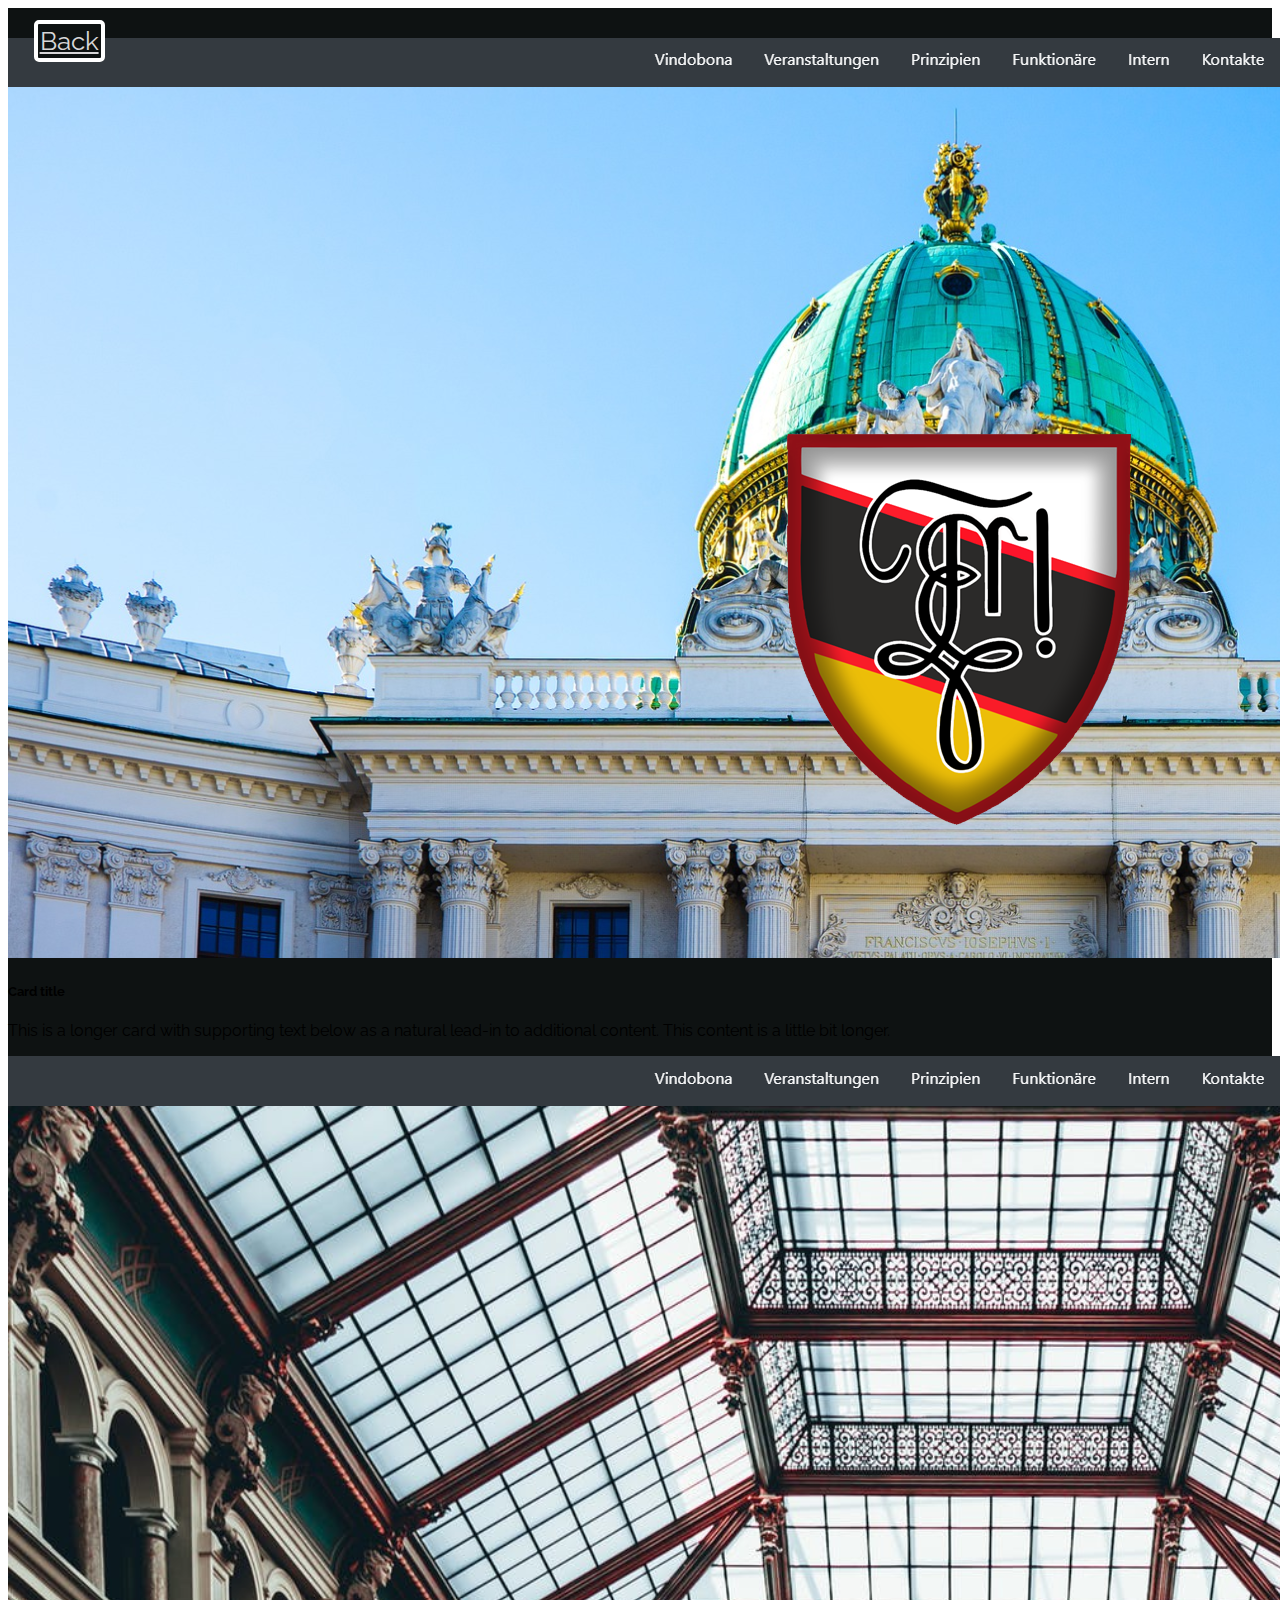
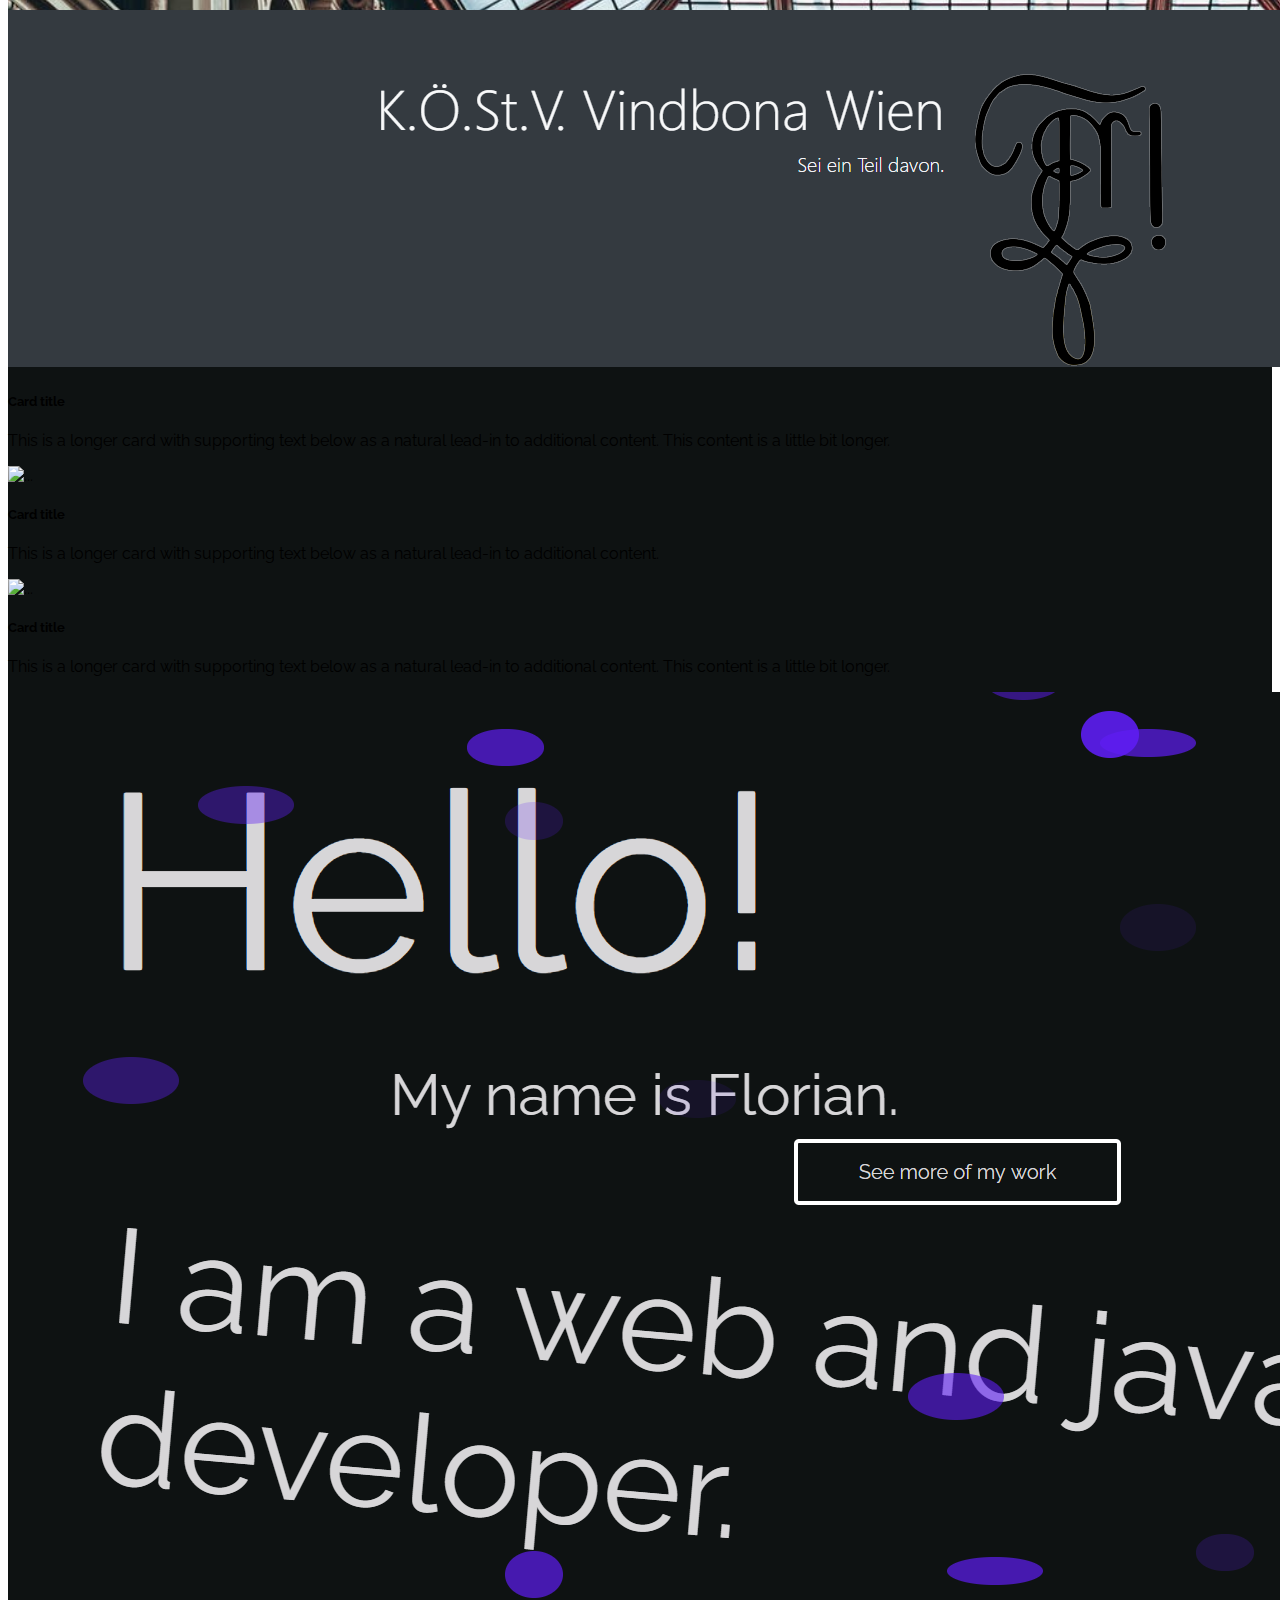
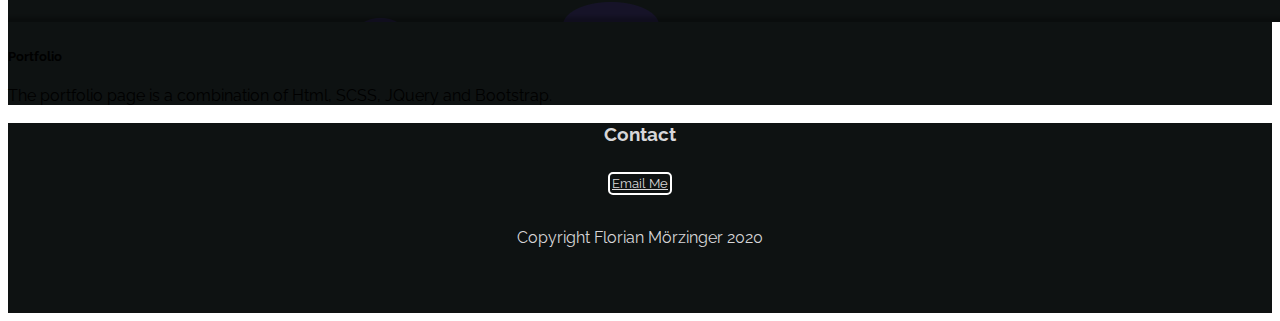
==== projects.html @ 65e634c9 "dasdf" ====
<!DOCTYPE html>
<html>
<head>
  <meta charset="UTF-8">

	<title>Projects</title>

	<link href="https://fonts.googleapis.com/css2?family=Raleway&display=swap" rel="stylesheet">
	<link rel="stylesheet" href="JS/jquery-ui/jquery-ui.css">
	<link rel="stylesheet" href="Css/main.css">
	<link rel="stylesheet" href="https://cdn.jsdelivr.net/npm/bootstrap@4.5.3/dist/css/bootstrap.min.css" integrity="sha384-TX8t27EcRE3e/ihU7zmQxVncDAy5uIKz4rEkgIXeMed4M0jlfIDPvg6uqKI2xXr2" crossorigin="anonymous">
</head>
<body>
  
<main id="mainProjects">	
  <div>
  	<a href="index.html" id="backBtn" class="mainButtonStyle" type="button">Back</a>
  </div>

  <div class= "container-fluid">
  	<div class ="container">
      <div class="row row-cols-1 row-cols-md-2">
        <div class="col mb-4">
          <div class="card">
            <img src="Img/webEx1.png" class="card-img-top" alt="...">
            <div class="card-body">
              <h5 class="card-title">Card title</h5>
              <p class="card-text">This is a longer card with supporting text below as a natural lead-in to additional content. This content is a little bit longer.</p>
            </div>
          </div>
        </div>
        <div class="col mb-4">
          <div class="card">
            <img src="Img/webEx2.png" class="card-img-top" alt="...">
            <div class="card-body">
              <h5 class="card-title">Card title</h5>
              <p class="card-text">This is a longer card with supporting text below as a natural lead-in to additional content. This content is a little bit longer.</p>
            </div>
          </div>
        </div>
        <div class="col mb-4">
          <div class="card">
            <img src="..." class="card-img-top" alt="...">
            <div class="card-body">
              <h5 class="card-title">Card title</h5>
              <p class="card-text">This is a longer card with supporting text below as a natural lead-in to additional content.</p>
            </div>
          </div>
        </div>
        <div class="col mb-4">
          <div class="card">
            <img src="..." class="card-img-top" alt="...">
            <div class="card-body">
              <h5 class="card-title">Card title</h5>
              <p class="card-text">This is a longer card with supporting text below as a natural lead-in to additional content. This content is a little bit longer.</p>
            </div>
          </div>
        </div>
      </div>			
  	</div> <!--container-->
    <div class="row row-cols-1 row-cols-md-2 justify-content-center">
      <div class="col mb-4">
        <div class="card">
          <img src="Img/PortfolioPage.png" class="card-img-top" alt="...">
          <div class="card-body">
            <h5 class="card-title">Portfolio</h5>
            <p class="card-text">The portfolio page is a combination of Html, SCSS, JQuery and Bootstrap. </p>
          </div>
        </div>
      </div>
    </div>	
  </div><!--container fluid-->
</main>
<footer>
  <h3>Contact</h3>
  <a href="mailto: flo.moerzinger@gmx.at" class=" linkButtonStyle">Email Me</a>
  <p>Copyright Florian Mörzinger 2020</p>
</footer>


<script src="https://code.jquery.com/jquery-3.5.1.slim.min.js" integrity="sha384-DfXdz2htPH0lsSSs5nCTpuj/zy4C+OGpamoFVy38MVBnE+IbbVYUew+OrCXaRkfj" crossorigin="anonymous"></script>
<script src="https://cdn.jsdelivr.net/npm/popper.js@1.16.1/dist/umd/popper.min.js" integrity="sha384-9/reFTGAW83EW2RDu2S0VKaIzap3H66lZH81PoYlFhbGU+6BZp6G7niu735Sk7lN" crossorigin="anonymous"></script>
<script src = "JS/jquery.min.js"></script>
<script src = "JS/main.js" type="text/javascript"></script>
	<script src="JS/jquery-ui/jquery-ui.js" type="text/javascript"></script>
  <script src="JS/waypoints/lib/jquery.waypoints.js" type="text/javascript" ></script>

<script src="https://cdn.jsdelivr.net/npm/bootstrap@4.5.3/dist/js/bootstrap.min.js" integrity="sha384-w1Q4orYjBQndcko6MimVbzY0tgp4pWB4lZ7lr30WKz0vr/aWKhXdBNmNb5D92v7s" crossorigin="anonymous"></script>
</body>
</html>
---- Css/main.css ----
#headerButton, .mainButtonStyle, .linkButtonStyle, #skillsWindow, #closeBtn, #aboutMe {
  border-radius: 5px; }

body {
  display: none; }

*:focus {
  outline: 0 !important; }

* {
  font-family: 'Raleway', sans-serif; }

#indexHead {
  background-color: #0E1212;
  height: 100vh;
  position: relative;
  z-index: 1;
  display: flex;
  justify-content: center;
  align-items: center; }

.headerText {
  color: #D7D6D8; }

#hText1 {
  position: absolute;
  top: 5vh;
  left: 5vw;
  font-size: 13vw; }

#hText2 {
  position: absolute;
  left: 20vw;
  top: 40vh;
  font-size: 3vw; }

#hText3 {
  position: absolute;
  transform: rotate(5deg);
  top: 60vh;
  left: 5vw;
  font-size: 7vw; }

#headerButton {
  position: relative;
  display: flex;
  flex-direction: row;
  justify-content: center;
  align-items: center;
  margin-top: 4vh;
  height: 7vh;
  width: 12vw;
  font-size: 20px;
  border: 4px solid white;
  background-color: #0E1212;
  color: #D7D6D8;
  z-index: 3;
  outline: none;
  transition: background-color 1s; }
  #headerButton:hover {
    background-color: #7AC3B1;
    animation-name: headerButton;
    animation-duration: 2s; }

@keyframes headerButton {
  0% {
    border-left-color: #FFBA39; }
  50% {
    border-bottom-color: #FFBA39;
    border-top-color: #FFBA39; }
  100% {
    border-right-color: #FFBA39; } }
@media only screen and (max-width: 600px) {
  #headerButton {
    width: 50vw; }

  #hText1 {
    font-size: 20vw; }

  #hText2 {
    font-size: 10vw;
    top: 25vh; }

  #hText3 {
    font-size: 10vw;
    top: 70vh; } }
@media only screen and (min-width: 601px) {
  #headerButton {
    width: 35vw; }

  #hText2 {
    top: 30vh;
    font-size: 6vw; } }
@media only screen and (min-width: 1000px) {
  #headerButton {
    width: 17vw; }

  #hText2 {
    font-size: 3vw;
    top: 40vh; } }
#particle:nth-child(1) {
  background-color: #5E1DF3;
  border-radius: 15px;
  border-radius: 50%;
  position: absolute;
  z-index: 2;
  top: 130vh;
  opacity: 0.2;
  width: 5vw;
  height: 4vh;
  left: 9vw;
  animation-name: particle1;
  animation-timing-function: ease(in-out-circ);
  animation-iteration-count: infinite;
  animation-delay: 2.5s;
  animation-duration: 5s; }

@keyframes particle1 {
  0% {
    top: 100vh; }
  100% {
    top: -30vh; } }
#particle:nth-child(2) {
  background-color: #5E1DF3;
  border-radius: 15px;
  border-radius: 50%;
  position: absolute;
  z-index: 2;
  top: 130vh;
  opacity: 0.3;
  width: 4vw;
  height: 3vh;
  left: 32vw;
  animation-name: particle1;
  animation-timing-function: ease(in-out-circ);
  animation-iteration-count: infinite;
  animation-delay: 1.5s;
  animation-duration: 6s; }

@keyframes particle1 {
  0% {
    top: 100vh; }
  100% {
    top: -30vh; } }
#particle:nth-child(3) {
  background-color: #5E1DF3;
  border-radius: 15px;
  border-radius: 50%;
  position: absolute;
  z-index: 2;
  top: 130vh;
  opacity: 0.9;
  width: 3vw;
  height: 4vh;
  left: 11vw;
  animation-name: particle1;
  animation-timing-function: ease(in-out-circ);
  animation-iteration-count: infinite;
  animation-delay: 1s;
  animation-duration: 4s; }

@keyframes particle1 {
  0% {
    top: 100vh; }
  100% {
    top: -30vh; } }
#particle:nth-child(4) {
  background-color: #5E1DF3;
  border-radius: 15px;
  border-radius: 50%;
  position: absolute;
  z-index: 2;
  top: 130vh;
  opacity: 0.5;
  width: 3vw;
  height: 3vh;
  left: 88vw;
  animation-name: particle1;
  animation-timing-function: ease(in-out-circ);
  animation-iteration-count: infinite;
  animation-delay: 0.3333333333s;
  animation-duration: 6s; }

@keyframes particle1 {
  0% {
    top: 100vh; }
  100% {
    top: -30vh; } }
#particle:nth-child(5) {
  background-color: #5E1DF3;
  border-radius: 15px;
  border-radius: 50%;
  position: absolute;
  z-index: 2;
  top: 130vh;
  opacity: 0.6;
  width: 3vw;
  height: 3vh;
  left: 8vw;
  animation-name: particle1;
  animation-timing-function: ease(in-out-circ);
  animation-iteration-count: infinite;
  animation-delay: 0.3333333333s;
  animation-duration: 8s; }

@keyframes particle1 {
  0% {
    top: 100vh; }
  100% {
    top: -30vh; } }
#particle:nth-child(6) {
  background-color: #5E1DF3;
  border-radius: 15px;
  border-radius: 50%;
  position: absolute;
  z-index: 2;
  top: 130vh;
  opacity: 0.3;
  width: 4vw;
  height: 4vh;
  left: 41vw;
  animation-name: particle1;
  animation-timing-function: ease(in-out-circ);
  animation-iteration-count: infinite;
  animation-delay: 1s;
  animation-duration: 8s; }

@keyframes particle1 {
  0% {
    top: 100vh; }
  100% {
    top: -30vh; } }
#particle:nth-child(7) {
  background-color: #5E1DF3;
  border-radius: 15px;
  border-radius: 50%;
  position: absolute;
  z-index: 2;
  top: 130vh;
  opacity: 0.5;
  width: 5vw;
  height: 4vh;
  left: 53vw;
  animation-name: particle1;
  animation-timing-function: ease(in-out-circ);
  animation-iteration-count: infinite;
  animation-delay: 3.5s;
  animation-duration: 3.75s; }

@keyframes particle1 {
  0% {
    top: 100vh; }
  100% {
    top: -30vh; } }
#particle:nth-child(8) {
  background-color: #5E1DF3;
  border-radius: 15px;
  border-radius: 50%;
  position: absolute;
  z-index: 2;
  top: 130vh;
  opacity: 0.3;
  width: 5vw;
  height: 3vh;
  left: 43vw;
  animation-name: particle1;
  animation-timing-function: ease(in-out-circ);
  animation-iteration-count: infinite;
  animation-delay: 1.3333333333s;
  animation-duration: 3.25s; }

@keyframes particle1 {
  0% {
    top: 100vh; }
  100% {
    top: -30vh; } }
#particle:nth-child(9) {
  background-color: #5E1DF3;
  border-radius: 15px;
  border-radius: 50%;
  position: absolute;
  z-index: 2;
  top: 130vh;
  opacity: 0.2;
  width: 5vw;
  height: 5vh;
  left: 2vw;
  animation-name: particle1;
  animation-timing-function: ease(in-out-circ);
  animation-iteration-count: infinite;
  animation-delay: 0.75s;
  animation-duration: 4.25s; }

@keyframes particle1 {
  0% {
    top: 100vh; }
  100% {
    top: -30vh; } }
#particle:nth-child(10) {
  background-color: #5E1DF3;
  border-radius: 15px;
  border-radius: 50%;
  position: absolute;
  z-index: 2;
  top: 130vh;
  opacity: 0.1;
  width: 5vw;
  height: 3vh;
  left: 5vw;
  animation-name: particle1;
  animation-timing-function: ease(in-out-circ);
  animation-iteration-count: infinite;
  animation-delay: 0.5s;
  animation-duration: 3.75s; }

@keyframes particle1 {
  0% {
    top: 100vh; }
  100% {
    top: -30vh; } }
#particle:nth-child(11) {
  background-color: #5E1DF3;
  border-radius: 15px;
  border-radius: 50%;
  position: absolute;
  z-index: 2;
  top: 130vh;
  opacity: 0.7;
  width: 4vw;
  height: 3vh;
  left: 15vw;
  animation-name: particle1;
  animation-timing-function: ease(in-out-circ);
  animation-iteration-count: infinite;
  animation-delay: 0.1666666667s;
  animation-duration: 9s; }

@keyframes particle1 {
  0% {
    top: 100vh; }
  100% {
    top: -30vh; } }
#particle:nth-child(12) {
  background-color: #5E1DF3;
  border-radius: 15px;
  border-radius: 50%;
  position: absolute;
  z-index: 2;
  top: 130vh;
  opacity: 0.5;
  width: 3vw;
  height: 4vh;
  left: 25vw;
  animation-name: particle1;
  animation-timing-function: ease(in-out-circ);
  animation-iteration-count: infinite;
  animation-delay: 1.3333333333s;
  animation-duration: 7s; }

@keyframes particle1 {
  0% {
    top: 100vh; }
  100% {
    top: -30vh; } }
#particle:nth-child(13) {
  background-color: #5E1DF3;
  border-radius: 15px;
  border-radius: 50%;
  position: absolute;
  z-index: 2;
  top: 130vh;
  opacity: 0.8;
  width: 5vw;
  height: 5vh;
  left: 48vw;
  animation-name: particle1;
  animation-timing-function: ease(in-out-circ);
  animation-iteration-count: infinite;
  animation-delay: 0.7777777778s;
  animation-duration: 4.3333333333s; }

@keyframes particle1 {
  0% {
    top: 100vh; }
  100% {
    top: -30vh; } }
#particle:nth-child(14) {
  background-color: #5E1DF3;
  border-radius: 15px;
  border-radius: 50%;
  position: absolute;
  z-index: 2;
  top: 130vh;
  opacity: 0.3;
  width: 3vw;
  height: 4vh;
  left: 61vw;
  animation-name: particle1;
  animation-timing-function: ease(in-out-circ);
  animation-iteration-count: infinite;
  animation-delay: 0.7777777778s;
  animation-duration: 4.3333333333s; }

@keyframes particle1 {
  0% {
    top: 100vh; }
  100% {
    top: -30vh; } }
#particle:nth-child(15) {
  background-color: #5E1DF3;
  border-radius: 15px;
  border-radius: 50%;
  position: absolute;
  z-index: 2;
  top: 130vh;
  opacity: 0.8;
  width: 4vw;
  height: 4vh;
  left: 62vw;
  animation-name: particle1;
  animation-timing-function: ease(in-out-circ);
  animation-iteration-count: infinite;
  animation-delay: 3s;
  animation-duration: 8s; }

@keyframes particle1 {
  0% {
    top: 100vh; }
  100% {
    top: -30vh; } }
#particle:nth-child(16) {
  background-color: #5E1DF3;
  border-radius: 15px;
  border-radius: 50%;
  position: absolute;
  z-index: 2;
  top: 130vh;
  opacity: 0.1;
  width: 5vw;
  height: 5vh;
  left: 8vw;
  animation-name: particle1;
  animation-timing-function: ease(in-out-circ);
  animation-iteration-count: infinite;
  animation-delay: 9s;
  animation-duration: 5.5s; }

@keyframes particle1 {
  0% {
    top: 100vh; }
  100% {
    top: -30vh; } }
#particle:nth-child(17) {
  background-color: #5E1DF3;
  border-radius: 15px;
  border-radius: 50%;
  position: absolute;
  z-index: 2;
  top: 130vh;
  opacity: 0.7;
  width: 5vw;
  height: 5vh;
  left: 80vw;
  animation-name: particle1;
  animation-timing-function: ease(in-out-circ);
  animation-iteration-count: infinite;
  animation-delay: 2.3333333333s;
  animation-duration: 5s; }

@keyframes particle1 {
  0% {
    top: 100vh; }
  100% {
    top: -30vh; } }
#particle:nth-child(18) {
  background-color: #5E1DF3;
  border-radius: 15px;
  border-radius: 50%;
  position: absolute;
  z-index: 2;
  top: 130vh;
  opacity: 0.6;
  width: 3vw;
  height: 4vh;
  left: 71vw;
  animation-name: particle1;
  animation-timing-function: ease(in-out-circ);
  animation-iteration-count: infinite;
  animation-delay: 3.3333333333s;
  animation-duration: 6s; }

@keyframes particle1 {
  0% {
    top: 100vh; }
  100% {
    top: -30vh; } }
#particle:nth-child(19) {
  background-color: #5E1DF3;
  border-radius: 15px;
  border-radius: 50%;
  position: absolute;
  z-index: 2;
  top: 130vh;
  opacity: 0.1;
  width: 3vw;
  height: 3vh;
  left: 46vw;
  animation-name: particle1;
  animation-timing-function: ease(in-out-circ);
  animation-iteration-count: infinite;
  animation-delay: 1.75s;
  animation-duration: 3.3333333333s; }

@keyframes particle1 {
  0% {
    top: 100vh; }
  100% {
    top: -30vh; } }
#particle:nth-child(20) {
  background-color: #5E1DF3;
  border-radius: 15px;
  border-radius: 50%;
  position: absolute;
  z-index: 2;
  top: 130vh;
  opacity: 0.1;
  width: 3vw;
  height: 5vh;
  left: 67vw;
  animation-name: particle1;
  animation-timing-function: ease(in-out-circ);
  animation-iteration-count: infinite;
  animation-delay: 0.2857142857s;
  animation-duration: 4s; }

@keyframes particle1 {
  0% {
    top: 100vh; }
  100% {
    top: -30vh; } }
#particle:nth-child(21) {
  background-color: #5E1DF3;
  border-radius: 15px;
  border-radius: 50%;
  position: absolute;
  z-index: 2;
  top: 130vh;
  opacity: 0.1;
  width: 5vw;
  height: 5vh;
  left: 82vw;
  animation-name: particle1;
  animation-timing-function: ease(in-out-circ);
  animation-iteration-count: infinite;
  animation-delay: 1.3333333333s;
  animation-duration: 4s; }

@keyframes particle1 {
  0% {
    top: 100vh; }
  100% {
    top: -30vh; } }
#particle:nth-child(22) {
  background-color: #5E1DF3;
  border-radius: 15px;
  border-radius: 50%;
  position: absolute;
  z-index: 2;
  top: 130vh;
  opacity: 0.5;
  width: 5vw;
  height: 5vh;
  left: 51vw;
  animation-name: particle1;
  animation-timing-function: ease(in-out-circ);
  animation-iteration-count: infinite;
  animation-delay: 4s;
  animation-duration: 3.25s; }

@keyframes particle1 {
  0% {
    top: 100vh; }
  100% {
    top: -30vh; } }
#particle:nth-child(23) {
  background-color: #5E1DF3;
  border-radius: 15px;
  border-radius: 50%;
  position: absolute;
  z-index: 2;
  top: 130vh;
  opacity: 0.7;
  width: 5vw;
  height: 4vh;
  left: 20vw;
  animation-name: particle1;
  animation-timing-function: ease(in-out-circ);
  animation-iteration-count: infinite;
  animation-delay: 0.3333333333s;
  animation-duration: 4s; }

@keyframes particle1 {
  0% {
    top: 100vh; }
  100% {
    top: -30vh; } }
#particle:nth-child(24) {
  background-color: #5E1DF3;
  border-radius: 15px;
  border-radius: 50%;
  position: absolute;
  z-index: 2;
  top: 130vh;
  opacity: 0.4;
  width: 5vw;
  height: 3vh;
  left: 15vw;
  animation-name: particle1;
  animation-timing-function: ease(in-out-circ);
  animation-iteration-count: infinite;
  animation-delay: 1.25s;
  animation-duration: 4s; }

@keyframes particle1 {
  0% {
    top: 100vh; }
  100% {
    top: -30vh; } }
#particle:nth-child(25) {
  background-color: #5E1DF3;
  border-radius: 15px;
  border-radius: 50%;
  position: absolute;
  z-index: 2;
  top: 130vh;
  opacity: 0.1;
  width: 5vw;
  height: 3vh;
  left: 70vw;
  animation-name: particle1;
  animation-timing-function: ease(in-out-circ);
  animation-iteration-count: infinite;
  animation-delay: 0.1428571429s;
  animation-duration: 8s; }

@keyframes particle1 {
  0% {
    top: 100vh; }
  100% {
    top: -30vh; } }
#particle:nth-child(26) {
  background-color: #5E1DF3;
  border-radius: 15px;
  border-radius: 50%;
  position: absolute;
  z-index: 2;
  top: 130vh;
  opacity: 0.6;
  width: 4vw;
  height: 4vh;
  left: 82vw;
  animation-name: particle1;
  animation-timing-function: ease(in-out-circ);
  animation-iteration-count: infinite;
  animation-delay: 0.3333333333s;
  animation-duration: 4s; }

@keyframes particle1 {
  0% {
    top: 100vh; }
  100% {
    top: -30vh; } }
#particle:nth-child(27) {
  background-color: #5E1DF3;
  border-radius: 15px;
  border-radius: 50%;
  position: absolute;
  z-index: 2;
  top: 130vh;
  opacity: 0.5;
  width: 4vw;
  height: 4vh;
  left: 89vw;
  animation-name: particle1;
  animation-timing-function: ease(in-out-circ);
  animation-iteration-count: infinite;
  animation-delay: 3.3333333333s;
  animation-duration: 3.75s; }

@keyframes particle1 {
  0% {
    top: 100vh; }
  100% {
    top: -30vh; } }
#particle:nth-child(28) {
  background-color: #5E1DF3;
  border-radius: 15px;
  border-radius: 50%;
  position: absolute;
  z-index: 2;
  top: 130vh;
  opacity: 0.7;
  width: 4vw;
  height: 5vh;
  left: 68vw;
  animation-name: particle1;
  animation-timing-function: ease(in-out-circ);
  animation-iteration-count: infinite;
  animation-delay: 1s;
  animation-duration: 5.5s; }

@keyframes particle1 {
  0% {
    top: 100vh; }
  100% {
    top: -30vh; } }
#particle:nth-child(29) {
  background-color: #5E1DF3;
  border-radius: 15px;
  border-radius: 50%;
  position: absolute;
  z-index: 2;
  top: 130vh;
  opacity: 0.9;
  width: 5vw;
  height: 5vh;
  left: 5vw;
  animation-name: particle1;
  animation-timing-function: ease(in-out-circ);
  animation-iteration-count: infinite;
  animation-delay: 0.625s;
  animation-duration: 3.3333333333s; }

@keyframes particle1 {
  0% {
    top: 100vh; }
  100% {
    top: -30vh; } }
#particle:nth-child(30) {
  background-color: #5E1DF3;
  border-radius: 15px;
  border-radius: 50%;
  position: absolute;
  z-index: 2;
  top: 130vh;
  opacity: 0.5;
  width: 3vw;
  height: 5vh;
  left: 70vw;
  animation-name: particle1;
  animation-timing-function: ease(in-out-circ);
  animation-iteration-count: infinite;
  animation-delay: 2s;
  animation-duration: 4.3333333333s; }

@keyframes particle1 {
  0% {
    top: 100vh; }
  100% {
    top: -30vh; } }
#particle:nth-child(31) {
  background-color: #5E1DF3;
  border-radius: 15px;
  border-radius: 50%;
  position: absolute;
  z-index: 2;
  top: 130vh;
  opacity: 0.5;
  width: 3vw;
  height: 5vh;
  left: 25vw;
  animation-name: particle1;
  animation-timing-function: ease(in-out-circ);
  animation-iteration-count: infinite;
  animation-delay: 0.4285714286s;
  animation-duration: 4.6666666667s; }

@keyframes particle1 {
  0% {
    top: 100vh; }
  100% {
    top: -30vh; } }
#particle:nth-child(32) {
  background-color: #5E1DF3;
  border-radius: 15px;
  border-radius: 50%;
  position: absolute;
  z-index: 2;
  top: 130vh;
  opacity: 0.1;
  width: 4vw;
  height: 5vh;
  left: 73vw;
  animation-name: particle1;
  animation-timing-function: ease(in-out-circ);
  animation-iteration-count: infinite;
  animation-delay: 1.5s;
  animation-duration: 3.3333333333s; }

@keyframes particle1 {
  0% {
    top: 100vh; }
  100% {
    top: -30vh; } }
#particle:nth-child(33) {
  background-color: #5E1DF3;
  border-radius: 15px;
  border-radius: 50%;
  position: absolute;
  z-index: 2;
  top: 130vh;
  opacity: 0.3;
  width: 3vw;
  height: 4vh;
  left: 81vw;
  animation-name: particle1;
  animation-timing-function: ease(in-out-circ);
  animation-iteration-count: infinite;
  animation-delay: 0.625s;
  animation-duration: 9s; }

@keyframes particle1 {
  0% {
    top: 100vh; }
  100% {
    top: -30vh; } }
#particle:nth-child(34) {
  background-color: #5E1DF3;
  border-radius: 15px;
  border-radius: 50%;
  position: absolute;
  z-index: 2;
  top: 130vh;
  opacity: 0.7;
  width: 5vw;
  height: 3vh;
  left: 54vw;
  animation-name: particle1;
  animation-timing-function: ease(in-out-circ);
  animation-iteration-count: infinite;
  animation-delay: 0.875s;
  animation-duration: 9s; }

@keyframes particle1 {
  0% {
    top: 100vh; }
  100% {
    top: -30vh; } }
#particle:nth-child(35) {
  background-color: #5E1DF3;
  border-radius: 15px;
  border-radius: 50%;
  position: absolute;
  z-index: 2;
  top: 130vh;
  opacity: 0.8;
  width: 5vw;
  height: 4vh;
  left: 88vw;
  animation-name: particle1;
  animation-timing-function: ease(in-out-circ);
  animation-iteration-count: infinite;
  animation-delay: 2.5s;
  animation-duration: 9s; }

@keyframes particle1 {
  0% {
    top: 100vh; }
  100% {
    top: -30vh; } }
#particle:nth-child(36) {
  background-color: #5E1DF3;
  border-radius: 15px;
  border-radius: 50%;
  position: absolute;
  z-index: 2;
  top: 130vh;
  opacity: 0.7;
  width: 3vw;
  height: 5vh;
  left: 11vw;
  animation-name: particle1;
  animation-timing-function: ease(in-out-circ);
  animation-iteration-count: infinite;
  animation-delay: 1.3333333333s;
  animation-duration: 4s; }

@keyframes particle1 {
  0% {
    top: 100vh; }
  100% {
    top: -30vh; } }
#particle:nth-child(37) {
  background-color: #5E1DF3;
  border-radius: 15px;
  border-radius: 50%;
  position: absolute;
  z-index: 2;
  top: 130vh;
  opacity: 0.8;
  width: 3vw;
  height: 4vh;
  left: 56vw;
  animation-name: particle1;
  animation-timing-function: ease(in-out-circ);
  animation-iteration-count: infinite;
  animation-delay: 1.6666666667s;
  animation-duration: 4.5s; }

@keyframes particle1 {
  0% {
    top: 100vh; }
  100% {
    top: -30vh; } }
#particle:nth-child(38) {
  background-color: #5E1DF3;
  border-radius: 15px;
  border-radius: 50%;
  position: absolute;
  z-index: 2;
  top: 130vh;
  opacity: 0.8;
  width: 3vw;
  height: 4vh;
  left: 30vw;
  animation-name: particle1;
  animation-timing-function: ease(in-out-circ);
  animation-iteration-count: infinite;
  animation-delay: 0.3333333333s;
  animation-duration: 3.25s; }

@keyframes particle1 {
  0% {
    top: 100vh; }
  100% {
    top: -30vh; } }
#particle:nth-child(39) {
  background-color: #5E1DF3;
  border-radius: 15px;
  border-radius: 50%;
  position: absolute;
  z-index: 2;
  top: 130vh;
  opacity: 0.5;
  width: 4vw;
  height: 4vh;
  left: 6vw;
  animation-name: particle1;
  animation-timing-function: ease(in-out-circ);
  animation-iteration-count: infinite;
  animation-delay: 3s;
  animation-duration: 4s; }

@keyframes particle1 {
  0% {
    top: 100vh; }
  100% {
    top: -30vh; } }
#particle:nth-child(40) {
  background-color: #5E1DF3;
  border-radius: 15px;
  border-radius: 50%;
  position: absolute;
  z-index: 2;
  top: 130vh;
  opacity: 0.8;
  width: 4vw;
  height: 3vh;
  left: 82vw;
  animation-name: particle1;
  animation-timing-function: ease(in-out-circ);
  animation-iteration-count: infinite;
  animation-delay: 1.6666666667s;
  animation-duration: 5s; }

@keyframes particle1 {
  0% {
    top: 100vh; }
  100% {
    top: -30vh; } }
#particle:nth-child(41) {
  background-color: #5E1DF3;
  border-radius: 15px;
  border-radius: 50%;
  position: absolute;
  z-index: 2;
  top: 130vh;
  opacity: 0.2;
  width: 4vw;
  height: 4vh;
  left: 3vw;
  animation-name: particle1;
  animation-timing-function: ease(in-out-circ);
  animation-iteration-count: infinite;
  animation-delay: 7s;
  animation-duration: 9s; }

@keyframes particle1 {
  0% {
    top: 100vh; }
  100% {
    top: -30vh; } }
#particle:nth-child(42) {
  background-color: #5E1DF3;
  border-radius: 15px;
  border-radius: 50%;
  position: absolute;
  z-index: 2;
  top: 130vh;
  opacity: 0.8;
  width: 3vw;
  height: 4vh;
  left: 10vw;
  animation-name: particle1;
  animation-timing-function: ease(in-out-circ);
  animation-iteration-count: infinite;
  animation-delay: 0.5555555556s;
  animation-duration: 3.5s; }

@keyframes particle1 {
  0% {
    top: 100vh; }
  100% {
    top: -30vh; } }
#particle:nth-child(43) {
  background-color: #5E1DF3;
  border-radius: 15px;
  border-radius: 50%;
  position: absolute;
  z-index: 2;
  top: 130vh;
  opacity: 0.4;
  width: 4vw;
  height: 5vh;
  left: 9vw;
  animation-name: particle1;
  animation-timing-function: ease(in-out-circ);
  animation-iteration-count: infinite;
  animation-delay: 2.6666666667s;
  animation-duration: 3.5s; }

@keyframes particle1 {
  0% {
    top: 100vh; }
  100% {
    top: -30vh; } }
#particle:nth-child(44) {
  background-color: #5E1DF3;
  border-radius: 15px;
  border-radius: 50%;
  position: absolute;
  z-index: 2;
  top: 130vh;
  opacity: 0.1;
  width: 3vw;
  height: 3vh;
  left: 5vw;
  animation-name: particle1;
  animation-timing-function: ease(in-out-circ);
  animation-iteration-count: infinite;
  animation-delay: 1.25s;
  animation-duration: 4s; }

@keyframes particle1 {
  0% {
    top: 100vh; }
  100% {
    top: -30vh; } }
#particle:nth-child(45) {
  background-color: #5E1DF3;
  border-radius: 15px;
  border-radius: 50%;
  position: absolute;
  z-index: 2;
  top: 130vh;
  opacity: 0.9;
  width: 3vw;
  height: 5vh;
  left: 70vw;
  animation-name: particle1;
  animation-timing-function: ease(in-out-circ);
  animation-iteration-count: infinite;
  animation-delay: 1.2s;
  animation-duration: 3.5s; }

@keyframes particle1 {
  0% {
    top: 100vh; }
  100% {
    top: -30vh; } }
#particle:nth-child(46) {
  background-color: #5E1DF3;
  border-radius: 15px;
  border-radius: 50%;
  position: absolute;
  z-index: 2;
  top: 130vh;
  opacity: 0.6;
  width: 3vw;
  height: 3vh;
  left: 67vw;
  animation-name: particle1;
  animation-timing-function: ease(in-out-circ);
  animation-iteration-count: infinite;
  animation-delay: 1s;
  animation-duration: 4s; }

@keyframes particle1 {
  0% {
    top: 100vh; }
  100% {
    top: -30vh; } }
#particle:nth-child(47) {
  background-color: #5E1DF3;
  border-radius: 15px;
  border-radius: 50%;
  position: absolute;
  z-index: 2;
  top: 130vh;
  opacity: 0.4;
  width: 4vw;
  height: 5vh;
  left: 35vw;
  animation-name: particle1;
  animation-timing-function: ease(in-out-circ);
  animation-iteration-count: infinite;
  animation-delay: 1.125s;
  animation-duration: 4.25s; }

@keyframes particle1 {
  0% {
    top: 100vh; }
  100% {
    top: -30vh; } }
#particle:nth-child(48) {
  background-color: #5E1DF3;
  border-radius: 15px;
  border-radius: 50%;
  position: absolute;
  z-index: 2;
  top: 130vh;
  opacity: 0.7;
  width: 3vw;
  height: 5vh;
  left: 77vw;
  animation-name: particle1;
  animation-timing-function: ease(in-out-circ);
  animation-iteration-count: infinite;
  animation-delay: 2.25s;
  animation-duration: 3.3333333333s; }

@keyframes particle1 {
  0% {
    top: 100vh; }
  100% {
    top: -30vh; } }
#particle:nth-child(49) {
  background-color: #5E1DF3;
  border-radius: 15px;
  border-radius: 50%;
  position: absolute;
  z-index: 2;
  top: 130vh;
  opacity: 0.6;
  width: 4vw;
  height: 3vh;
  left: 50vw;
  animation-name: particle1;
  animation-timing-function: ease(in-out-circ);
  animation-iteration-count: infinite;
  animation-delay: 6s;
  animation-duration: 9s; }

@keyframes particle1 {
  0% {
    top: 100vh; }
  100% {
    top: -30vh; } }
#particle:nth-child(50) {
  background-color: #5E1DF3;
  border-radius: 15px;
  border-radius: 50%;
  position: absolute;
  z-index: 2;
  top: 130vh;
  opacity: 0.2;
  width: 3vw;
  height: 3vh;
  left: 26vw;
  animation-name: particle1;
  animation-timing-function: ease(in-out-circ);
  animation-iteration-count: infinite;
  animation-delay: 0.5s;
  animation-duration: 4s; }

@keyframes particle1 {
  0% {
    top: 100vh; }
  100% {
    top: -30vh; } }
#particle:nth-child(51) {
  background-color: #5E1DF3;
  border-radius: 15px;
  border-radius: 50%;
  position: absolute;
  z-index: 2;
  top: 130vh;
  opacity: 0.2;
  width: 3vw;
  height: 3vh;
  left: 9vw;
  animation-name: particle1;
  animation-timing-function: ease(in-out-circ);
  animation-iteration-count: infinite;
  animation-delay: 1.3333333333s;
  animation-duration: 4.5s; }

@keyframes particle1 {
  0% {
    top: 100vh; }
  100% {
    top: -30vh; } }
#particle:nth-child(52) {
  background-color: #5E1DF3;
  border-radius: 15px;
  border-radius: 50%;
  position: absolute;
  z-index: 2;
  top: 130vh;
  opacity: 0.6;
  width: 5vw;
  height: 3vh;
  left: 58vw;
  animation-name: particle1;
  animation-timing-function: ease(in-out-circ);
  animation-iteration-count: infinite;
  animation-delay: 1.4285714286s;
  animation-duration: 4.5s; }

@keyframes particle1 {
  0% {
    top: 100vh; }
  100% {
    top: -30vh; } }
#particle:nth-child(53) {
  background-color: #5E1DF3;
  border-radius: 15px;
  border-radius: 50%;
  position: absolute;
  z-index: 2;
  top: 130vh;
  opacity: 0.9;
  width: 3vw;
  height: 5vh;
  left: 69vw;
  animation-name: particle1;
  animation-timing-function: ease(in-out-circ);
  animation-iteration-count: infinite;
  animation-delay: 1.6666666667s;
  animation-duration: 8s; }

@keyframes particle1 {
  0% {
    top: 100vh; }
  100% {
    top: -30vh; } }
#particle:nth-child(54) {
  background-color: #5E1DF3;
  border-radius: 15px;
  border-radius: 50%;
  position: absolute;
  z-index: 2;
  top: 130vh;
  opacity: 0.8;
  width: 3vw;
  height: 5vh;
  left: 7vw;
  animation-name: particle1;
  animation-timing-function: ease(in-out-circ);
  animation-iteration-count: infinite;
  animation-delay: 8s;
  animation-duration: 4s; }

@keyframes particle1 {
  0% {
    top: 100vh; }
  100% {
    top: -30vh; } }
#particle:nth-child(55) {
  background-color: #5E1DF3;
  border-radius: 15px;
  border-radius: 50%;
  position: absolute;
  z-index: 2;
  top: 130vh;
  opacity: 0.5;
  width: 4vw;
  height: 4vh;
  left: 38vw;
  animation-name: particle1;
  animation-timing-function: ease(in-out-circ);
  animation-iteration-count: infinite;
  animation-delay: 1.4s;
  animation-duration: 5s; }

@keyframes particle1 {
  0% {
    top: 100vh; }
  100% {
    top: -30vh; } }
#particle:nth-child(56) {
  background-color: #5E1DF3;
  border-radius: 15px;
  border-radius: 50%;
  position: absolute;
  z-index: 2;
  top: 130vh;
  opacity: 0.3;
  width: 5vw;
  height: 3vh;
  left: 81vw;
  animation-name: particle1;
  animation-timing-function: ease(in-out-circ);
  animation-iteration-count: infinite;
  animation-delay: 3s;
  animation-duration: 7s; }

@keyframes particle1 {
  0% {
    top: 100vh; }
  100% {
    top: -30vh; } }
#particle:nth-child(57) {
  background-color: #5E1DF3;
  border-radius: 15px;
  border-radius: 50%;
  position: absolute;
  z-index: 2;
  top: 130vh;
  opacity: 0.2;
  width: 5vw;
  height: 4vh;
  left: 59vw;
  animation-name: particle1;
  animation-timing-function: ease(in-out-circ);
  animation-iteration-count: infinite;
  animation-delay: 0.75s;
  animation-duration: 6s; }

@keyframes particle1 {
  0% {
    top: 100vh; }
  100% {
    top: -30vh; } }
#particle:nth-child(58) {
  background-color: #5E1DF3;
  border-radius: 15px;
  border-radius: 50%;
  position: absolute;
  z-index: 2;
  top: 130vh;
  opacity: 0.6;
  width: 4vw;
  height: 4vh;
  left: 71vw;
  animation-name: particle1;
  animation-timing-function: ease(in-out-circ);
  animation-iteration-count: infinite;
  animation-delay: 1.2857142857s;
  animation-duration: 4.5s; }

@keyframes particle1 {
  0% {
    top: 100vh; }
  100% {
    top: -30vh; } }
#particle:nth-child(59) {
  background-color: #5E1DF3;
  border-radius: 15px;
  border-radius: 50%;
  position: absolute;
  z-index: 2;
  top: 130vh;
  opacity: 0.3;
  width: 5vw;
  height: 4vh;
  left: 8vw;
  animation-name: particle1;
  animation-timing-function: ease(in-out-circ);
  animation-iteration-count: infinite;
  animation-delay: 0.7142857143s;
  animation-duration: 4s; }

@keyframes particle1 {
  0% {
    top: 100vh; }
  100% {
    top: -30vh; } }
#particle:nth-child(60) {
  background-color: #5E1DF3;
  border-radius: 15px;
  border-radius: 50%;
  position: absolute;
  z-index: 2;
  top: 130vh;
  opacity: 0.8;
  width: 3vw;
  height: 4vh;
  left: 64vw;
  animation-name: particle1;
  animation-timing-function: ease(in-out-circ);
  animation-iteration-count: infinite;
  animation-delay: 1.2857142857s;
  animation-duration: 4s; }

@keyframes particle1 {
  0% {
    top: 100vh; }
  100% {
    top: -30vh; } }
#particle:nth-child(61) {
  background-color: #5E1DF3;
  border-radius: 15px;
  border-radius: 50%;
  position: absolute;
  z-index: 2;
  top: 130vh;
  opacity: 0.7;
  width: 4vw;
  height: 3vh;
  left: 43vw;
  animation-name: particle1;
  animation-timing-function: ease(in-out-circ);
  animation-iteration-count: infinite;
  animation-delay: 0.3333333333s;
  animation-duration: 4s; }

@keyframes particle1 {
  0% {
    top: 100vh; }
  100% {
    top: -30vh; } }
#particle:nth-child(62) {
  background-color: #5E1DF3;
  border-radius: 15px;
  border-radius: 50%;
  position: absolute;
  z-index: 2;
  top: 130vh;
  opacity: 0.9;
  width: 4vw;
  height: 3vh;
  left: 46vw;
  animation-name: particle1;
  animation-timing-function: ease(in-out-circ);
  animation-iteration-count: infinite;
  animation-delay: 1s;
  animation-duration: 6s; }

@keyframes particle1 {
  0% {
    top: 100vh; }
  100% {
    top: -30vh; } }
#particle:nth-child(63) {
  background-color: #5E1DF3;
  border-radius: 15px;
  border-radius: 50%;
  position: absolute;
  z-index: 2;
  top: 130vh;
  opacity: 0.3;
  width: 4vw;
  height: 4vh;
  left: 64vw;
  animation-name: particle1;
  animation-timing-function: ease(in-out-circ);
  animation-iteration-count: infinite;
  animation-delay: 0.2s;
  animation-duration: 4s; }

@keyframes particle1 {
  0% {
    top: 100vh; }
  100% {
    top: -30vh; } }
#particle:nth-child(64) {
  background-color: #5E1DF3;
  border-radius: 15px;
  border-radius: 50%;
  position: absolute;
  z-index: 2;
  top: 130vh;
  opacity: 0.3;
  width: 5vw;
  height: 3vh;
  left: 2vw;
  animation-name: particle1;
  animation-timing-function: ease(in-out-circ);
  animation-iteration-count: infinite;
  animation-delay: 8s;
  animation-duration: 4.25s; }

@keyframes particle1 {
  0% {
    top: 100vh; }
  100% {
    top: -30vh; } }
#particle:nth-child(65) {
  background-color: #5E1DF3;
  border-radius: 15px;
  border-radius: 50%;
  position: absolute;
  z-index: 2;
  top: 130vh;
  opacity: 0.7;
  width: 5vw;
  height: 4vh;
  left: 28vw;
  animation-name: particle1;
  animation-timing-function: ease(in-out-circ);
  animation-iteration-count: infinite;
  animation-delay: 0.25s;
  animation-duration: 3.3333333333s; }

@keyframes particle1 {
  0% {
    top: 100vh; }
  100% {
    top: -30vh; } }
#particle:nth-child(66) {
  background-color: #5E1DF3;
  border-radius: 15px;
  border-radius: 50%;
  position: absolute;
  z-index: 2;
  top: 130vh;
  opacity: 0.5;
  width: 5vw;
  height: 4vh;
  left: 21vw;
  animation-name: particle1;
  animation-timing-function: ease(in-out-circ);
  animation-iteration-count: infinite;
  animation-delay: 0.6666666667s;
  animation-duration: 6s; }

@keyframes particle1 {
  0% {
    top: 100vh; }
  100% {
    top: -30vh; } }
#particle:nth-child(67) {
  background-color: #5E1DF3;
  border-radius: 15px;
  border-radius: 50%;
  position: absolute;
  z-index: 2;
  top: 130vh;
  opacity: 0.4;
  width: 3vw;
  height: 4vh;
  left: 48vw;
  animation-name: particle1;
  animation-timing-function: ease(in-out-circ);
  animation-iteration-count: infinite;
  animation-delay: 0.7777777778s;
  animation-duration: 7s; }

@keyframes particle1 {
  0% {
    top: 100vh; }
  100% {
    top: -30vh; } }
#particle:nth-child(68) {
  background-color: #5E1DF3;
  border-radius: 15px;
  border-radius: 50%;
  position: absolute;
  z-index: 2;
  top: 130vh;
  opacity: 0.4;
  width: 4vw;
  height: 3vh;
  left: 66vw;
  animation-name: particle1;
  animation-timing-function: ease(in-out-circ);
  animation-iteration-count: infinite;
  animation-delay: 1.2s;
  animation-duration: 4.25s; }

@keyframes particle1 {
  0% {
    top: 100vh; }
  100% {
    top: -30vh; } }
#particle:nth-child(69) {
  background-color: #5E1DF3;
  border-radius: 15px;
  border-radius: 50%;
  position: absolute;
  z-index: 2;
  top: 130vh;
  opacity: 0.4;
  width: 3vw;
  height: 4vh;
  left: 53vw;
  animation-name: particle1;
  animation-timing-function: ease(in-out-circ);
  animation-iteration-count: infinite;
  animation-delay: 1.3333333333s;
  animation-duration: 4s; }

@keyframes particle1 {
  0% {
    top: 100vh; }
  100% {
    top: -30vh; } }
#particle:nth-child(70) {
  background-color: #5E1DF3;
  border-radius: 15px;
  border-radius: 50%;
  position: absolute;
  z-index: 2;
  top: 130vh;
  opacity: 0.3;
  width: 5vw;
  height: 4vh;
  left: 87vw;
  animation-name: particle1;
  animation-timing-function: ease(in-out-circ);
  animation-iteration-count: infinite;
  animation-delay: 0.3333333333s;
  animation-duration: 4s; }

@keyframes particle1 {
  0% {
    top: 100vh; }
  100% {
    top: -30vh; } }
#particle:nth-child(71) {
  background-color: #5E1DF3;
  border-radius: 15px;
  border-radius: 50%;
  position: absolute;
  z-index: 2;
  top: 130vh;
  opacity: 0.6;
  width: 3vw;
  height: 5vh;
  left: 27vw;
  animation-name: particle1;
  animation-timing-function: ease(in-out-circ);
  animation-iteration-count: infinite;
  animation-delay: 5s;
  animation-duration: 5s; }

@keyframes particle1 {
  0% {
    top: 100vh; }
  100% {
    top: -30vh; } }
#particle:nth-child(72) {
  background-color: #5E1DF3;
  border-radius: 15px;
  border-radius: 50%;
  position: absolute;
  z-index: 2;
  top: 130vh;
  opacity: 0.3;
  width: 3vw;
  height: 4vh;
  left: 45vw;
  animation-name: particle1;
  animation-timing-function: ease(in-out-circ);
  animation-iteration-count: infinite;
  animation-delay: 1s;
  animation-duration: 4.25s; }

@keyframes particle1 {
  0% {
    top: 100vh; }
  100% {
    top: -30vh; } }
#particle:nth-child(73) {
  background-color: #5E1DF3;
  border-radius: 15px;
  border-radius: 50%;
  position: absolute;
  z-index: 2;
  top: 130vh;
  opacity: 0.2;
  width: 5vw;
  height: 4vh;
  left: 74vw;
  animation-name: particle1;
  animation-timing-function: ease(in-out-circ);
  animation-iteration-count: infinite;
  animation-delay: 3.5s;
  animation-duration: 5s; }

@keyframes particle1 {
  0% {
    top: 100vh; }
  100% {
    top: -30vh; } }
#particle:nth-child(74) {
  background-color: #5E1DF3;
  border-radius: 15px;
  border-radius: 50%;
  position: absolute;
  z-index: 2;
  top: 130vh;
  opacity: 0.8;
  width: 4vw;
  height: 5vh;
  left: 38vw;
  animation-name: particle1;
  animation-timing-function: ease(in-out-circ);
  animation-iteration-count: infinite;
  animation-delay: 0.1666666667s;
  animation-duration: 8s; }

@keyframes particle1 {
  0% {
    top: 100vh; }
  100% {
    top: -30vh; } }
#particle:nth-child(75) {
  background-color: #5E1DF3;
  border-radius: 15px;
  border-radius: 50%;
  position: absolute;
  z-index: 2;
  top: 130vh;
  opacity: 0.2;
  width: 5vw;
  height: 3vh;
  left: 17vw;
  animation-name: particle1;
  animation-timing-function: ease(in-out-circ);
  animation-iteration-count: infinite;
  animation-delay: 1.1666666667s;
  animation-duration: 3.3333333333s; }

@keyframes particle1 {
  0% {
    top: 100vh; }
  100% {
    top: -30vh; } }
#particle:nth-child(76) {
  background-color: #5E1DF3;
  border-radius: 15px;
  border-radius: 50%;
  position: absolute;
  z-index: 2;
  top: 130vh;
  opacity: 0.7;
  width: 5vw;
  height: 4vh;
  left: 67vw;
  animation-name: particle1;
  animation-timing-function: ease(in-out-circ);
  animation-iteration-count: infinite;
  animation-delay: 5s;
  animation-duration: 5.5s; }

@keyframes particle1 {
  0% {
    top: 100vh; }
  100% {
    top: -30vh; } }
#particle:nth-child(77) {
  background-color: #5E1DF3;
  border-radius: 15px;
  border-radius: 50%;
  position: absolute;
  z-index: 2;
  top: 130vh;
  opacity: 0.2;
  width: 4vw;
  height: 3vh;
  left: 23vw;
  animation-name: particle1;
  animation-timing-function: ease(in-out-circ);
  animation-iteration-count: infinite;
  animation-delay: 0.75s;
  animation-duration: 3.5s; }

@keyframes particle1 {
  0% {
    top: 100vh; }
  100% {
    top: -30vh; } }
#particle:nth-child(78) {
  background-color: #5E1DF3;
  border-radius: 15px;
  border-radius: 50%;
  position: absolute;
  z-index: 2;
  top: 130vh;
  opacity: 0.6;
  width: 3vw;
  height: 3vh;
  left: 10vw;
  animation-name: particle1;
  animation-timing-function: ease(in-out-circ);
  animation-iteration-count: infinite;
  animation-delay: 0.3333333333s;
  animation-duration: 6s; }

@keyframes particle1 {
  0% {
    top: 100vh; }
  100% {
    top: -30vh; } }
#particle:nth-child(79) {
  background-color: #5E1DF3;
  border-radius: 15px;
  border-radius: 50%;
  position: absolute;
  z-index: 2;
  top: 130vh;
  opacity: 0.5;
  width: 3vw;
  height: 5vh;
  left: 48vw;
  animation-name: particle1;
  animation-timing-function: ease(in-out-circ);
  animation-iteration-count: infinite;
  animation-delay: 0.4s;
  animation-duration: 4.3333333333s; }

@keyframes particle1 {
  0% {
    top: 100vh; }
  100% {
    top: -30vh; } }
#particle:nth-child(80) {
  background-color: #5E1DF3;
  border-radius: 15px;
  border-radius: 50%;
  position: absolute;
  z-index: 2;
  top: 130vh;
  opacity: 0.5;
  width: 5vw;
  height: 5vh;
  left: 20vw;
  animation-name: particle1;
  animation-timing-function: ease(in-out-circ);
  animation-iteration-count: infinite;
  animation-delay: 1.6s;
  animation-duration: 3.5s; }

@keyframes particle1 {
  0% {
    top: 100vh; }
  100% {
    top: -30vh; } }
#particle:nth-child(81) {
  background-color: #5E1DF3;
  border-radius: 15px;
  border-radius: 50%;
  position: absolute;
  z-index: 2;
  top: 130vh;
  opacity: 0.2;
  width: 3vw;
  height: 3vh;
  left: 65vw;
  animation-name: particle1;
  animation-timing-function: ease(in-out-circ);
  animation-iteration-count: infinite;
  animation-delay: 5s;
  animation-duration: 3.6666666667s; }

@keyframes particle1 {
  0% {
    top: 100vh; }
  100% {
    top: -30vh; } }
#particle:nth-child(82) {
  background-color: #5E1DF3;
  border-radius: 15px;
  border-radius: 50%;
  position: absolute;
  z-index: 2;
  top: 130vh;
  opacity: 0.1;
  width: 5vw;
  height: 4vh;
  left: 8vw;
  animation-name: particle1;
  animation-timing-function: ease(in-out-circ);
  animation-iteration-count: infinite;
  animation-delay: 0.5555555556s;
  animation-duration: 4.25s; }

@keyframes particle1 {
  0% {
    top: 100vh; }
  100% {
    top: -30vh; } }
#particle:nth-child(83) {
  background-color: #5E1DF3;
  border-radius: 15px;
  border-radius: 50%;
  position: absolute;
  z-index: 2;
  top: 130vh;
  opacity: 0.7;
  width: 3vw;
  height: 4vh;
  left: 90vw;
  animation-name: particle1;
  animation-timing-function: ease(in-out-circ);
  animation-iteration-count: infinite;
  animation-delay: 0.2222222222s;
  animation-duration: 4.3333333333s; }

@keyframes particle1 {
  0% {
    top: 100vh; }
  100% {
    top: -30vh; } }
#particle:nth-child(84) {
  background-color: #5E1DF3;
  border-radius: 15px;
  border-radius: 50%;
  position: absolute;
  z-index: 2;
  top: 130vh;
  opacity: 0.6;
  width: 4vw;
  height: 5vh;
  left: 88vw;
  animation-name: particle1;
  animation-timing-function: ease(in-out-circ);
  animation-iteration-count: infinite;
  animation-delay: 1.3333333333s;
  animation-duration: 4s; }

@keyframes particle1 {
  0% {
    top: 100vh; }
  100% {
    top: -30vh; } }
#particle:nth-child(85) {
  background-color: #5E1DF3;
  border-radius: 15px;
  border-radius: 50%;
  position: absolute;
  z-index: 2;
  top: 130vh;
  opacity: 0.2;
  width: 5vw;
  height: 5vh;
  left: 45vw;
  animation-name: particle1;
  animation-timing-function: ease(in-out-circ);
  animation-iteration-count: infinite;
  animation-delay: 1s;
  animation-duration: 4s; }

@keyframes particle1 {
  0% {
    top: 100vh; }
  100% {
    top: -30vh; } }
#particle:nth-child(86) {
  background-color: #5E1DF3;
  border-radius: 15px;
  border-radius: 50%;
  position: absolute;
  z-index: 2;
  top: 130vh;
  opacity: 0.1;
  width: 4vw;
  height: 4vh;
  left: 5vw;
  animation-name: particle1;
  animation-timing-function: ease(in-out-circ);
  animation-iteration-count: infinite;
  animation-delay: 0.375s;
  animation-duration: 3.5s; }

@keyframes particle1 {
  0% {
    top: 100vh; }
  100% {
    top: -30vh; } }
#particle:nth-child(87) {
  background-color: #5E1DF3;
  border-radius: 15px;
  border-radius: 50%;
  position: absolute;
  z-index: 2;
  top: 130vh;
  opacity: 0.4;
  width: 4vw;
  height: 3vh;
  left: 29vw;
  animation-name: particle1;
  animation-timing-function: ease(in-out-circ);
  animation-iteration-count: infinite;
  animation-delay: 10s;
  animation-duration: 6s; }

@keyframes particle1 {
  0% {
    top: 100vh; }
  100% {
    top: -30vh; } }
#particle:nth-child(88) {
  background-color: #5E1DF3;
  border-radius: 15px;
  border-radius: 50%;
  position: absolute;
  z-index: 2;
  top: 130vh;
  opacity: 0.5;
  width: 4vw;
  height: 3vh;
  left: 75vw;
  animation-name: particle1;
  animation-timing-function: ease(in-out-circ);
  animation-iteration-count: infinite;
  animation-delay: 1.5s;
  animation-duration: 4.6666666667s; }

@keyframes particle1 {
  0% {
    top: 100vh; }
  100% {
    top: -30vh; } }
#particle:nth-child(89) {
  background-color: #5E1DF3;
  border-radius: 15px;
  border-radius: 50%;
  position: absolute;
  z-index: 2;
  top: 130vh;
  opacity: 0.7;
  width: 4vw;
  height: 5vh;
  left: 81vw;
  animation-name: particle1;
  animation-timing-function: ease(in-out-circ);
  animation-iteration-count: infinite;
  animation-delay: 3s;
  animation-duration: 4.5s; }

@keyframes particle1 {
  0% {
    top: 100vh; }
  100% {
    top: -30vh; } }
#particle:nth-child(90) {
  background-color: #5E1DF3;
  border-radius: 15px;
  border-radius: 50%;
  position: absolute;
  z-index: 2;
  top: 130vh;
  opacity: 0.1;
  width: 4vw;
  height: 4vh;
  left: 81vw;
  animation-name: particle1;
  animation-timing-function: ease(in-out-circ);
  animation-iteration-count: infinite;
  animation-delay: 1.6666666667s;
  animation-duration: 6s; }

@keyframes particle1 {
  0% {
    top: 100vh; }
  100% {
    top: -30vh; } }
#particle:nth-child(91) {
  background-color: #5E1DF3;
  border-radius: 15px;
  border-radius: 50%;
  position: absolute;
  z-index: 2;
  top: 130vh;
  opacity: 0.1;
  width: 5vw;
  height: 3vh;
  left: 18vw;
  animation-name: particle1;
  animation-timing-function: ease(in-out-circ);
  animation-iteration-count: infinite;
  animation-delay: 0.2857142857s;
  animation-duration: 5s; }

@keyframes particle1 {
  0% {
    top: 100vh; }
  100% {
    top: -30vh; } }
#particle:nth-child(92) {
  background-color: #5E1DF3;
  border-radius: 15px;
  border-radius: 50%;
  position: absolute;
  z-index: 2;
  top: 130vh;
  opacity: 0.8;
  width: 4vw;
  height: 4vh;
  left: 86vw;
  animation-name: particle1;
  animation-timing-function: ease(in-out-circ);
  animation-iteration-count: infinite;
  animation-delay: 2s;
  animation-duration: 4s; }

@keyframes particle1 {
  0% {
    top: 100vh; }
  100% {
    top: -30vh; } }
#particle:nth-child(93) {
  background-color: #5E1DF3;
  border-radius: 15px;
  border-radius: 50%;
  position: absolute;
  z-index: 2;
  top: 130vh;
  opacity: 0.9;
  width: 4vw;
  height: 4vh;
  left: 66vw;
  animation-name: particle1;
  animation-timing-function: ease(in-out-circ);
  animation-iteration-count: infinite;
  animation-delay: 1.6s;
  animation-duration: 5s; }

@keyframes particle1 {
  0% {
    top: 100vh; }
  100% {
    top: -30vh; } }
#particle:nth-child(94) {
  background-color: #5E1DF3;
  border-radius: 15px;
  border-radius: 50%;
  position: absolute;
  z-index: 2;
  top: 130vh;
  opacity: 0.7;
  width: 3vw;
  height: 3vh;
  left: 73vw;
  animation-name: particle1;
  animation-timing-function: ease(in-out-circ);
  animation-iteration-count: infinite;
  animation-delay: 9s;
  animation-duration: 4.25s; }

@keyframes particle1 {
  0% {
    top: 100vh; }
  100% {
    top: -30vh; } }
#particle:nth-child(95) {
  background-color: #5E1DF3;
  border-radius: 15px;
  border-radius: 50%;
  position: absolute;
  z-index: 2;
  top: 130vh;
  opacity: 0.6;
  width: 5vw;
  height: 5vh;
  left: 68vw;
  animation-name: particle1;
  animation-timing-function: ease(in-out-circ);
  animation-iteration-count: infinite;
  animation-delay: 6s;
  animation-duration: 3.5s; }

@keyframes particle1 {
  0% {
    top: 100vh; }
  100% {
    top: -30vh; } }
#particle:nth-child(96) {
  background-color: #5E1DF3;
  border-radius: 15px;
  border-radius: 50%;
  position: absolute;
  z-index: 2;
  top: 130vh;
  opacity: 0.3;
  width: 4vw;
  height: 4vh;
  left: 84vw;
  animation-name: particle1;
  animation-timing-function: ease(in-out-circ);
  animation-iteration-count: infinite;
  animation-delay: 1s;
  animation-duration: 3.3333333333s; }

@keyframes particle1 {
  0% {
    top: 100vh; }
  100% {
    top: -30vh; } }
#particle:nth-child(97) {
  background-color: #5E1DF3;
  border-radius: 15px;
  border-radius: 50%;
  position: absolute;
  z-index: 2;
  top: 130vh;
  opacity: 0.6;
  width: 3vw;
  height: 4vh;
  left: 40vw;
  animation-name: particle1;
  animation-timing-function: ease(in-out-circ);
  animation-iteration-count: infinite;
  animation-delay: 1.4s;
  animation-duration: 3.6666666667s; }

@keyframes particle1 {
  0% {
    top: 100vh; }
  100% {
    top: -30vh; } }
#particle:nth-child(98) {
  background-color: #5E1DF3;
  border-radius: 15px;
  border-radius: 50%;
  position: absolute;
  z-index: 2;
  top: 130vh;
  opacity: 0.1;
  width: 4vw;
  height: 5vh;
  left: 14vw;
  animation-name: particle1;
  animation-timing-function: ease(in-out-circ);
  animation-iteration-count: infinite;
  animation-delay: 4.5s;
  animation-duration: 6s; }

@keyframes particle1 {
  0% {
    top: 100vh; }
  100% {
    top: -30vh; } }
#particle:nth-child(99) {
  background-color: #5E1DF3;
  border-radius: 15px;
  border-radius: 50%;
  position: absolute;
  z-index: 2;
  top: 130vh;
  opacity: 0.1;
  width: 4vw;
  height: 4vh;
  left: 60vw;
  animation-name: particle1;
  animation-timing-function: ease(in-out-circ);
  animation-iteration-count: infinite;
  animation-delay: 2.5s;
  animation-duration: 3.3333333333s; }

@keyframes particle1 {
  0% {
    top: 100vh; }
  100% {
    top: -30vh; } }
#particle:nth-child(100) {
  background-color: #5E1DF3;
  border-radius: 15px;
  border-radius: 50%;
  position: absolute;
  z-index: 2;
  top: 130vh;
  opacity: 0.3;
  width: 4vw;
  height: 4vh;
  left: 13vw;
  animation-name: particle1;
  animation-timing-function: ease(in-out-circ);
  animation-iteration-count: infinite;
  animation-delay: 0.7142857143s;
  animation-duration: 3.3333333333s; }

@keyframes particle1 {
  0% {
    top: 100vh; }
  100% {
    top: -30vh; } }
#indexMain {
  height: 100vh;
  position: relative;
  z-index: 3;
  background-color: #0E1212;
  -webkit-box-shadow: 0px -5px 4px 0px rgba(0, 0, 0, 0.29);
  box-shadow: 0px -5px 4px 0px rgba(0, 0, 0, 0.29); }

#firstMain {
  left: -100vw;
  height: 100vh;
  position: relative;
  text-decoration: none;
  display: flex;
  flex-direction: row;
  justify-content: space-around;
  align-items: center; }

.mainButtonStyle {
  background-color: #0E1212;
  color: #D7D6D8;
  font-size: 2vw;
  outline: none;
  position: relative;
  z-index: 4;
  border: 4px solid white;
  padding: 2px;
  transition: background-color 1s; }
  .mainButtonStyle:hover {
    text-decoration: none;
    color: #D7D6D8;
    background-color: #7AC3B1;
    animation-name: headerButton;
    animation-duration: 2s; }

.linkButtonStyle {
  background-color: #0E1212;
  color: #D7D6D8;
  font-size: 1vw;
  outline: none;
  position: relative;
  z-index: 4;
  border: 2px solid white;
  padding: 2px;
  transition: background-color 1s; }
  .linkButtonStyle:hover {
    text-decoration: none;
    color: #D7D6D8;
    background-color: #7AC3B1;
    animation-name: headerButton;
    animation-duration: 2s; }

.firstMainDivs {
  width: 30%;
  display: flex;
  justify-content: center;
  align-items: center; }

#skillsWindow {
  display: none;
  position: absolute;
  z-index: 7;
  width: 50%;
  height: 70%;
  margin: 0 auto;
  background-color: #0E1212;
  color: #D7D6D8;
  border: 4px solid white;
  text-align: center; }

#closeBtn {
  top: 1%;
  left: 1%;
  height: 40px; }
  #closeBtn h1 {
    margin-top: -10px; }

#skillBoard {
  display: flex;
  align-item: center; }
  #skillBoard ul {
    display: flex;
    flex-direction: row;
    flex-wrap: wrap;
    justify-content: space-around;
    list-style-type: none; }
  #skillBoard ul li {
    padding: 3%; }

#aboutMe {
  border: 4px solid white;
  width: 30%;
  text-align: center;
  color: white;
  background-color: #0E1212;
  color: #D7D6D8;
  padding-left: 1vw;
  padding-right: 1vw; }
  #aboutMe:hover {
    animation-name: headerButton;
    animation-duration: 2s; }
  #aboutMe h1 {
    color: #5E1DF3;
    font-size: 4vw; }
  #aboutMe span {
    font-size: 1.5vw; }

#aboutMe div {
  display: flex;
  flex-direction: row;
  justify-content: space-around; }
  #aboutMe div a {
    text-decoration: none; }

@media only screen and (max-width: 600px) {
  #firstMain {
    flex-direction: column;
    justify-content: space-around;
    align-items: center; }

  .firstMainDivs {
    width: 80%; }

  #aboutMe {
    width: 100%; }
    #aboutMe h1 {
      font-size: 50px; }
    #aboutMe span {
      font-size: 20px; }

  .mainButtonStyle {
    font-size: 50px; }

  .linkButtonStyle {
    font-size: 30px; }

  #skillsWindow {
    width: 100%;
    height: 110%; } }
footer {
  background-color: #0E1212;
  text-align: center;
  height: 100%;
  padding-bottom: 50px; }
  footer p {
    margin-top: 4vh;
    color: #D7D6D8; }
  footer h3 {
    padding-bottom: 1vh;
    color: #D7D6D8; }

#mainProjects {
  background-color: #0E1212;
  min-height: 100vh; }

#backBtn {
  top: 2vh;
  left: 2vw; }

@media only screen and (max-width: 600px) {
  #backBtn {
    margin-bottom: 30px; } }

/*# sourceMappingURL=main.css.map */
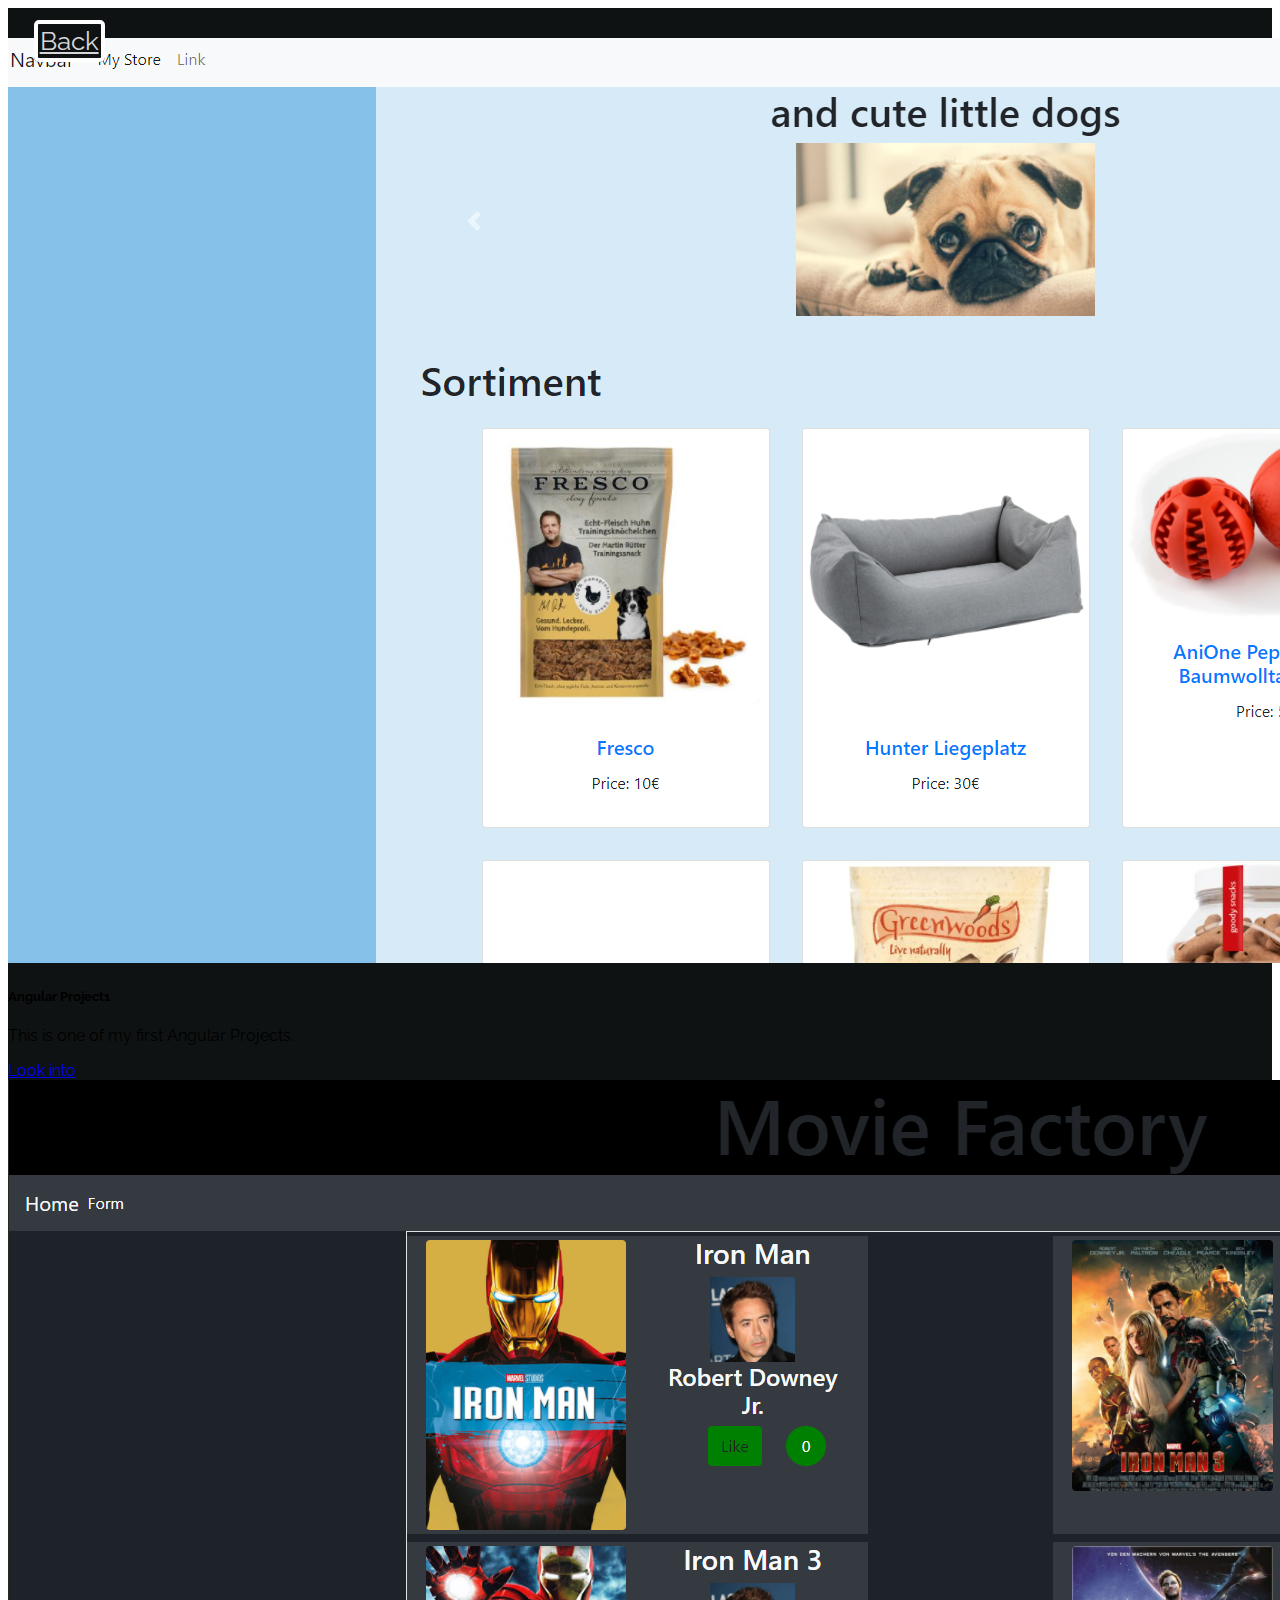
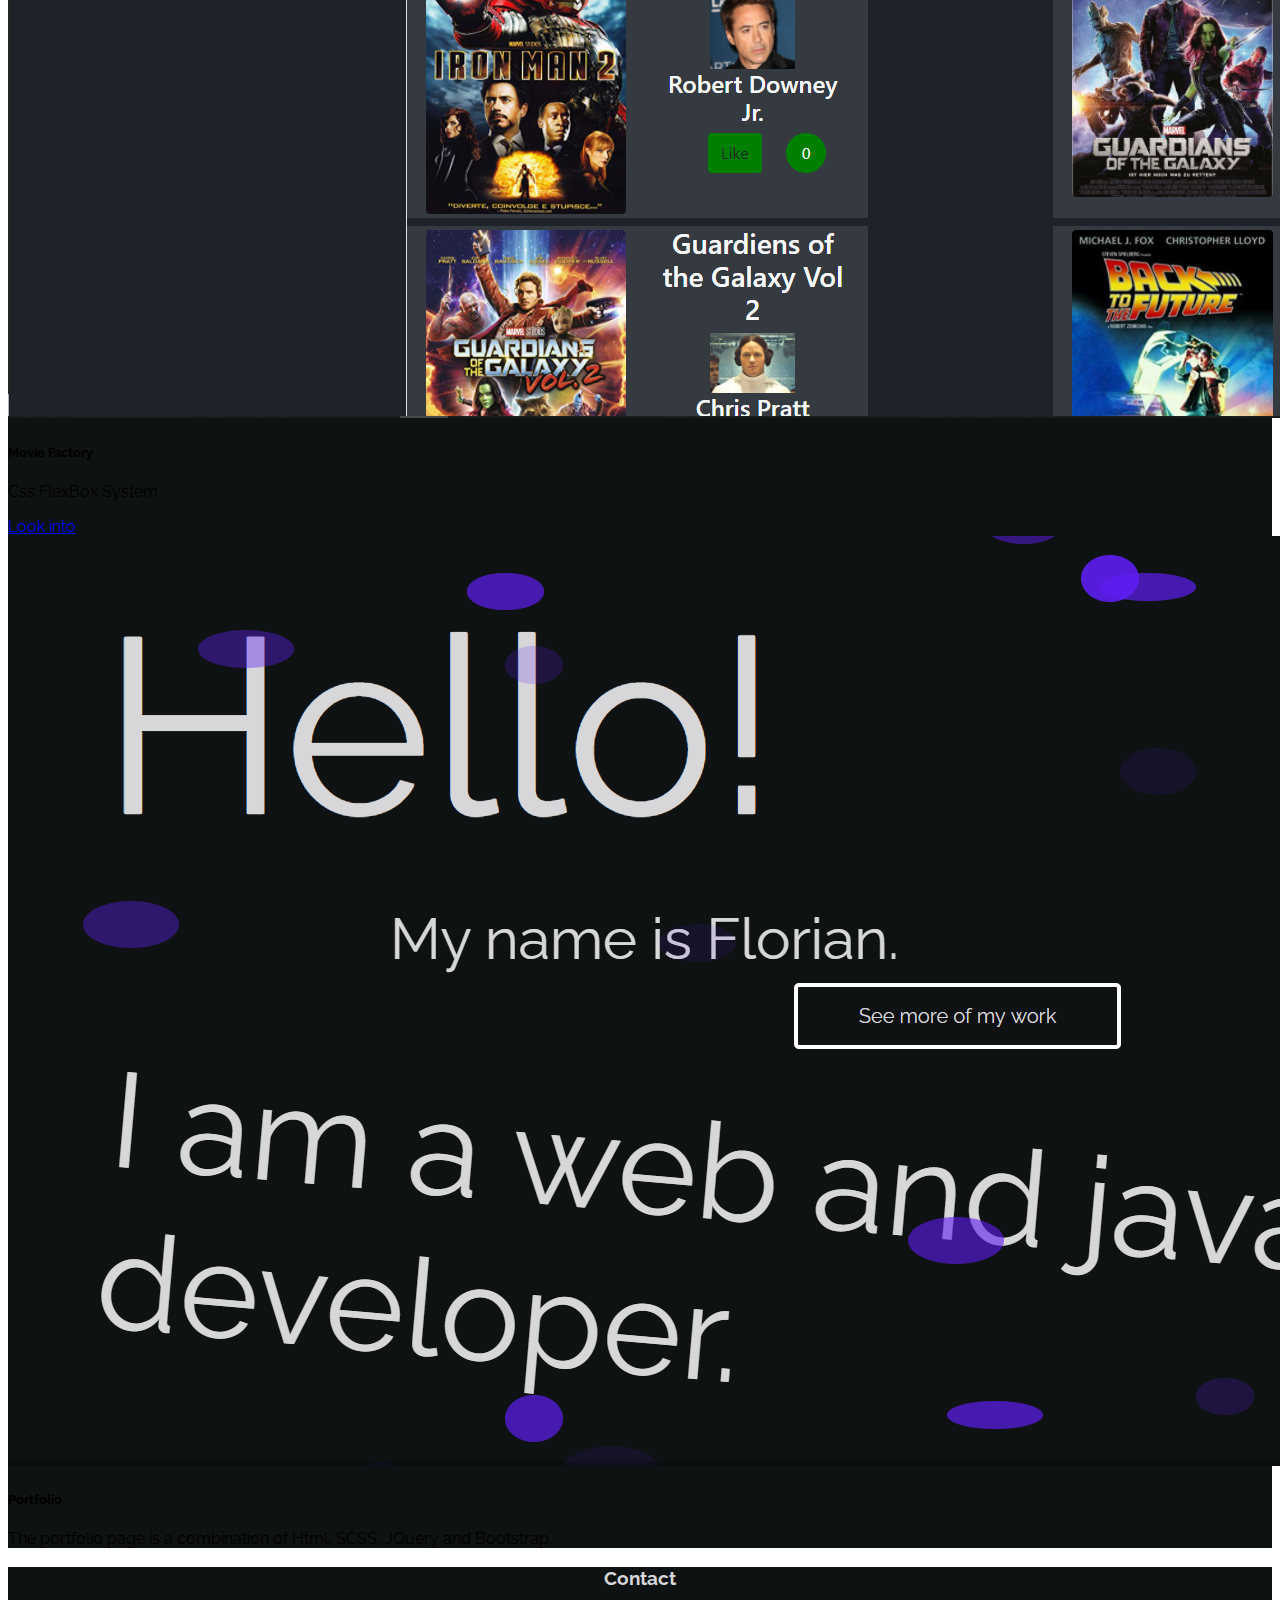
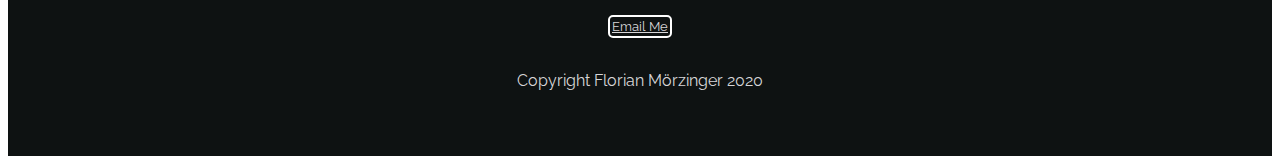
==== commit f1a8615b: "firstFinish" ====
--- a/projects.html
+++ b/projects.html
@@ -22,41 +22,25 @@
       <div class="row row-cols-1 row-cols-md-2">
         <div class="col mb-4">
           <div class="card">
-            <img src="Img/webEx1.png" class="card-img-top" alt="...">
+            <img src="Img/angularProject1.png" class="card-img-top" alt="...">
             <div class="card-body">
-              <h5 class="card-title">Card title</h5>
-              <p class="card-text">This is a longer card with supporting text below as a natural lead-in to additional content. This content is a little bit longer.</p>
+              <h5 class="card-title">Angular Project1</h5>
+              <p class="card-text">This is one of my first Angular Projects. </p>
+              <a class="btn btn-dark" href="angularProject1/" role="button">Look into</a>
             </div>
           </div>
         </div>
         <div class="col mb-4">
           <div class="card">
-            <img src="Img/webEx2.png" class="card-img-top" alt="...">
+            <img src="Img/movieFactory.png" class="card-img-top" alt="...">
             <div class="card-body">
-              <h5 class="card-title">Card title</h5>
-              <p class="card-text">This is a longer card with supporting text below as a natural lead-in to additional content. This content is a little bit longer.</p>
+              <h5 class="card-title">Movie Factory</h5>
+              <p class="card-text">Css FlexBox System</p>
+              <a class="btn btn-dark" href="CodeReview5/index.html" role="button">Look into</a>
             </div>
           </div>
         </div>
-        <div class="col mb-4">
-          <div class="card">
-            <img src="..." class="card-img-top" alt="...">
-            <div class="card-body">
-              <h5 class="card-title">Card title</h5>
-              <p class="card-text">This is a longer card with supporting text below as a natural lead-in to additional content.</p>
-            </div>
-          </div>
-        </div>
-        <div class="col mb-4">
-          <div class="card">
-            <img src="..." class="card-img-top" alt="...">
-            <div class="card-body">
-              <h5 class="card-title">Card title</h5>
-              <p class="card-text">This is a longer card with supporting text below as a natural lead-in to additional content. This content is a little bit longer.</p>
-            </div>
-          </div>
-        </div>
-      </div>			
+		
   	</div> <!--container-->
     <div class="row row-cols-1 row-cols-md-2 justify-content-center">
       <div class="col mb-4">
--- a/Css/main.css
+++ b/Css/main.css
@@ -30,9 +30,7 @@
 
 #hText2 {
   position: absolute;
-  left: 20vw;
-  top: 40vh;
-  font-size: 3vw; }
+  left: 20vw; }
 
 #hText3 {
   position: absolute;
@@ -49,7 +47,6 @@
   align-items: center;
   margin-top: 4vh;
   height: 7vh;
-  width: 12vw;
   font-size: 20px;
   border: 4px solid white;
   background-color: #0E1212;
@@ -91,9 +88,9 @@
   #hText2 {
     top: 30vh;
     font-size: 6vw; } }
-@media only screen and (min-width: 1000px) {
+@media only screen and (min-width: 1030px) {
   #headerButton {
-    width: 17vw; }
+    width: 18vw; }
 
   #hText2 {
     font-size: 3vw;
@@ -105,14 +102,322 @@
   position: absolute;
   z-index: 2;
   top: 130vh;
+  opacity: 0.4;
+  width: 3vw;
+  height: 5vh;
+  left: 57vw;
+  animation-name: particle1;
+  animation-timing-function: ease(in-out-circ);
+  animation-iteration-count: infinite;
+  animation-delay: 0.4s;
+  animation-duration: 3.75s; }
+
+@keyframes particle1 {
+  0% {
+    top: 100vh; }
+  100% {
+    top: -30vh; } }
+#particle:nth-child(2) {
+  background-color: #5E1DF3;
+  border-radius: 15px;
+  border-radius: 50%;
+  position: absolute;
+  z-index: 2;
+  top: 130vh;
+  opacity: 0.9;
+  width: 3vw;
+  height: 4vh;
+  left: 17vw;
+  animation-name: particle1;
+  animation-timing-function: ease(in-out-circ);
+  animation-iteration-count: infinite;
+  animation-delay: 1.4s;
+  animation-duration: 4s; }
+
+@keyframes particle1 {
+  0% {
+    top: 100vh; }
+  100% {
+    top: -30vh; } }
+#particle:nth-child(3) {
+  background-color: #5E1DF3;
+  border-radius: 15px;
+  border-radius: 50%;
+  position: absolute;
+  z-index: 2;
+  top: 130vh;
+  opacity: 0.7;
+  width: 3vw;
+  height: 4vh;
+  left: 4vw;
+  animation-name: particle1;
+  animation-timing-function: ease(in-out-circ);
+  animation-iteration-count: infinite;
+  animation-delay: 0.5s;
+  animation-duration: 4s; }
+
+@keyframes particle1 {
+  0% {
+    top: 100vh; }
+  100% {
+    top: -30vh; } }
+#particle:nth-child(4) {
+  background-color: #5E1DF3;
+  border-radius: 15px;
+  border-radius: 50%;
+  position: absolute;
+  z-index: 2;
+  top: 130vh;
+  opacity: 0.4;
+  width: 4vw;
+  height: 3vh;
+  left: 72vw;
+  animation-name: particle1;
+  animation-timing-function: ease(in-out-circ);
+  animation-iteration-count: infinite;
+  animation-delay: 3s;
+  animation-duration: 4.6666666667s; }
+
+@keyframes particle1 {
+  0% {
+    top: 100vh; }
+  100% {
+    top: -30vh; } }
+#particle:nth-child(5) {
+  background-color: #5E1DF3;
+  border-radius: 15px;
+  border-radius: 50%;
+  position: absolute;
+  z-index: 2;
+  top: 130vh;
+  opacity: 0.7;
+  width: 4vw;
+  height: 3vh;
+  left: 83vw;
+  animation-name: particle1;
+  animation-timing-function: ease(in-out-circ);
+  animation-iteration-count: infinite;
+  animation-delay: 6s;
+  animation-duration: 3.5s; }
+
+@keyframes particle1 {
+  0% {
+    top: 100vh; }
+  100% {
+    top: -30vh; } }
+#particle:nth-child(6) {
+  background-color: #5E1DF3;
+  border-radius: 15px;
+  border-radius: 50%;
+  position: absolute;
+  z-index: 2;
+  top: 130vh;
+  opacity: 0.3;
+  width: 5vw;
+  height: 3vh;
+  left: 60vw;
+  animation-name: particle1;
+  animation-timing-function: ease(in-out-circ);
+  animation-iteration-count: infinite;
+  animation-delay: 1.1428571429s;
+  animation-duration: 4.5s; }
+
+@keyframes particle1 {
+  0% {
+    top: 100vh; }
+  100% {
+    top: -30vh; } }
+#particle:nth-child(7) {
+  background-color: #5E1DF3;
+  border-radius: 15px;
+  border-radius: 50%;
+  position: absolute;
+  z-index: 2;
+  top: 130vh;
+  opacity: 0.7;
+  width: 4vw;
+  height: 3vh;
+  left: 37vw;
+  animation-name: particle1;
+  animation-timing-function: ease(in-out-circ);
+  animation-iteration-count: infinite;
+  animation-delay: 3s;
+  animation-duration: 4s; }
+
+@keyframes particle1 {
+  0% {
+    top: 100vh; }
+  100% {
+    top: -30vh; } }
+#particle:nth-child(8) {
+  background-color: #5E1DF3;
+  border-radius: 15px;
+  border-radius: 50%;
+  position: absolute;
+  z-index: 2;
+  top: 130vh;
+  opacity: 0.1;
+  width: 5vw;
+  height: 4vh;
+  left: 34vw;
+  animation-name: particle1;
+  animation-timing-function: ease(in-out-circ);
+  animation-iteration-count: infinite;
+  animation-delay: 1s;
+  animation-duration: 4s; }
+
+@keyframes particle1 {
+  0% {
+    top: 100vh; }
+  100% {
+    top: -30vh; } }
+#particle:nth-child(9) {
+  background-color: #5E1DF3;
+  border-radius: 15px;
+  border-radius: 50%;
+  position: absolute;
+  z-index: 2;
+  top: 130vh;
+  opacity: 0.4;
+  width: 5vw;
+  height: 3vh;
+  left: 39vw;
+  animation-name: particle1;
+  animation-timing-function: ease(in-out-circ);
+  animation-iteration-count: infinite;
+  animation-delay: 0.2857142857s;
+  animation-duration: 5s; }
+
+@keyframes particle1 {
+  0% {
+    top: 100vh; }
+  100% {
+    top: -30vh; } }
+#particle:nth-child(10) {
+  background-color: #5E1DF3;
+  border-radius: 15px;
+  border-radius: 50%;
+  position: absolute;
+  z-index: 2;
+  top: 130vh;
+  opacity: 0.7;
+  width: 5vw;
+  height: 3vh;
+  left: 58vw;
+  animation-name: particle1;
+  animation-timing-function: ease(in-out-circ);
+  animation-iteration-count: infinite;
+  animation-delay: 0.25s;
+  animation-duration: 7s; }
+
+@keyframes particle1 {
+  0% {
+    top: 100vh; }
+  100% {
+    top: -30vh; } }
+#particle:nth-child(11) {
+  background-color: #5E1DF3;
+  border-radius: 15px;
+  border-radius: 50%;
+  position: absolute;
+  z-index: 2;
+  top: 130vh;
+  opacity: 0.9;
+  width: 4vw;
+  height: 5vh;
+  left: 60vw;
+  animation-name: particle1;
+  animation-timing-function: ease(in-out-circ);
+  animation-iteration-count: infinite;
+  animation-delay: 1.5s;
+  animation-duration: 3.5s; }
+
+@keyframes particle1 {
+  0% {
+    top: 100vh; }
+  100% {
+    top: -30vh; } }
+#particle:nth-child(12) {
+  background-color: #5E1DF3;
+  border-radius: 15px;
+  border-radius: 50%;
+  position: absolute;
+  z-index: 2;
+  top: 130vh;
+  opacity: 0.9;
+  width: 3vw;
+  height: 5vh;
+  left: 74vw;
+  animation-name: particle1;
+  animation-timing-function: ease(in-out-circ);
+  animation-iteration-count: infinite;
+  animation-delay: 1.6666666667s;
+  animation-duration: 4.25s; }
+
+@keyframes particle1 {
+  0% {
+    top: 100vh; }
+  100% {
+    top: -30vh; } }
+#particle:nth-child(13) {
+  background-color: #5E1DF3;
+  border-radius: 15px;
+  border-radius: 50%;
+  position: absolute;
+  z-index: 2;
+  top: 130vh;
   opacity: 0.2;
-  width: 5vw;
-  height: 4vh;
-  left: 9vw;
-  animation-name: particle1;
-  animation-timing-function: ease(in-out-circ);
-  animation-iteration-count: infinite;
-  animation-delay: 2.5s;
+  width: 3vw;
+  height: 3vh;
+  left: 20vw;
+  animation-name: particle1;
+  animation-timing-function: ease(in-out-circ);
+  animation-iteration-count: infinite;
+  animation-delay: 6s;
+  animation-duration: 6s; }
+
+@keyframes particle1 {
+  0% {
+    top: 100vh; }
+  100% {
+    top: -30vh; } }
+#particle:nth-child(14) {
+  background-color: #5E1DF3;
+  border-radius: 15px;
+  border-radius: 50%;
+  position: absolute;
+  z-index: 2;
+  top: 130vh;
+  opacity: 0.6;
+  width: 5vw;
+  height: 3vh;
+  left: 50vw;
+  animation-name: particle1;
+  animation-timing-function: ease(in-out-circ);
+  animation-iteration-count: infinite;
+  animation-delay: 1s;
+  animation-duration: 3.6666666667s; }
+
+@keyframes particle1 {
+  0% {
+    top: 100vh; }
+  100% {
+    top: -30vh; } }
+#particle:nth-child(15) {
+  background-color: #5E1DF3;
+  border-radius: 15px;
+  border-radius: 50%;
+  position: absolute;
+  z-index: 2;
+  top: 130vh;
+  opacity: 0.3;
+  width: 3vw;
+  height: 4vh;
+  left: 7vw;
+  animation-name: particle1;
+  animation-timing-function: ease(in-out-circ);
+  animation-iteration-count: infinite;
+  animation-delay: 8s;
   animation-duration: 5s; }
 
 @keyframes particle1 {
@@ -120,7 +425,95 @@
     top: 100vh; }
   100% {
     top: -30vh; } }
-#particle:nth-child(2) {
+#particle:nth-child(16) {
+  background-color: #5E1DF3;
+  border-radius: 15px;
+  border-radius: 50%;
+  position: absolute;
+  z-index: 2;
+  top: 130vh;
+  opacity: 0.5;
+  width: 5vw;
+  height: 5vh;
+  left: 52vw;
+  animation-name: particle1;
+  animation-timing-function: ease(in-out-circ);
+  animation-iteration-count: infinite;
+  animation-delay: 1.6666666667s;
+  animation-duration: 3.5s; }
+
+@keyframes particle1 {
+  0% {
+    top: 100vh; }
+  100% {
+    top: -30vh; } }
+#particle:nth-child(17) {
+  background-color: #5E1DF3;
+  border-radius: 15px;
+  border-radius: 50%;
+  position: absolute;
+  z-index: 2;
+  top: 130vh;
+  opacity: 0.9;
+  width: 4vw;
+  height: 4vh;
+  left: 30vw;
+  animation-name: particle1;
+  animation-timing-function: ease(in-out-circ);
+  animation-iteration-count: infinite;
+  animation-delay: 1.3333333333s;
+  animation-duration: 3.25s; }
+
+@keyframes particle1 {
+  0% {
+    top: 100vh; }
+  100% {
+    top: -30vh; } }
+#particle:nth-child(18) {
+  background-color: #5E1DF3;
+  border-radius: 15px;
+  border-radius: 50%;
+  position: absolute;
+  z-index: 2;
+  top: 130vh;
+  opacity: 0.4;
+  width: 4vw;
+  height: 5vh;
+  left: 23vw;
+  animation-name: particle1;
+  animation-timing-function: ease(in-out-circ);
+  animation-iteration-count: infinite;
+  animation-delay: 1.8s;
+  animation-duration: 4s; }
+
+@keyframes particle1 {
+  0% {
+    top: 100vh; }
+  100% {
+    top: -30vh; } }
+#particle:nth-child(19) {
+  background-color: #5E1DF3;
+  border-radius: 15px;
+  border-radius: 50%;
+  position: absolute;
+  z-index: 2;
+  top: 130vh;
+  opacity: 0.4;
+  width: 3vw;
+  height: 5vh;
+  left: 85vw;
+  animation-name: particle1;
+  animation-timing-function: ease(in-out-circ);
+  animation-iteration-count: infinite;
+  animation-delay: 2s;
+  animation-duration: 4.5s; }
+
+@keyframes particle1 {
+  0% {
+    top: 100vh; }
+  100% {
+    top: -30vh; } }
+#particle:nth-child(20) {
   background-color: #5E1DF3;
   border-radius: 15px;
   border-radius: 50%;
@@ -130,7 +523,139 @@
   opacity: 0.3;
   width: 4vw;
   height: 3vh;
-  left: 32vw;
+  left: 75vw;
+  animation-name: particle1;
+  animation-timing-function: ease(in-out-circ);
+  animation-iteration-count: infinite;
+  animation-delay: 2s;
+  animation-duration: 5s; }
+
+@keyframes particle1 {
+  0% {
+    top: 100vh; }
+  100% {
+    top: -30vh; } }
+#particle:nth-child(21) {
+  background-color: #5E1DF3;
+  border-radius: 15px;
+  border-radius: 50%;
+  position: absolute;
+  z-index: 2;
+  top: 130vh;
+  opacity: 0.9;
+  width: 4vw;
+  height: 5vh;
+  left: 45vw;
+  animation-name: particle1;
+  animation-timing-function: ease(in-out-circ);
+  animation-iteration-count: infinite;
+  animation-delay: 1.1111111111s;
+  animation-duration: 6s; }
+
+@keyframes particle1 {
+  0% {
+    top: 100vh; }
+  100% {
+    top: -30vh; } }
+#particle:nth-child(22) {
+  background-color: #5E1DF3;
+  border-radius: 15px;
+  border-radius: 50%;
+  position: absolute;
+  z-index: 2;
+  top: 130vh;
+  opacity: 0.1;
+  width: 4vw;
+  height: 4vh;
+  left: 78vw;
+  animation-name: particle1;
+  animation-timing-function: ease(in-out-circ);
+  animation-iteration-count: infinite;
+  animation-delay: 1s;
+  animation-duration: 5s; }
+
+@keyframes particle1 {
+  0% {
+    top: 100vh; }
+  100% {
+    top: -30vh; } }
+#particle:nth-child(23) {
+  background-color: #5E1DF3;
+  border-radius: 15px;
+  border-radius: 50%;
+  position: absolute;
+  z-index: 2;
+  top: 130vh;
+  opacity: 0.2;
+  width: 4vw;
+  height: 4vh;
+  left: 1vw;
+  animation-name: particle1;
+  animation-timing-function: ease(in-out-circ);
+  animation-iteration-count: infinite;
+  animation-delay: 3s;
+  animation-duration: 3.25s; }
+
+@keyframes particle1 {
+  0% {
+    top: 100vh; }
+  100% {
+    top: -30vh; } }
+#particle:nth-child(24) {
+  background-color: #5E1DF3;
+  border-radius: 15px;
+  border-radius: 50%;
+  position: absolute;
+  z-index: 2;
+  top: 130vh;
+  opacity: 0.6;
+  width: 4vw;
+  height: 3vh;
+  left: 33vw;
+  animation-name: particle1;
+  animation-timing-function: ease(in-out-circ);
+  animation-iteration-count: infinite;
+  animation-delay: 0.2s;
+  animation-duration: 5s; }
+
+@keyframes particle1 {
+  0% {
+    top: 100vh; }
+  100% {
+    top: -30vh; } }
+#particle:nth-child(25) {
+  background-color: #5E1DF3;
+  border-radius: 15px;
+  border-radius: 50%;
+  position: absolute;
+  z-index: 2;
+  top: 130vh;
+  opacity: 0.9;
+  width: 3vw;
+  height: 3vh;
+  left: 54vw;
+  animation-name: particle1;
+  animation-timing-function: ease(in-out-circ);
+  animation-iteration-count: infinite;
+  animation-delay: 2s;
+  animation-duration: 5.5s; }
+
+@keyframes particle1 {
+  0% {
+    top: 100vh; }
+  100% {
+    top: -30vh; } }
+#particle:nth-child(26) {
+  background-color: #5E1DF3;
+  border-radius: 15px;
+  border-radius: 50%;
+  position: absolute;
+  z-index: 2;
+  top: 130vh;
+  opacity: 0.4;
+  width: 3vw;
+  height: 5vh;
+  left: 13vw;
   animation-name: particle1;
   animation-timing-function: ease(in-out-circ);
   animation-iteration-count: infinite;
@@ -142,7 +667,7 @@
     top: 100vh; }
   100% {
     top: -30vh; } }
-#particle:nth-child(3) {
+#particle:nth-child(27) {
   background-color: #5E1DF3;
   border-radius: 15px;
   border-radius: 50%;
@@ -150,13 +675,1531 @@
   z-index: 2;
   top: 130vh;
   opacity: 0.9;
-  width: 3vw;
-  height: 4vh;
+  width: 5vw;
+  height: 4vh;
+  left: 77vw;
+  animation-name: particle1;
+  animation-timing-function: ease(in-out-circ);
+  animation-iteration-count: infinite;
+  animation-delay: 1.125s;
+  animation-duration: 9s; }
+
+@keyframes particle1 {
+  0% {
+    top: 100vh; }
+  100% {
+    top: -30vh; } }
+#particle:nth-child(28) {
+  background-color: #5E1DF3;
+  border-radius: 15px;
+  border-radius: 50%;
+  position: absolute;
+  z-index: 2;
+  top: 130vh;
+  opacity: 0.8;
+  width: 5vw;
+  height: 3vh;
+  left: 38vw;
+  animation-name: particle1;
+  animation-timing-function: ease(in-out-circ);
+  animation-iteration-count: infinite;
+  animation-delay: 0.2857142857s;
+  animation-duration: 5s; }
+
+@keyframes particle1 {
+  0% {
+    top: 100vh; }
+  100% {
+    top: -30vh; } }
+#particle:nth-child(29) {
+  background-color: #5E1DF3;
+  border-radius: 15px;
+  border-radius: 50%;
+  position: absolute;
+  z-index: 2;
+  top: 130vh;
+  opacity: 0.9;
+  width: 3vw;
+  height: 3vh;
+  left: 13vw;
+  animation-name: particle1;
+  animation-timing-function: ease(in-out-circ);
+  animation-iteration-count: infinite;
+  animation-delay: 0.3333333333s;
+  animation-duration: 3.5s; }
+
+@keyframes particle1 {
+  0% {
+    top: 100vh; }
+  100% {
+    top: -30vh; } }
+#particle:nth-child(30) {
+  background-color: #5E1DF3;
+  border-radius: 15px;
+  border-radius: 50%;
+  position: absolute;
+  z-index: 2;
+  top: 130vh;
+  opacity: 0.3;
+  width: 4vw;
+  height: 3vh;
+  left: 66vw;
+  animation-name: particle1;
+  animation-timing-function: ease(in-out-circ);
+  animation-iteration-count: infinite;
+  animation-delay: 0.75s;
+  animation-duration: 3.5s; }
+
+@keyframes particle1 {
+  0% {
+    top: 100vh; }
+  100% {
+    top: -30vh; } }
+#particle:nth-child(31) {
+  background-color: #5E1DF3;
+  border-radius: 15px;
+  border-radius: 50%;
+  position: absolute;
+  z-index: 2;
+  top: 130vh;
+  opacity: 0.9;
+  width: 5vw;
+  height: 5vh;
+  left: 39vw;
+  animation-name: particle1;
+  animation-timing-function: ease(in-out-circ);
+  animation-iteration-count: infinite;
+  animation-delay: 1.2857142857s;
+  animation-duration: 8s; }
+
+@keyframes particle1 {
+  0% {
+    top: 100vh; }
+  100% {
+    top: -30vh; } }
+#particle:nth-child(32) {
+  background-color: #5E1DF3;
+  border-radius: 15px;
+  border-radius: 50%;
+  position: absolute;
+  z-index: 2;
+  top: 130vh;
+  opacity: 0.8;
+  width: 4vw;
+  height: 4vh;
+  left: 70vw;
+  animation-name: particle1;
+  animation-timing-function: ease(in-out-circ);
+  animation-iteration-count: infinite;
+  animation-delay: 2.3333333333s;
+  animation-duration: 3.75s; }
+
+@keyframes particle1 {
+  0% {
+    top: 100vh; }
+  100% {
+    top: -30vh; } }
+#particle:nth-child(33) {
+  background-color: #5E1DF3;
+  border-radius: 15px;
+  border-radius: 50%;
+  position: absolute;
+  z-index: 2;
+  top: 130vh;
+  opacity: 0.3;
+  width: 3vw;
+  height: 3vh;
+  left: 63vw;
+  animation-name: particle1;
+  animation-timing-function: ease(in-out-circ);
+  animation-iteration-count: infinite;
+  animation-delay: 0.1111111111s;
+  animation-duration: 6s; }
+
+@keyframes particle1 {
+  0% {
+    top: 100vh; }
+  100% {
+    top: -30vh; } }
+#particle:nth-child(34) {
+  background-color: #5E1DF3;
+  border-radius: 15px;
+  border-radius: 50%;
+  position: absolute;
+  z-index: 2;
+  top: 130vh;
+  opacity: 0.1;
+  width: 3vw;
+  height: 5vh;
+  left: 61vw;
+  animation-name: particle1;
+  animation-timing-function: ease(in-out-circ);
+  animation-iteration-count: infinite;
+  animation-delay: 1.4285714286s;
+  animation-duration: 3.5s; }
+
+@keyframes particle1 {
+  0% {
+    top: 100vh; }
+  100% {
+    top: -30vh; } }
+#particle:nth-child(35) {
+  background-color: #5E1DF3;
+  border-radius: 15px;
+  border-radius: 50%;
+  position: absolute;
+  z-index: 2;
+  top: 130vh;
+  opacity: 0.8;
+  width: 5vw;
+  height: 5vh;
+  left: 35vw;
+  animation-name: particle1;
+  animation-timing-function: ease(in-out-circ);
+  animation-iteration-count: infinite;
+  animation-delay: 1s;
+  animation-duration: 8s; }
+
+@keyframes particle1 {
+  0% {
+    top: 100vh; }
+  100% {
+    top: -30vh; } }
+#particle:nth-child(36) {
+  background-color: #5E1DF3;
+  border-radius: 15px;
+  border-radius: 50%;
+  position: absolute;
+  z-index: 2;
+  top: 130vh;
+  opacity: 0.7;
+  width: 3vw;
+  height: 3vh;
+  left: 71vw;
+  animation-name: particle1;
+  animation-timing-function: ease(in-out-circ);
+  animation-iteration-count: infinite;
+  animation-delay: 1.1666666667s;
+  animation-duration: 6s; }
+
+@keyframes particle1 {
+  0% {
+    top: 100vh; }
+  100% {
+    top: -30vh; } }
+#particle:nth-child(37) {
+  background-color: #5E1DF3;
+  border-radius: 15px;
+  border-radius: 50%;
+  position: absolute;
+  z-index: 2;
+  top: 130vh;
+  opacity: 0.9;
+  width: 5vw;
+  height: 3vh;
+  left: 64vw;
+  animation-name: particle1;
+  animation-timing-function: ease(in-out-circ);
+  animation-iteration-count: infinite;
+  animation-delay: 8s;
+  animation-duration: 4s; }
+
+@keyframes particle1 {
+  0% {
+    top: 100vh; }
+  100% {
+    top: -30vh; } }
+#particle:nth-child(38) {
+  background-color: #5E1DF3;
+  border-radius: 15px;
+  border-radius: 50%;
+  position: absolute;
+  z-index: 2;
+  top: 130vh;
+  opacity: 0.2;
+  width: 4vw;
+  height: 4vh;
+  left: 5vw;
+  animation-name: particle1;
+  animation-timing-function: ease(in-out-circ);
+  animation-iteration-count: infinite;
+  animation-delay: 0.3333333333s;
+  animation-duration: 8s; }
+
+@keyframes particle1 {
+  0% {
+    top: 100vh; }
+  100% {
+    top: -30vh; } }
+#particle:nth-child(39) {
+  background-color: #5E1DF3;
+  border-radius: 15px;
+  border-radius: 50%;
+  position: absolute;
+  z-index: 2;
+  top: 130vh;
+  opacity: 0.9;
+  width: 4vw;
+  height: 4vh;
+  left: 3vw;
+  animation-name: particle1;
+  animation-timing-function: ease(in-out-circ);
+  animation-iteration-count: infinite;
+  animation-delay: 1.6666666667s;
+  animation-duration: 4.6666666667s; }
+
+@keyframes particle1 {
+  0% {
+    top: 100vh; }
+  100% {
+    top: -30vh; } }
+#particle:nth-child(40) {
+  background-color: #5E1DF3;
+  border-radius: 15px;
+  border-radius: 50%;
+  position: absolute;
+  z-index: 2;
+  top: 130vh;
+  opacity: 0.7;
+  width: 5vw;
+  height: 3vh;
+  left: 65vw;
+  animation-name: particle1;
+  animation-timing-function: ease(in-out-circ);
+  animation-iteration-count: infinite;
+  animation-delay: 5s;
+  animation-duration: 5s; }
+
+@keyframes particle1 {
+  0% {
+    top: 100vh; }
+  100% {
+    top: -30vh; } }
+#particle:nth-child(41) {
+  background-color: #5E1DF3;
+  border-radius: 15px;
+  border-radius: 50%;
+  position: absolute;
+  z-index: 2;
+  top: 130vh;
+  opacity: 0.6;
+  width: 5vw;
+  height: 3vh;
+  left: 72vw;
+  animation-name: particle1;
+  animation-timing-function: ease(in-out-circ);
+  animation-iteration-count: infinite;
+  animation-delay: 0.2222222222s;
+  animation-duration: 4s; }
+
+@keyframes particle1 {
+  0% {
+    top: 100vh; }
+  100% {
+    top: -30vh; } }
+#particle:nth-child(42) {
+  background-color: #5E1DF3;
+  border-radius: 15px;
+  border-radius: 50%;
+  position: absolute;
+  z-index: 2;
+  top: 130vh;
+  opacity: 0.7;
+  width: 4vw;
+  height: 5vh;
+  left: 62vw;
+  animation-name: particle1;
+  animation-timing-function: ease(in-out-circ);
+  animation-iteration-count: infinite;
+  animation-delay: 7s;
+  animation-duration: 5.5s; }
+
+@keyframes particle1 {
+  0% {
+    top: 100vh; }
+  100% {
+    top: -30vh; } }
+#particle:nth-child(43) {
+  background-color: #5E1DF3;
+  border-radius: 15px;
+  border-radius: 50%;
+  position: absolute;
+  z-index: 2;
+  top: 130vh;
+  opacity: 0.2;
+  width: 5vw;
+  height: 4vh;
+  left: 33vw;
+  animation-name: particle1;
+  animation-timing-function: ease(in-out-circ);
+  animation-iteration-count: infinite;
+  animation-delay: 0.2857142857s;
+  animation-duration: 3.75s; }
+
+@keyframes particle1 {
+  0% {
+    top: 100vh; }
+  100% {
+    top: -30vh; } }
+#particle:nth-child(44) {
+  background-color: #5E1DF3;
+  border-radius: 15px;
+  border-radius: 50%;
+  position: absolute;
+  z-index: 2;
+  top: 130vh;
+  opacity: 0.4;
+  width: 5vw;
+  height: 4vh;
+  left: 76vw;
+  animation-name: particle1;
+  animation-timing-function: ease(in-out-circ);
+  animation-iteration-count: infinite;
+  animation-delay: 0.5s;
+  animation-duration: 3.5s; }
+
+@keyframes particle1 {
+  0% {
+    top: 100vh; }
+  100% {
+    top: -30vh; } }
+#particle:nth-child(45) {
+  background-color: #5E1DF3;
+  border-radius: 15px;
+  border-radius: 50%;
+  position: absolute;
+  z-index: 2;
+  top: 130vh;
+  opacity: 0.6;
+  width: 3vw;
+  height: 4vh;
+  left: 23vw;
+  animation-name: particle1;
+  animation-timing-function: ease(in-out-circ);
+  animation-iteration-count: infinite;
+  animation-delay: 0.375s;
+  animation-duration: 6s; }
+
+@keyframes particle1 {
+  0% {
+    top: 100vh; }
+  100% {
+    top: -30vh; } }
+#particle:nth-child(46) {
+  background-color: #5E1DF3;
+  border-radius: 15px;
+  border-radius: 50%;
+  position: absolute;
+  z-index: 2;
+  top: 130vh;
+  opacity: 0.8;
+  width: 3vw;
+  height: 3vh;
+  left: 34vw;
+  animation-name: particle1;
+  animation-timing-function: ease(in-out-circ);
+  animation-iteration-count: infinite;
+  animation-delay: 0.125s;
+  animation-duration: 4s; }
+
+@keyframes particle1 {
+  0% {
+    top: 100vh; }
+  100% {
+    top: -30vh; } }
+#particle:nth-child(47) {
+  background-color: #5E1DF3;
+  border-radius: 15px;
+  border-radius: 50%;
+  position: absolute;
+  z-index: 2;
+  top: 130vh;
+  opacity: 0.3;
+  width: 3vw;
+  height: 3vh;
+  left: 84vw;
+  animation-name: particle1;
+  animation-timing-function: ease(in-out-circ);
+  animation-iteration-count: infinite;
+  animation-delay: 0.2222222222s;
+  animation-duration: 6s; }
+
+@keyframes particle1 {
+  0% {
+    top: 100vh; }
+  100% {
+    top: -30vh; } }
+#particle:nth-child(48) {
+  background-color: #5E1DF3;
+  border-radius: 15px;
+  border-radius: 50%;
+  position: absolute;
+  z-index: 2;
+  top: 130vh;
+  opacity: 0.4;
+  width: 3vw;
+  height: 3vh;
+  left: 25vw;
+  animation-name: particle1;
+  animation-timing-function: ease(in-out-circ);
+  animation-iteration-count: infinite;
+  animation-delay: 1.1428571429s;
+  animation-duration: 3.5s; }
+
+@keyframes particle1 {
+  0% {
+    top: 100vh; }
+  100% {
+    top: -30vh; } }
+#particle:nth-child(49) {
+  background-color: #5E1DF3;
+  border-radius: 15px;
+  border-radius: 50%;
+  position: absolute;
+  z-index: 2;
+  top: 130vh;
+  opacity: 0.4;
+  width: 3vw;
+  height: 5vh;
+  left: 39vw;
+  animation-name: particle1;
+  animation-timing-function: ease(in-out-circ);
+  animation-iteration-count: infinite;
+  animation-delay: 1.25s;
+  animation-duration: 4s; }
+
+@keyframes particle1 {
+  0% {
+    top: 100vh; }
+  100% {
+    top: -30vh; } }
+#particle:nth-child(50) {
+  background-color: #5E1DF3;
+  border-radius: 15px;
+  border-radius: 50%;
+  position: absolute;
+  z-index: 2;
+  top: 130vh;
+  opacity: 0.9;
+  width: 3vw;
+  height: 3vh;
+  left: 86vw;
+  animation-name: particle1;
+  animation-timing-function: ease(in-out-circ);
+  animation-iteration-count: infinite;
+  animation-delay: 0.875s;
+  animation-duration: 3.5s; }
+
+@keyframes particle1 {
+  0% {
+    top: 100vh; }
+  100% {
+    top: -30vh; } }
+#particle:nth-child(51) {
+  background-color: #5E1DF3;
+  border-radius: 15px;
+  border-radius: 50%;
+  position: absolute;
+  z-index: 2;
+  top: 130vh;
+  opacity: 0.8;
+  width: 4vw;
+  height: 4vh;
+  left: 85vw;
+  animation-name: particle1;
+  animation-timing-function: ease(in-out-circ);
+  animation-iteration-count: infinite;
+  animation-delay: 0.75s;
+  animation-duration: 4.6666666667s; }
+
+@keyframes particle1 {
+  0% {
+    top: 100vh; }
+  100% {
+    top: -30vh; } }
+#particle:nth-child(52) {
+  background-color: #5E1DF3;
+  border-radius: 15px;
+  border-radius: 50%;
+  position: absolute;
+  z-index: 2;
+  top: 130vh;
+  opacity: 0.1;
+  width: 4vw;
+  height: 3vh;
+  left: 6vw;
+  animation-name: particle1;
+  animation-timing-function: ease(in-out-circ);
+  animation-iteration-count: infinite;
+  animation-delay: 1.6666666667s;
+  animation-duration: 4.25s; }
+
+@keyframes particle1 {
+  0% {
+    top: 100vh; }
+  100% {
+    top: -30vh; } }
+#particle:nth-child(53) {
+  background-color: #5E1DF3;
+  border-radius: 15px;
+  border-radius: 50%;
+  position: absolute;
+  z-index: 2;
+  top: 130vh;
+  opacity: 0.9;
+  width: 4vw;
+  height: 4vh;
+  left: 52vw;
+  animation-name: particle1;
+  animation-timing-function: ease(in-out-circ);
+  animation-iteration-count: infinite;
+  animation-delay: 0.25s;
+  animation-duration: 5s; }
+
+@keyframes particle1 {
+  0% {
+    top: 100vh; }
+  100% {
+    top: -30vh; } }
+#particle:nth-child(54) {
+  background-color: #5E1DF3;
+  border-radius: 15px;
+  border-radius: 50%;
+  position: absolute;
+  z-index: 2;
+  top: 130vh;
+  opacity: 0.5;
+  width: 3vw;
+  height: 3vh;
+  left: 19vw;
+  animation-name: particle1;
+  animation-timing-function: ease(in-out-circ);
+  animation-iteration-count: infinite;
+  animation-delay: 0.3333333333s;
+  animation-duration: 4.25s; }
+
+@keyframes particle1 {
+  0% {
+    top: 100vh; }
+  100% {
+    top: -30vh; } }
+#particle:nth-child(55) {
+  background-color: #5E1DF3;
+  border-radius: 15px;
+  border-radius: 50%;
+  position: absolute;
+  z-index: 2;
+  top: 130vh;
+  opacity: 0.8;
+  width: 5vw;
+  height: 4vh;
+  left: 66vw;
+  animation-name: particle1;
+  animation-timing-function: ease(in-out-circ);
+  animation-iteration-count: infinite;
+  animation-delay: 0.6666666667s;
+  animation-duration: 5.5s; }
+
+@keyframes particle1 {
+  0% {
+    top: 100vh; }
+  100% {
+    top: -30vh; } }
+#particle:nth-child(56) {
+  background-color: #5E1DF3;
+  border-radius: 15px;
+  border-radius: 50%;
+  position: absolute;
+  z-index: 2;
+  top: 130vh;
+  opacity: 0.6;
+  width: 3vw;
+  height: 3vh;
+  left: 78vw;
+  animation-name: particle1;
+  animation-timing-function: ease(in-out-circ);
+  animation-iteration-count: infinite;
+  animation-delay: 1.75s;
+  animation-duration: 4.5s; }
+
+@keyframes particle1 {
+  0% {
+    top: 100vh; }
+  100% {
+    top: -30vh; } }
+#particle:nth-child(57) {
+  background-color: #5E1DF3;
+  border-radius: 15px;
+  border-radius: 50%;
+  position: absolute;
+  z-index: 2;
+  top: 130vh;
+  opacity: 0.2;
+  width: 4vw;
+  height: 5vh;
+  left: 55vw;
+  animation-name: particle1;
+  animation-timing-function: ease(in-out-circ);
+  animation-iteration-count: infinite;
+  animation-delay: 1.6666666667s;
+  animation-duration: 4s; }
+
+@keyframes particle1 {
+  0% {
+    top: 100vh; }
+  100% {
+    top: -30vh; } }
+#particle:nth-child(58) {
+  background-color: #5E1DF3;
+  border-radius: 15px;
+  border-radius: 50%;
+  position: absolute;
+  z-index: 2;
+  top: 130vh;
+  opacity: 0.9;
+  width: 5vw;
+  height: 5vh;
+  left: 18vw;
+  animation-name: particle1;
+  animation-timing-function: ease(in-out-circ);
+  animation-iteration-count: infinite;
+  animation-delay: 0.5s;
+  animation-duration: 8s; }
+
+@keyframes particle1 {
+  0% {
+    top: 100vh; }
+  100% {
+    top: -30vh; } }
+#particle:nth-child(59) {
+  background-color: #5E1DF3;
+  border-radius: 15px;
+  border-radius: 50%;
+  position: absolute;
+  z-index: 2;
+  top: 130vh;
+  opacity: 0.8;
+  width: 5vw;
+  height: 4vh;
+  left: 67vw;
+  animation-name: particle1;
+  animation-timing-function: ease(in-out-circ);
+  animation-iteration-count: infinite;
+  animation-delay: 0.8s;
+  animation-duration: 4s; }
+
+@keyframes particle1 {
+  0% {
+    top: 100vh; }
+  100% {
+    top: -30vh; } }
+#particle:nth-child(60) {
+  background-color: #5E1DF3;
+  border-radius: 15px;
+  border-radius: 50%;
+  position: absolute;
+  z-index: 2;
+  top: 130vh;
+  opacity: 0.9;
+  width: 5vw;
+  height: 3vh;
+  left: 43vw;
+  animation-name: particle1;
+  animation-timing-function: ease(in-out-circ);
+  animation-iteration-count: infinite;
+  animation-delay: 0.6s;
+  animation-duration: 4s; }
+
+@keyframes particle1 {
+  0% {
+    top: 100vh; }
+  100% {
+    top: -30vh; } }
+#particle:nth-child(61) {
+  background-color: #5E1DF3;
+  border-radius: 15px;
+  border-radius: 50%;
+  position: absolute;
+  z-index: 2;
+  top: 130vh;
+  opacity: 0.7;
+  width: 3vw;
+  height: 3vh;
+  left: 23vw;
+  animation-name: particle1;
+  animation-timing-function: ease(in-out-circ);
+  animation-iteration-count: infinite;
+  animation-delay: 0.875s;
+  animation-duration: 5s; }
+
+@keyframes particle1 {
+  0% {
+    top: 100vh; }
+  100% {
+    top: -30vh; } }
+#particle:nth-child(62) {
+  background-color: #5E1DF3;
+  border-radius: 15px;
+  border-radius: 50%;
+  position: absolute;
+  z-index: 2;
+  top: 130vh;
+  opacity: 0.6;
+  width: 3vw;
+  height: 3vh;
+  left: 75vw;
+  animation-name: particle1;
+  animation-timing-function: ease(in-out-circ);
+  animation-iteration-count: infinite;
+  animation-delay: 3s;
+  animation-duration: 3.5s; }
+
+@keyframes particle1 {
+  0% {
+    top: 100vh; }
+  100% {
+    top: -30vh; } }
+#particle:nth-child(63) {
+  background-color: #5E1DF3;
+  border-radius: 15px;
+  border-radius: 50%;
+  position: absolute;
+  z-index: 2;
+  top: 130vh;
+  opacity: 0.7;
+  width: 5vw;
+  height: 5vh;
+  left: 67vw;
+  animation-name: particle1;
+  animation-timing-function: ease(in-out-circ);
+  animation-iteration-count: infinite;
+  animation-delay: 3s;
+  animation-duration: 6s; }
+
+@keyframes particle1 {
+  0% {
+    top: 100vh; }
+  100% {
+    top: -30vh; } }
+#particle:nth-child(64) {
+  background-color: #5E1DF3;
+  border-radius: 15px;
+  border-radius: 50%;
+  position: absolute;
+  z-index: 2;
+  top: 130vh;
+  opacity: 0.2;
+  width: 5vw;
+  height: 5vh;
+  left: 79vw;
+  animation-name: particle1;
+  animation-timing-function: ease(in-out-circ);
+  animation-iteration-count: infinite;
+  animation-delay: 1s;
+  animation-duration: 4.6666666667s; }
+
+@keyframes particle1 {
+  0% {
+    top: 100vh; }
+  100% {
+    top: -30vh; } }
+#particle:nth-child(65) {
+  background-color: #5E1DF3;
+  border-radius: 15px;
+  border-radius: 50%;
+  position: absolute;
+  z-index: 2;
+  top: 130vh;
+  opacity: 0.9;
+  width: 3vw;
+  height: 5vh;
+  left: 17vw;
+  animation-name: particle1;
+  animation-timing-function: ease(in-out-circ);
+  animation-iteration-count: infinite;
+  animation-delay: 0.8s;
+  animation-duration: 4.5s; }
+
+@keyframes particle1 {
+  0% {
+    top: 100vh; }
+  100% {
+    top: -30vh; } }
+#particle:nth-child(66) {
+  background-color: #5E1DF3;
+  border-radius: 15px;
+  border-radius: 50%;
+  position: absolute;
+  z-index: 2;
+  top: 130vh;
+  opacity: 0.5;
+  width: 4vw;
+  height: 4vh;
+  left: 84vw;
+  animation-name: particle1;
+  animation-timing-function: ease(in-out-circ);
+  animation-iteration-count: infinite;
+  animation-delay: 3s;
+  animation-duration: 6s; }
+
+@keyframes particle1 {
+  0% {
+    top: 100vh; }
+  100% {
+    top: -30vh; } }
+#particle:nth-child(67) {
+  background-color: #5E1DF3;
+  border-radius: 15px;
+  border-radius: 50%;
+  position: absolute;
+  z-index: 2;
+  top: 130vh;
+  opacity: 0.2;
+  width: 4vw;
+  height: 5vh;
+  left: 14vw;
+  animation-name: particle1;
+  animation-timing-function: ease(in-out-circ);
+  animation-iteration-count: infinite;
+  animation-delay: 2s;
+  animation-duration: 5.5s; }
+
+@keyframes particle1 {
+  0% {
+    top: 100vh; }
+  100% {
+    top: -30vh; } }
+#particle:nth-child(68) {
+  background-color: #5E1DF3;
+  border-radius: 15px;
+  border-radius: 50%;
+  position: absolute;
+  z-index: 2;
+  top: 130vh;
+  opacity: 0.6;
+  width: 4vw;
+  height: 5vh;
+  left: 51vw;
+  animation-name: particle1;
+  animation-timing-function: ease(in-out-circ);
+  animation-iteration-count: infinite;
+  animation-delay: 0.5s;
+  animation-duration: 4.6666666667s; }
+
+@keyframes particle1 {
+  0% {
+    top: 100vh; }
+  100% {
+    top: -30vh; } }
+#particle:nth-child(69) {
+  background-color: #5E1DF3;
+  border-radius: 15px;
+  border-radius: 50%;
+  position: absolute;
+  z-index: 2;
+  top: 130vh;
+  opacity: 0.8;
+  width: 3vw;
+  height: 5vh;
+  left: 71vw;
+  animation-name: particle1;
+  animation-timing-function: ease(in-out-circ);
+  animation-iteration-count: infinite;
+  animation-delay: 1.2857142857s;
+  animation-duration: 4s; }
+
+@keyframes particle1 {
+  0% {
+    top: 100vh; }
+  100% {
+    top: -30vh; } }
+#particle:nth-child(70) {
+  background-color: #5E1DF3;
+  border-radius: 15px;
+  border-radius: 50%;
+  position: absolute;
+  z-index: 2;
+  top: 130vh;
+  opacity: 0.6;
+  width: 5vw;
+  height: 3vh;
+  left: 2vw;
+  animation-name: particle1;
+  animation-timing-function: ease(in-out-circ);
+  animation-iteration-count: infinite;
+  animation-delay: 0.3333333333s;
+  animation-duration: 5s; }
+
+@keyframes particle1 {
+  0% {
+    top: 100vh; }
+  100% {
+    top: -30vh; } }
+#particle:nth-child(71) {
+  background-color: #5E1DF3;
+  border-radius: 15px;
+  border-radius: 50%;
+  position: absolute;
+  z-index: 2;
+  top: 130vh;
+  opacity: 0.5;
+  width: 3vw;
+  height: 4vh;
+  left: 85vw;
+  animation-name: particle1;
+  animation-timing-function: ease(in-out-circ);
+  animation-iteration-count: infinite;
+  animation-delay: 2.25s;
+  animation-duration: 4s; }
+
+@keyframes particle1 {
+  0% {
+    top: 100vh; }
+  100% {
+    top: -30vh; } }
+#particle:nth-child(72) {
+  background-color: #5E1DF3;
+  border-radius: 15px;
+  border-radius: 50%;
+  position: absolute;
+  z-index: 2;
+  top: 130vh;
+  opacity: 0.4;
+  width: 4vw;
+  height: 3vh;
+  left: 72vw;
+  animation-name: particle1;
+  animation-timing-function: ease(in-out-circ);
+  animation-iteration-count: infinite;
+  animation-delay: 1.6666666667s;
+  animation-duration: 5s; }
+
+@keyframes particle1 {
+  0% {
+    top: 100vh; }
+  100% {
+    top: -30vh; } }
+#particle:nth-child(73) {
+  background-color: #5E1DF3;
+  border-radius: 15px;
+  border-radius: 50%;
+  position: absolute;
+  z-index: 2;
+  top: 130vh;
+  opacity: 0.1;
+  width: 3vw;
+  height: 3vh;
+  left: 20vw;
+  animation-name: particle1;
+  animation-timing-function: ease(in-out-circ);
+  animation-iteration-count: infinite;
+  animation-delay: 0.75s;
+  animation-duration: 7s; }
+
+@keyframes particle1 {
+  0% {
+    top: 100vh; }
+  100% {
+    top: -30vh; } }
+#particle:nth-child(74) {
+  background-color: #5E1DF3;
+  border-radius: 15px;
+  border-radius: 50%;
+  position: absolute;
+  z-index: 2;
+  top: 130vh;
+  opacity: 0.1;
+  width: 4vw;
+  height: 3vh;
+  left: 49vw;
+  animation-name: particle1;
+  animation-timing-function: ease(in-out-circ);
+  animation-iteration-count: infinite;
+  animation-delay: 0.75s;
+  animation-duration: 9s; }
+
+@keyframes particle1 {
+  0% {
+    top: 100vh; }
+  100% {
+    top: -30vh; } }
+#particle:nth-child(75) {
+  background-color: #5E1DF3;
+  border-radius: 15px;
+  border-radius: 50%;
+  position: absolute;
+  z-index: 2;
+  top: 130vh;
+  opacity: 0.8;
+  width: 4vw;
+  height: 5vh;
+  left: 84vw;
+  animation-name: particle1;
+  animation-timing-function: ease(in-out-circ);
+  animation-iteration-count: infinite;
+  animation-delay: 0.75s;
+  animation-duration: 3.6666666667s; }
+
+@keyframes particle1 {
+  0% {
+    top: 100vh; }
+  100% {
+    top: -30vh; } }
+#particle:nth-child(76) {
+  background-color: #5E1DF3;
+  border-radius: 15px;
+  border-radius: 50%;
+  position: absolute;
+  z-index: 2;
+  top: 130vh;
+  opacity: 0.3;
+  width: 5vw;
+  height: 4vh;
+  left: 69vw;
+  animation-name: particle1;
+  animation-timing-function: ease(in-out-circ);
+  animation-iteration-count: infinite;
+  animation-delay: 1s;
+  animation-duration: 4.3333333333s; }
+
+@keyframes particle1 {
+  0% {
+    top: 100vh; }
+  100% {
+    top: -30vh; } }
+#particle:nth-child(77) {
+  background-color: #5E1DF3;
+  border-radius: 15px;
+  border-radius: 50%;
+  position: absolute;
+  z-index: 2;
+  top: 130vh;
+  opacity: 0.3;
+  width: 5vw;
+  height: 3vh;
+  left: 23vw;
+  animation-name: particle1;
+  animation-timing-function: ease(in-out-circ);
+  animation-iteration-count: infinite;
+  animation-delay: 0.3333333333s;
+  animation-duration: 7s; }
+
+@keyframes particle1 {
+  0% {
+    top: 100vh; }
+  100% {
+    top: -30vh; } }
+#particle:nth-child(78) {
+  background-color: #5E1DF3;
+  border-radius: 15px;
+  border-radius: 50%;
+  position: absolute;
+  z-index: 2;
+  top: 130vh;
+  opacity: 0.8;
+  width: 5vw;
+  height: 4vh;
+  left: 81vw;
+  animation-name: particle1;
+  animation-timing-function: ease(in-out-circ);
+  animation-iteration-count: infinite;
+  animation-delay: 0.8333333333s;
+  animation-duration: 3.25s; }
+
+@keyframes particle1 {
+  0% {
+    top: 100vh; }
+  100% {
+    top: -30vh; } }
+#particle:nth-child(79) {
+  background-color: #5E1DF3;
+  border-radius: 15px;
+  border-radius: 50%;
+  position: absolute;
+  z-index: 2;
+  top: 130vh;
+  opacity: 0.1;
+  width: 5vw;
+  height: 5vh;
+  left: 63vw;
+  animation-name: particle1;
+  animation-timing-function: ease(in-out-circ);
+  animation-iteration-count: infinite;
+  animation-delay: 0.6666666667s;
+  animation-duration: 3.3333333333s; }
+
+@keyframes particle1 {
+  0% {
+    top: 100vh; }
+  100% {
+    top: -30vh; } }
+#particle:nth-child(80) {
+  background-color: #5E1DF3;
+  border-radius: 15px;
+  border-radius: 50%;
+  position: absolute;
+  z-index: 2;
+  top: 130vh;
+  opacity: 0.9;
+  width: 4vw;
+  height: 3vh;
+  left: 34vw;
+  animation-name: particle1;
+  animation-timing-function: ease(in-out-circ);
+  animation-iteration-count: infinite;
+  animation-delay: 0.3333333333s;
+  animation-duration: 5.5s; }
+
+@keyframes particle1 {
+  0% {
+    top: 100vh; }
+  100% {
+    top: -30vh; } }
+#particle:nth-child(81) {
+  background-color: #5E1DF3;
+  border-radius: 15px;
+  border-radius: 50%;
+  position: absolute;
+  z-index: 2;
+  top: 130vh;
+  opacity: 0.6;
+  width: 3vw;
+  height: 4vh;
+  left: 41vw;
+  animation-name: particle1;
+  animation-timing-function: ease(in-out-circ);
+  animation-iteration-count: infinite;
+  animation-delay: 0.3333333333s;
+  animation-duration: 9s; }
+
+@keyframes particle1 {
+  0% {
+    top: 100vh; }
+  100% {
+    top: -30vh; } }
+#particle:nth-child(82) {
+  background-color: #5E1DF3;
+  border-radius: 15px;
+  border-radius: 50%;
+  position: absolute;
+  z-index: 2;
+  top: 130vh;
+  opacity: 0.1;
+  width: 3vw;
+  height: 5vh;
+  left: 65vw;
+  animation-name: particle1;
+  animation-timing-function: ease(in-out-circ);
+  animation-iteration-count: infinite;
+  animation-delay: 2.5s;
+  animation-duration: 3.5s; }
+
+@keyframes particle1 {
+  0% {
+    top: 100vh; }
+  100% {
+    top: -30vh; } }
+#particle:nth-child(83) {
+  background-color: #5E1DF3;
+  border-radius: 15px;
+  border-radius: 50%;
+  position: absolute;
+  z-index: 2;
+  top: 130vh;
+  opacity: 0.4;
+  width: 3vw;
+  height: 4vh;
+  left: 75vw;
+  animation-name: particle1;
+  animation-timing-function: ease(in-out-circ);
+  animation-iteration-count: infinite;
+  animation-delay: 0.8s;
+  animation-duration: 3.5s; }
+
+@keyframes particle1 {
+  0% {
+    top: 100vh; }
+  100% {
+    top: -30vh; } }
+#particle:nth-child(84) {
+  background-color: #5E1DF3;
+  border-radius: 15px;
+  border-radius: 50%;
+  position: absolute;
+  z-index: 2;
+  top: 130vh;
+  opacity: 0.6;
+  width: 4vw;
+  height: 4vh;
+  left: 44vw;
+  animation-name: particle1;
+  animation-timing-function: ease(in-out-circ);
+  animation-iteration-count: infinite;
+  animation-delay: 0.1666666667s;
+  animation-duration: 4s; }
+
+@keyframes particle1 {
+  0% {
+    top: 100vh; }
+  100% {
+    top: -30vh; } }
+#particle:nth-child(85) {
+  background-color: #5E1DF3;
+  border-radius: 15px;
+  border-radius: 50%;
+  position: absolute;
+  z-index: 2;
+  top: 130vh;
+  opacity: 0.5;
+  width: 3vw;
+  height: 3vh;
+  left: 65vw;
+  animation-name: particle1;
+  animation-timing-function: ease(in-out-circ);
+  animation-iteration-count: infinite;
+  animation-delay: 5s;
+  animation-duration: 5s; }
+
+@keyframes particle1 {
+  0% {
+    top: 100vh; }
+  100% {
+    top: -30vh; } }
+#particle:nth-child(86) {
+  background-color: #5E1DF3;
+  border-radius: 15px;
+  border-radius: 50%;
+  position: absolute;
+  z-index: 2;
+  top: 130vh;
+  opacity: 0.4;
+  width: 4vw;
+  height: 5vh;
+  left: 32vw;
+  animation-name: particle1;
+  animation-timing-function: ease(in-out-circ);
+  animation-iteration-count: infinite;
+  animation-delay: 1.5s;
+  animation-duration: 5s; }
+
+@keyframes particle1 {
+  0% {
+    top: 100vh; }
+  100% {
+    top: -30vh; } }
+#particle:nth-child(87) {
+  background-color: #5E1DF3;
+  border-radius: 15px;
+  border-radius: 50%;
+  position: absolute;
+  z-index: 2;
+  top: 130vh;
+  opacity: 0.2;
+  width: 5vw;
+  height: 3vh;
+  left: 57vw;
+  animation-name: particle1;
+  animation-timing-function: ease(in-out-circ);
+  animation-iteration-count: infinite;
+  animation-delay: 1.1428571429s;
+  animation-duration: 6s; }
+
+@keyframes particle1 {
+  0% {
+    top: 100vh; }
+  100% {
+    top: -30vh; } }
+#particle:nth-child(88) {
+  background-color: #5E1DF3;
+  border-radius: 15px;
+  border-radius: 50%;
+  position: absolute;
+  z-index: 2;
+  top: 130vh;
+  opacity: 0.3;
+  width: 4vw;
+  height: 3vh;
+  left: 48vw;
+  animation-name: particle1;
+  animation-timing-function: ease(in-out-circ);
+  animation-iteration-count: infinite;
+  animation-delay: 0.125s;
+  animation-duration: 4s; }
+
+@keyframes particle1 {
+  0% {
+    top: 100vh; }
+  100% {
+    top: -30vh; } }
+#particle:nth-child(89) {
+  background-color: #5E1DF3;
+  border-radius: 15px;
+  border-radius: 50%;
+  position: absolute;
+  z-index: 2;
+  top: 130vh;
+  opacity: 0.5;
+  width: 3vw;
+  height: 4vh;
+  left: 70vw;
+  animation-name: particle1;
+  animation-timing-function: ease(in-out-circ);
+  animation-iteration-count: infinite;
+  animation-delay: 6s;
+  animation-duration: 4.25s; }
+
+@keyframes particle1 {
+  0% {
+    top: 100vh; }
+  100% {
+    top: -30vh; } }
+#particle:nth-child(90) {
+  background-color: #5E1DF3;
+  border-radius: 15px;
+  border-radius: 50%;
+  position: absolute;
+  z-index: 2;
+  top: 130vh;
+  opacity: 0.6;
+  width: 5vw;
+  height: 4vh;
+  left: 10vw;
+  animation-name: particle1;
+  animation-timing-function: ease(in-out-circ);
+  animation-iteration-count: infinite;
+  animation-delay: 1.1666666667s;
+  animation-duration: 3.5s; }
+
+@keyframes particle1 {
+  0% {
+    top: 100vh; }
+  100% {
+    top: -30vh; } }
+#particle:nth-child(91) {
+  background-color: #5E1DF3;
+  border-radius: 15px;
+  border-radius: 50%;
+  position: absolute;
+  z-index: 2;
+  top: 130vh;
+  opacity: 0.5;
+  width: 4vw;
+  height: 3vh;
   left: 11vw;
   animation-name: particle1;
   animation-timing-function: ease(in-out-circ);
   animation-iteration-count: infinite;
+  animation-delay: 0.3333333333s;
+  animation-duration: 3.5s; }
+
+@keyframes particle1 {
+  0% {
+    top: 100vh; }
+  100% {
+    top: -30vh; } }
+#particle:nth-child(92) {
+  background-color: #5E1DF3;
+  border-radius: 15px;
+  border-radius: 50%;
+  position: absolute;
+  z-index: 2;
+  top: 130vh;
+  opacity: 0.7;
+  width: 4vw;
+  height: 4vh;
+  left: 19vw;
+  animation-name: particle1;
+  animation-timing-function: ease(in-out-circ);
+  animation-iteration-count: infinite;
   animation-delay: 1s;
+  animation-duration: 4.5s; }
+
+@keyframes particle1 {
+  0% {
+    top: 100vh; }
+  100% {
+    top: -30vh; } }
+#particle:nth-child(93) {
+  background-color: #5E1DF3;
+  border-radius: 15px;
+  border-radius: 50%;
+  position: absolute;
+  z-index: 2;
+  top: 130vh;
+  opacity: 0.9;
+  width: 3vw;
+  height: 4vh;
+  left: 68vw;
+  animation-name: particle1;
+  animation-timing-function: ease(in-out-circ);
+  animation-iteration-count: infinite;
+  animation-delay: 1s;
+  animation-duration: 3.75s; }
+
+@keyframes particle1 {
+  0% {
+    top: 100vh; }
+  100% {
+    top: -30vh; } }
+#particle:nth-child(94) {
+  background-color: #5E1DF3;
+  border-radius: 15px;
+  border-radius: 50%;
+  position: absolute;
+  z-index: 2;
+  top: 130vh;
+  opacity: 0.7;
+  width: 4vw;
+  height: 3vh;
+  left: 51vw;
+  animation-name: particle1;
+  animation-timing-function: ease(in-out-circ);
+  animation-iteration-count: infinite;
+  animation-delay: 4s;
+  animation-duration: 7s; }
+
+@keyframes particle1 {
+  0% {
+    top: 100vh; }
+  100% {
+    top: -30vh; } }
+#particle:nth-child(95) {
+  background-color: #5E1DF3;
+  border-radius: 15px;
+  border-radius: 50%;
+  position: absolute;
+  z-index: 2;
+  top: 130vh;
+  opacity: 0.5;
+  width: 5vw;
+  height: 3vh;
+  left: 48vw;
+  animation-name: particle1;
+  animation-timing-function: ease(in-out-circ);
+  animation-iteration-count: infinite;
+  animation-delay: 1.1111111111s;
+  animation-duration: 3.25s; }
+
+@keyframes particle1 {
+  0% {
+    top: 100vh; }
+  100% {
+    top: -30vh; } }
+#particle:nth-child(96) {
+  background-color: #5E1DF3;
+  border-radius: 15px;
+  border-radius: 50%;
+  position: absolute;
+  z-index: 2;
+  top: 130vh;
+  opacity: 0.8;
+  width: 5vw;
+  height: 3vh;
+  left: 14vw;
+  animation-name: particle1;
+  animation-timing-function: ease(in-out-circ);
+  animation-iteration-count: infinite;
+  animation-delay: 0.2222222222s;
   animation-duration: 4s; }
 
 @keyframes particle1 {
@@ -164,17 +2207,61 @@
     top: 100vh; }
   100% {
     top: -30vh; } }
-#particle:nth-child(4) {
-  background-color: #5E1DF3;
-  border-radius: 15px;
-  border-radius: 50%;
-  position: absolute;
-  z-index: 2;
-  top: 130vh;
-  opacity: 0.5;
-  width: 3vw;
-  height: 3vh;
-  left: 88vw;
+#particle:nth-child(97) {
+  background-color: #5E1DF3;
+  border-radius: 15px;
+  border-radius: 50%;
+  position: absolute;
+  z-index: 2;
+  top: 130vh;
+  opacity: 0.2;
+  width: 5vw;
+  height: 5vh;
+  left: 26vw;
+  animation-name: particle1;
+  animation-timing-function: ease(in-out-circ);
+  animation-iteration-count: infinite;
+  animation-delay: 7s;
+  animation-duration: 9s; }
+
+@keyframes particle1 {
+  0% {
+    top: 100vh; }
+  100% {
+    top: -30vh; } }
+#particle:nth-child(98) {
+  background-color: #5E1DF3;
+  border-radius: 15px;
+  border-radius: 50%;
+  position: absolute;
+  z-index: 2;
+  top: 130vh;
+  opacity: 0.7;
+  width: 5vw;
+  height: 5vh;
+  left: 66vw;
+  animation-name: particle1;
+  animation-timing-function: ease(in-out-circ);
+  animation-iteration-count: infinite;
+  animation-delay: 0.25s;
+  animation-duration: 4s; }
+
+@keyframes particle1 {
+  0% {
+    top: 100vh; }
+  100% {
+    top: -30vh; } }
+#particle:nth-child(99) {
+  background-color: #5E1DF3;
+  border-radius: 15px;
+  border-radius: 50%;
+  position: absolute;
+  z-index: 2;
+  top: 130vh;
+  opacity: 0.3;
+  width: 4vw;
+  height: 4vh;
+  left: 58vw;
   animation-name: particle1;
   animation-timing-function: ease(in-out-circ);
   animation-iteration-count: infinite;
@@ -186,29 +2273,7 @@
     top: 100vh; }
   100% {
     top: -30vh; } }
-#particle:nth-child(5) {
-  background-color: #5E1DF3;
-  border-radius: 15px;
-  border-radius: 50%;
-  position: absolute;
-  z-index: 2;
-  top: 130vh;
-  opacity: 0.6;
-  width: 3vw;
-  height: 3vh;
-  left: 8vw;
-  animation-name: particle1;
-  animation-timing-function: ease(in-out-circ);
-  animation-iteration-count: infinite;
-  animation-delay: 0.3333333333s;
-  animation-duration: 8s; }
-
-@keyframes particle1 {
-  0% {
-    top: 100vh; }
-  100% {
-    top: -30vh; } }
-#particle:nth-child(6) {
+#particle:nth-child(100) {
   background-color: #5E1DF3;
   border-radius: 15px;
   border-radius: 50%;
@@ -216,2082 +2281,14 @@
   z-index: 2;
   top: 130vh;
   opacity: 0.3;
-  width: 4vw;
-  height: 4vh;
-  left: 41vw;
-  animation-name: particle1;
-  animation-timing-function: ease(in-out-circ);
-  animation-iteration-count: infinite;
-  animation-delay: 1s;
-  animation-duration: 8s; }
-
-@keyframes particle1 {
-  0% {
-    top: 100vh; }
-  100% {
-    top: -30vh; } }
-#particle:nth-child(7) {
-  background-color: #5E1DF3;
-  border-radius: 15px;
-  border-radius: 50%;
-  position: absolute;
-  z-index: 2;
-  top: 130vh;
-  opacity: 0.5;
-  width: 5vw;
-  height: 4vh;
-  left: 53vw;
-  animation-name: particle1;
-  animation-timing-function: ease(in-out-circ);
-  animation-iteration-count: infinite;
-  animation-delay: 3.5s;
-  animation-duration: 3.75s; }
-
-@keyframes particle1 {
-  0% {
-    top: 100vh; }
-  100% {
-    top: -30vh; } }
-#particle:nth-child(8) {
-  background-color: #5E1DF3;
-  border-radius: 15px;
-  border-radius: 50%;
-  position: absolute;
-  z-index: 2;
-  top: 130vh;
-  opacity: 0.3;
-  width: 5vw;
-  height: 3vh;
-  left: 43vw;
-  animation-name: particle1;
-  animation-timing-function: ease(in-out-circ);
-  animation-iteration-count: infinite;
-  animation-delay: 1.3333333333s;
-  animation-duration: 3.25s; }
-
-@keyframes particle1 {
-  0% {
-    top: 100vh; }
-  100% {
-    top: -30vh; } }
-#particle:nth-child(9) {
-  background-color: #5E1DF3;
-  border-radius: 15px;
-  border-radius: 50%;
-  position: absolute;
-  z-index: 2;
-  top: 130vh;
-  opacity: 0.2;
-  width: 5vw;
-  height: 5vh;
-  left: 2vw;
-  animation-name: particle1;
-  animation-timing-function: ease(in-out-circ);
-  animation-iteration-count: infinite;
-  animation-delay: 0.75s;
-  animation-duration: 4.25s; }
-
-@keyframes particle1 {
-  0% {
-    top: 100vh; }
-  100% {
-    top: -30vh; } }
-#particle:nth-child(10) {
-  background-color: #5E1DF3;
-  border-radius: 15px;
-  border-radius: 50%;
-  position: absolute;
-  z-index: 2;
-  top: 130vh;
-  opacity: 0.1;
-  width: 5vw;
-  height: 3vh;
-  left: 5vw;
-  animation-name: particle1;
-  animation-timing-function: ease(in-out-circ);
-  animation-iteration-count: infinite;
-  animation-delay: 0.5s;
-  animation-duration: 3.75s; }
-
-@keyframes particle1 {
-  0% {
-    top: 100vh; }
-  100% {
-    top: -30vh; } }
-#particle:nth-child(11) {
-  background-color: #5E1DF3;
-  border-radius: 15px;
-  border-radius: 50%;
-  position: absolute;
-  z-index: 2;
-  top: 130vh;
-  opacity: 0.7;
-  width: 4vw;
-  height: 3vh;
-  left: 15vw;
-  animation-name: particle1;
-  animation-timing-function: ease(in-out-circ);
-  animation-iteration-count: infinite;
-  animation-delay: 0.1666666667s;
-  animation-duration: 9s; }
-
-@keyframes particle1 {
-  0% {
-    top: 100vh; }
-  100% {
-    top: -30vh; } }
-#particle:nth-child(12) {
-  background-color: #5E1DF3;
-  border-radius: 15px;
-  border-radius: 50%;
-  position: absolute;
-  z-index: 2;
-  top: 130vh;
-  opacity: 0.5;
-  width: 3vw;
-  height: 4vh;
-  left: 25vw;
-  animation-name: particle1;
-  animation-timing-function: ease(in-out-circ);
-  animation-iteration-count: infinite;
-  animation-delay: 1.3333333333s;
-  animation-duration: 7s; }
-
-@keyframes particle1 {
-  0% {
-    top: 100vh; }
-  100% {
-    top: -30vh; } }
-#particle:nth-child(13) {
-  background-color: #5E1DF3;
-  border-radius: 15px;
-  border-radius: 50%;
-  position: absolute;
-  z-index: 2;
-  top: 130vh;
-  opacity: 0.8;
-  width: 5vw;
-  height: 5vh;
-  left: 48vw;
-  animation-name: particle1;
-  animation-timing-function: ease(in-out-circ);
-  animation-iteration-count: infinite;
-  animation-delay: 0.7777777778s;
-  animation-duration: 4.3333333333s; }
-
-@keyframes particle1 {
-  0% {
-    top: 100vh; }
-  100% {
-    top: -30vh; } }
-#particle:nth-child(14) {
-  background-color: #5E1DF3;
-  border-radius: 15px;
-  border-radius: 50%;
-  position: absolute;
-  z-index: 2;
-  top: 130vh;
-  opacity: 0.3;
-  width: 3vw;
-  height: 4vh;
-  left: 61vw;
-  animation-name: particle1;
-  animation-timing-function: ease(in-out-circ);
-  animation-iteration-count: infinite;
-  animation-delay: 0.7777777778s;
-  animation-duration: 4.3333333333s; }
-
-@keyframes particle1 {
-  0% {
-    top: 100vh; }
-  100% {
-    top: -30vh; } }
-#particle:nth-child(15) {
-  background-color: #5E1DF3;
-  border-radius: 15px;
-  border-radius: 50%;
-  position: absolute;
-  z-index: 2;
-  top: 130vh;
-  opacity: 0.8;
-  width: 4vw;
-  height: 4vh;
-  left: 62vw;
-  animation-name: particle1;
-  animation-timing-function: ease(in-out-circ);
-  animation-iteration-count: infinite;
-  animation-delay: 3s;
-  animation-duration: 8s; }
-
-@keyframes particle1 {
-  0% {
-    top: 100vh; }
-  100% {
-    top: -30vh; } }
-#particle:nth-child(16) {
-  background-color: #5E1DF3;
-  border-radius: 15px;
-  border-radius: 50%;
-  position: absolute;
-  z-index: 2;
-  top: 130vh;
-  opacity: 0.1;
-  width: 5vw;
-  height: 5vh;
-  left: 8vw;
-  animation-name: particle1;
-  animation-timing-function: ease(in-out-circ);
-  animation-iteration-count: infinite;
-  animation-delay: 9s;
-  animation-duration: 5.5s; }
-
-@keyframes particle1 {
-  0% {
-    top: 100vh; }
-  100% {
-    top: -30vh; } }
-#particle:nth-child(17) {
-  background-color: #5E1DF3;
-  border-radius: 15px;
-  border-radius: 50%;
-  position: absolute;
-  z-index: 2;
-  top: 130vh;
-  opacity: 0.7;
-  width: 5vw;
-  height: 5vh;
-  left: 80vw;
-  animation-name: particle1;
-  animation-timing-function: ease(in-out-circ);
-  animation-iteration-count: infinite;
-  animation-delay: 2.3333333333s;
+  width: 3vw;
+  height: 3vh;
+  left: 46vw;
+  animation-name: particle1;
+  animation-timing-function: ease(in-out-circ);
+  animation-iteration-count: infinite;
+  animation-delay: 1.4285714286s;
   animation-duration: 5s; }
-
-@keyframes particle1 {
-  0% {
-    top: 100vh; }
-  100% {
-    top: -30vh; } }
-#particle:nth-child(18) {
-  background-color: #5E1DF3;
-  border-radius: 15px;
-  border-radius: 50%;
-  position: absolute;
-  z-index: 2;
-  top: 130vh;
-  opacity: 0.6;
-  width: 3vw;
-  height: 4vh;
-  left: 71vw;
-  animation-name: particle1;
-  animation-timing-function: ease(in-out-circ);
-  animation-iteration-count: infinite;
-  animation-delay: 3.3333333333s;
-  animation-duration: 6s; }
-
-@keyframes particle1 {
-  0% {
-    top: 100vh; }
-  100% {
-    top: -30vh; } }
-#particle:nth-child(19) {
-  background-color: #5E1DF3;
-  border-radius: 15px;
-  border-radius: 50%;
-  position: absolute;
-  z-index: 2;
-  top: 130vh;
-  opacity: 0.1;
-  width: 3vw;
-  height: 3vh;
-  left: 46vw;
-  animation-name: particle1;
-  animation-timing-function: ease(in-out-circ);
-  animation-iteration-count: infinite;
-  animation-delay: 1.75s;
-  animation-duration: 3.3333333333s; }
-
-@keyframes particle1 {
-  0% {
-    top: 100vh; }
-  100% {
-    top: -30vh; } }
-#particle:nth-child(20) {
-  background-color: #5E1DF3;
-  border-radius: 15px;
-  border-radius: 50%;
-  position: absolute;
-  z-index: 2;
-  top: 130vh;
-  opacity: 0.1;
-  width: 3vw;
-  height: 5vh;
-  left: 67vw;
-  animation-name: particle1;
-  animation-timing-function: ease(in-out-circ);
-  animation-iteration-count: infinite;
-  animation-delay: 0.2857142857s;
-  animation-duration: 4s; }
-
-@keyframes particle1 {
-  0% {
-    top: 100vh; }
-  100% {
-    top: -30vh; } }
-#particle:nth-child(21) {
-  background-color: #5E1DF3;
-  border-radius: 15px;
-  border-radius: 50%;
-  position: absolute;
-  z-index: 2;
-  top: 130vh;
-  opacity: 0.1;
-  width: 5vw;
-  height: 5vh;
-  left: 82vw;
-  animation-name: particle1;
-  animation-timing-function: ease(in-out-circ);
-  animation-iteration-count: infinite;
-  animation-delay: 1.3333333333s;
-  animation-duration: 4s; }
-
-@keyframes particle1 {
-  0% {
-    top: 100vh; }
-  100% {
-    top: -30vh; } }
-#particle:nth-child(22) {
-  background-color: #5E1DF3;
-  border-radius: 15px;
-  border-radius: 50%;
-  position: absolute;
-  z-index: 2;
-  top: 130vh;
-  opacity: 0.5;
-  width: 5vw;
-  height: 5vh;
-  left: 51vw;
-  animation-name: particle1;
-  animation-timing-function: ease(in-out-circ);
-  animation-iteration-count: infinite;
-  animation-delay: 4s;
-  animation-duration: 3.25s; }
-
-@keyframes particle1 {
-  0% {
-    top: 100vh; }
-  100% {
-    top: -30vh; } }
-#particle:nth-child(23) {
-  background-color: #5E1DF3;
-  border-radius: 15px;
-  border-radius: 50%;
-  position: absolute;
-  z-index: 2;
-  top: 130vh;
-  opacity: 0.7;
-  width: 5vw;
-  height: 4vh;
-  left: 20vw;
-  animation-name: particle1;
-  animation-timing-function: ease(in-out-circ);
-  animation-iteration-count: infinite;
-  animation-delay: 0.3333333333s;
-  animation-duration: 4s; }
-
-@keyframes particle1 {
-  0% {
-    top: 100vh; }
-  100% {
-    top: -30vh; } }
-#particle:nth-child(24) {
-  background-color: #5E1DF3;
-  border-radius: 15px;
-  border-radius: 50%;
-  position: absolute;
-  z-index: 2;
-  top: 130vh;
-  opacity: 0.4;
-  width: 5vw;
-  height: 3vh;
-  left: 15vw;
-  animation-name: particle1;
-  animation-timing-function: ease(in-out-circ);
-  animation-iteration-count: infinite;
-  animation-delay: 1.25s;
-  animation-duration: 4s; }
-
-@keyframes particle1 {
-  0% {
-    top: 100vh; }
-  100% {
-    top: -30vh; } }
-#particle:nth-child(25) {
-  background-color: #5E1DF3;
-  border-radius: 15px;
-  border-radius: 50%;
-  position: absolute;
-  z-index: 2;
-  top: 130vh;
-  opacity: 0.1;
-  width: 5vw;
-  height: 3vh;
-  left: 70vw;
-  animation-name: particle1;
-  animation-timing-function: ease(in-out-circ);
-  animation-iteration-count: infinite;
-  animation-delay: 0.1428571429s;
-  animation-duration: 8s; }
-
-@keyframes particle1 {
-  0% {
-    top: 100vh; }
-  100% {
-    top: -30vh; } }
-#particle:nth-child(26) {
-  background-color: #5E1DF3;
-  border-radius: 15px;
-  border-radius: 50%;
-  position: absolute;
-  z-index: 2;
-  top: 130vh;
-  opacity: 0.6;
-  width: 4vw;
-  height: 4vh;
-  left: 82vw;
-  animation-name: particle1;
-  animation-timing-function: ease(in-out-circ);
-  animation-iteration-count: infinite;
-  animation-delay: 0.3333333333s;
-  animation-duration: 4s; }
-
-@keyframes particle1 {
-  0% {
-    top: 100vh; }
-  100% {
-    top: -30vh; } }
-#particle:nth-child(27) {
-  background-color: #5E1DF3;
-  border-radius: 15px;
-  border-radius: 50%;
-  position: absolute;
-  z-index: 2;
-  top: 130vh;
-  opacity: 0.5;
-  width: 4vw;
-  height: 4vh;
-  left: 89vw;
-  animation-name: particle1;
-  animation-timing-function: ease(in-out-circ);
-  animation-iteration-count: infinite;
-  animation-delay: 3.3333333333s;
-  animation-duration: 3.75s; }
-
-@keyframes particle1 {
-  0% {
-    top: 100vh; }
-  100% {
-    top: -30vh; } }
-#particle:nth-child(28) {
-  background-color: #5E1DF3;
-  border-radius: 15px;
-  border-radius: 50%;
-  position: absolute;
-  z-index: 2;
-  top: 130vh;
-  opacity: 0.7;
-  width: 4vw;
-  height: 5vh;
-  left: 68vw;
-  animation-name: particle1;
-  animation-timing-function: ease(in-out-circ);
-  animation-iteration-count: infinite;
-  animation-delay: 1s;
-  animation-duration: 5.5s; }
-
-@keyframes particle1 {
-  0% {
-    top: 100vh; }
-  100% {
-    top: -30vh; } }
-#particle:nth-child(29) {
-  background-color: #5E1DF3;
-  border-radius: 15px;
-  border-radius: 50%;
-  position: absolute;
-  z-index: 2;
-  top: 130vh;
-  opacity: 0.9;
-  width: 5vw;
-  height: 5vh;
-  left: 5vw;
-  animation-name: particle1;
-  animation-timing-function: ease(in-out-circ);
-  animation-iteration-count: infinite;
-  animation-delay: 0.625s;
-  animation-duration: 3.3333333333s; }
-
-@keyframes particle1 {
-  0% {
-    top: 100vh; }
-  100% {
-    top: -30vh; } }
-#particle:nth-child(30) {
-  background-color: #5E1DF3;
-  border-radius: 15px;
-  border-radius: 50%;
-  position: absolute;
-  z-index: 2;
-  top: 130vh;
-  opacity: 0.5;
-  width: 3vw;
-  height: 5vh;
-  left: 70vw;
-  animation-name: particle1;
-  animation-timing-function: ease(in-out-circ);
-  animation-iteration-count: infinite;
-  animation-delay: 2s;
-  animation-duration: 4.3333333333s; }
-
-@keyframes particle1 {
-  0% {
-    top: 100vh; }
-  100% {
-    top: -30vh; } }
-#particle:nth-child(31) {
-  background-color: #5E1DF3;
-  border-radius: 15px;
-  border-radius: 50%;
-  position: absolute;
-  z-index: 2;
-  top: 130vh;
-  opacity: 0.5;
-  width: 3vw;
-  height: 5vh;
-  left: 25vw;
-  animation-name: particle1;
-  animation-timing-function: ease(in-out-circ);
-  animation-iteration-count: infinite;
-  animation-delay: 0.4285714286s;
-  animation-duration: 4.6666666667s; }
-
-@keyframes particle1 {
-  0% {
-    top: 100vh; }
-  100% {
-    top: -30vh; } }
-#particle:nth-child(32) {
-  background-color: #5E1DF3;
-  border-radius: 15px;
-  border-radius: 50%;
-  position: absolute;
-  z-index: 2;
-  top: 130vh;
-  opacity: 0.1;
-  width: 4vw;
-  height: 5vh;
-  left: 73vw;
-  animation-name: particle1;
-  animation-timing-function: ease(in-out-circ);
-  animation-iteration-count: infinite;
-  animation-delay: 1.5s;
-  animation-duration: 3.3333333333s; }
-
-@keyframes particle1 {
-  0% {
-    top: 100vh; }
-  100% {
-    top: -30vh; } }
-#particle:nth-child(33) {
-  background-color: #5E1DF3;
-  border-radius: 15px;
-  border-radius: 50%;
-  position: absolute;
-  z-index: 2;
-  top: 130vh;
-  opacity: 0.3;
-  width: 3vw;
-  height: 4vh;
-  left: 81vw;
-  animation-name: particle1;
-  animation-timing-function: ease(in-out-circ);
-  animation-iteration-count: infinite;
-  animation-delay: 0.625s;
-  animation-duration: 9s; }
-
-@keyframes particle1 {
-  0% {
-    top: 100vh; }
-  100% {
-    top: -30vh; } }
-#particle:nth-child(34) {
-  background-color: #5E1DF3;
-  border-radius: 15px;
-  border-radius: 50%;
-  position: absolute;
-  z-index: 2;
-  top: 130vh;
-  opacity: 0.7;
-  width: 5vw;
-  height: 3vh;
-  left: 54vw;
-  animation-name: particle1;
-  animation-timing-function: ease(in-out-circ);
-  animation-iteration-count: infinite;
-  animation-delay: 0.875s;
-  animation-duration: 9s; }
-
-@keyframes particle1 {
-  0% {
-    top: 100vh; }
-  100% {
-    top: -30vh; } }
-#particle:nth-child(35) {
-  background-color: #5E1DF3;
-  border-radius: 15px;
-  border-radius: 50%;
-  position: absolute;
-  z-index: 2;
-  top: 130vh;
-  opacity: 0.8;
-  width: 5vw;
-  height: 4vh;
-  left: 88vw;
-  animation-name: particle1;
-  animation-timing-function: ease(in-out-circ);
-  animation-iteration-count: infinite;
-  animation-delay: 2.5s;
-  animation-duration: 9s; }
-
-@keyframes particle1 {
-  0% {
-    top: 100vh; }
-  100% {
-    top: -30vh; } }
-#particle:nth-child(36) {
-  background-color: #5E1DF3;
-  border-radius: 15px;
-  border-radius: 50%;
-  position: absolute;
-  z-index: 2;
-  top: 130vh;
-  opacity: 0.7;
-  width: 3vw;
-  height: 5vh;
-  left: 11vw;
-  animation-name: particle1;
-  animation-timing-function: ease(in-out-circ);
-  animation-iteration-count: infinite;
-  animation-delay: 1.3333333333s;
-  animation-duration: 4s; }
-
-@keyframes particle1 {
-  0% {
-    top: 100vh; }
-  100% {
-    top: -30vh; } }
-#particle:nth-child(37) {
-  background-color: #5E1DF3;
-  border-radius: 15px;
-  border-radius: 50%;
-  position: absolute;
-  z-index: 2;
-  top: 130vh;
-  opacity: 0.8;
-  width: 3vw;
-  height: 4vh;
-  left: 56vw;
-  animation-name: particle1;
-  animation-timing-function: ease(in-out-circ);
-  animation-iteration-count: infinite;
-  animation-delay: 1.6666666667s;
-  animation-duration: 4.5s; }
-
-@keyframes particle1 {
-  0% {
-    top: 100vh; }
-  100% {
-    top: -30vh; } }
-#particle:nth-child(38) {
-  background-color: #5E1DF3;
-  border-radius: 15px;
-  border-radius: 50%;
-  position: absolute;
-  z-index: 2;
-  top: 130vh;
-  opacity: 0.8;
-  width: 3vw;
-  height: 4vh;
-  left: 30vw;
-  animation-name: particle1;
-  animation-timing-function: ease(in-out-circ);
-  animation-iteration-count: infinite;
-  animation-delay: 0.3333333333s;
-  animation-duration: 3.25s; }
-
-@keyframes particle1 {
-  0% {
-    top: 100vh; }
-  100% {
-    top: -30vh; } }
-#particle:nth-child(39) {
-  background-color: #5E1DF3;
-  border-radius: 15px;
-  border-radius: 50%;
-  position: absolute;
-  z-index: 2;
-  top: 130vh;
-  opacity: 0.5;
-  width: 4vw;
-  height: 4vh;
-  left: 6vw;
-  animation-name: particle1;
-  animation-timing-function: ease(in-out-circ);
-  animation-iteration-count: infinite;
-  animation-delay: 3s;
-  animation-duration: 4s; }
-
-@keyframes particle1 {
-  0% {
-    top: 100vh; }
-  100% {
-    top: -30vh; } }
-#particle:nth-child(40) {
-  background-color: #5E1DF3;
-  border-radius: 15px;
-  border-radius: 50%;
-  position: absolute;
-  z-index: 2;
-  top: 130vh;
-  opacity: 0.8;
-  width: 4vw;
-  height: 3vh;
-  left: 82vw;
-  animation-name: particle1;
-  animation-timing-function: ease(in-out-circ);
-  animation-iteration-count: infinite;
-  animation-delay: 1.6666666667s;
-  animation-duration: 5s; }
-
-@keyframes particle1 {
-  0% {
-    top: 100vh; }
-  100% {
-    top: -30vh; } }
-#particle:nth-child(41) {
-  background-color: #5E1DF3;
-  border-radius: 15px;
-  border-radius: 50%;
-  position: absolute;
-  z-index: 2;
-  top: 130vh;
-  opacity: 0.2;
-  width: 4vw;
-  height: 4vh;
-  left: 3vw;
-  animation-name: particle1;
-  animation-timing-function: ease(in-out-circ);
-  animation-iteration-count: infinite;
-  animation-delay: 7s;
-  animation-duration: 9s; }
-
-@keyframes particle1 {
-  0% {
-    top: 100vh; }
-  100% {
-    top: -30vh; } }
-#particle:nth-child(42) {
-  background-color: #5E1DF3;
-  border-radius: 15px;
-  border-radius: 50%;
-  position: absolute;
-  z-index: 2;
-  top: 130vh;
-  opacity: 0.8;
-  width: 3vw;
-  height: 4vh;
-  left: 10vw;
-  animation-name: particle1;
-  animation-timing-function: ease(in-out-circ);
-  animation-iteration-count: infinite;
-  animation-delay: 0.5555555556s;
-  animation-duration: 3.5s; }
-
-@keyframes particle1 {
-  0% {
-    top: 100vh; }
-  100% {
-    top: -30vh; } }
-#particle:nth-child(43) {
-  background-color: #5E1DF3;
-  border-radius: 15px;
-  border-radius: 50%;
-  position: absolute;
-  z-index: 2;
-  top: 130vh;
-  opacity: 0.4;
-  width: 4vw;
-  height: 5vh;
-  left: 9vw;
-  animation-name: particle1;
-  animation-timing-function: ease(in-out-circ);
-  animation-iteration-count: infinite;
-  animation-delay: 2.6666666667s;
-  animation-duration: 3.5s; }
-
-@keyframes particle1 {
-  0% {
-    top: 100vh; }
-  100% {
-    top: -30vh; } }
-#particle:nth-child(44) {
-  background-color: #5E1DF3;
-  border-radius: 15px;
-  border-radius: 50%;
-  position: absolute;
-  z-index: 2;
-  top: 130vh;
-  opacity: 0.1;
-  width: 3vw;
-  height: 3vh;
-  left: 5vw;
-  animation-name: particle1;
-  animation-timing-function: ease(in-out-circ);
-  animation-iteration-count: infinite;
-  animation-delay: 1.25s;
-  animation-duration: 4s; }
-
-@keyframes particle1 {
-  0% {
-    top: 100vh; }
-  100% {
-    top: -30vh; } }
-#particle:nth-child(45) {
-  background-color: #5E1DF3;
-  border-radius: 15px;
-  border-radius: 50%;
-  position: absolute;
-  z-index: 2;
-  top: 130vh;
-  opacity: 0.9;
-  width: 3vw;
-  height: 5vh;
-  left: 70vw;
-  animation-name: particle1;
-  animation-timing-function: ease(in-out-circ);
-  animation-iteration-count: infinite;
-  animation-delay: 1.2s;
-  animation-duration: 3.5s; }
-
-@keyframes particle1 {
-  0% {
-    top: 100vh; }
-  100% {
-    top: -30vh; } }
-#particle:nth-child(46) {
-  background-color: #5E1DF3;
-  border-radius: 15px;
-  border-radius: 50%;
-  position: absolute;
-  z-index: 2;
-  top: 130vh;
-  opacity: 0.6;
-  width: 3vw;
-  height: 3vh;
-  left: 67vw;
-  animation-name: particle1;
-  animation-timing-function: ease(in-out-circ);
-  animation-iteration-count: infinite;
-  animation-delay: 1s;
-  animation-duration: 4s; }
-
-@keyframes particle1 {
-  0% {
-    top: 100vh; }
-  100% {
-    top: -30vh; } }
-#particle:nth-child(47) {
-  background-color: #5E1DF3;
-  border-radius: 15px;
-  border-radius: 50%;
-  position: absolute;
-  z-index: 2;
-  top: 130vh;
-  opacity: 0.4;
-  width: 4vw;
-  height: 5vh;
-  left: 35vw;
-  animation-name: particle1;
-  animation-timing-function: ease(in-out-circ);
-  animation-iteration-count: infinite;
-  animation-delay: 1.125s;
-  animation-duration: 4.25s; }
-
-@keyframes particle1 {
-  0% {
-    top: 100vh; }
-  100% {
-    top: -30vh; } }
-#particle:nth-child(48) {
-  background-color: #5E1DF3;
-  border-radius: 15px;
-  border-radius: 50%;
-  position: absolute;
-  z-index: 2;
-  top: 130vh;
-  opacity: 0.7;
-  width: 3vw;
-  height: 5vh;
-  left: 77vw;
-  animation-name: particle1;
-  animation-timing-function: ease(in-out-circ);
-  animation-iteration-count: infinite;
-  animation-delay: 2.25s;
-  animation-duration: 3.3333333333s; }
-
-@keyframes particle1 {
-  0% {
-    top: 100vh; }
-  100% {
-    top: -30vh; } }
-#particle:nth-child(49) {
-  background-color: #5E1DF3;
-  border-radius: 15px;
-  border-radius: 50%;
-  position: absolute;
-  z-index: 2;
-  top: 130vh;
-  opacity: 0.6;
-  width: 4vw;
-  height: 3vh;
-  left: 50vw;
-  animation-name: particle1;
-  animation-timing-function: ease(in-out-circ);
-  animation-iteration-count: infinite;
-  animation-delay: 6s;
-  animation-duration: 9s; }
-
-@keyframes particle1 {
-  0% {
-    top: 100vh; }
-  100% {
-    top: -30vh; } }
-#particle:nth-child(50) {
-  background-color: #5E1DF3;
-  border-radius: 15px;
-  border-radius: 50%;
-  position: absolute;
-  z-index: 2;
-  top: 130vh;
-  opacity: 0.2;
-  width: 3vw;
-  height: 3vh;
-  left: 26vw;
-  animation-name: particle1;
-  animation-timing-function: ease(in-out-circ);
-  animation-iteration-count: infinite;
-  animation-delay: 0.5s;
-  animation-duration: 4s; }
-
-@keyframes particle1 {
-  0% {
-    top: 100vh; }
-  100% {
-    top: -30vh; } }
-#particle:nth-child(51) {
-  background-color: #5E1DF3;
-  border-radius: 15px;
-  border-radius: 50%;
-  position: absolute;
-  z-index: 2;
-  top: 130vh;
-  opacity: 0.2;
-  width: 3vw;
-  height: 3vh;
-  left: 9vw;
-  animation-name: particle1;
-  animation-timing-function: ease(in-out-circ);
-  animation-iteration-count: infinite;
-  animation-delay: 1.3333333333s;
-  animation-duration: 4.5s; }
-
-@keyframes particle1 {
-  0% {
-    top: 100vh; }
-  100% {
-    top: -30vh; } }
-#particle:nth-child(52) {
-  background-color: #5E1DF3;
-  border-radius: 15px;
-  border-radius: 50%;
-  position: absolute;
-  z-index: 2;
-  top: 130vh;
-  opacity: 0.6;
-  width: 5vw;
-  height: 3vh;
-  left: 58vw;
-  animation-name: particle1;
-  animation-timing-function: ease(in-out-circ);
-  animation-iteration-count: infinite;
-  animation-delay: 1.4285714286s;
-  animation-duration: 4.5s; }
-
-@keyframes particle1 {
-  0% {
-    top: 100vh; }
-  100% {
-    top: -30vh; } }
-#particle:nth-child(53) {
-  background-color: #5E1DF3;
-  border-radius: 15px;
-  border-radius: 50%;
-  position: absolute;
-  z-index: 2;
-  top: 130vh;
-  opacity: 0.9;
-  width: 3vw;
-  height: 5vh;
-  left: 69vw;
-  animation-name: particle1;
-  animation-timing-function: ease(in-out-circ);
-  animation-iteration-count: infinite;
-  animation-delay: 1.6666666667s;
-  animation-duration: 8s; }
-
-@keyframes particle1 {
-  0% {
-    top: 100vh; }
-  100% {
-    top: -30vh; } }
-#particle:nth-child(54) {
-  background-color: #5E1DF3;
-  border-radius: 15px;
-  border-radius: 50%;
-  position: absolute;
-  z-index: 2;
-  top: 130vh;
-  opacity: 0.8;
-  width: 3vw;
-  height: 5vh;
-  left: 7vw;
-  animation-name: particle1;
-  animation-timing-function: ease(in-out-circ);
-  animation-iteration-count: infinite;
-  animation-delay: 8s;
-  animation-duration: 4s; }
-
-@keyframes particle1 {
-  0% {
-    top: 100vh; }
-  100% {
-    top: -30vh; } }
-#particle:nth-child(55) {
-  background-color: #5E1DF3;
-  border-radius: 15px;
-  border-radius: 50%;
-  position: absolute;
-  z-index: 2;
-  top: 130vh;
-  opacity: 0.5;
-  width: 4vw;
-  height: 4vh;
-  left: 38vw;
-  animation-name: particle1;
-  animation-timing-function: ease(in-out-circ);
-  animation-iteration-count: infinite;
-  animation-delay: 1.4s;
-  animation-duration: 5s; }
-
-@keyframes particle1 {
-  0% {
-    top: 100vh; }
-  100% {
-    top: -30vh; } }
-#particle:nth-child(56) {
-  background-color: #5E1DF3;
-  border-radius: 15px;
-  border-radius: 50%;
-  position: absolute;
-  z-index: 2;
-  top: 130vh;
-  opacity: 0.3;
-  width: 5vw;
-  height: 3vh;
-  left: 81vw;
-  animation-name: particle1;
-  animation-timing-function: ease(in-out-circ);
-  animation-iteration-count: infinite;
-  animation-delay: 3s;
-  animation-duration: 7s; }
-
-@keyframes particle1 {
-  0% {
-    top: 100vh; }
-  100% {
-    top: -30vh; } }
-#particle:nth-child(57) {
-  background-color: #5E1DF3;
-  border-radius: 15px;
-  border-radius: 50%;
-  position: absolute;
-  z-index: 2;
-  top: 130vh;
-  opacity: 0.2;
-  width: 5vw;
-  height: 4vh;
-  left: 59vw;
-  animation-name: particle1;
-  animation-timing-function: ease(in-out-circ);
-  animation-iteration-count: infinite;
-  animation-delay: 0.75s;
-  animation-duration: 6s; }
-
-@keyframes particle1 {
-  0% {
-    top: 100vh; }
-  100% {
-    top: -30vh; } }
-#particle:nth-child(58) {
-  background-color: #5E1DF3;
-  border-radius: 15px;
-  border-radius: 50%;
-  position: absolute;
-  z-index: 2;
-  top: 130vh;
-  opacity: 0.6;
-  width: 4vw;
-  height: 4vh;
-  left: 71vw;
-  animation-name: particle1;
-  animation-timing-function: ease(in-out-circ);
-  animation-iteration-count: infinite;
-  animation-delay: 1.2857142857s;
-  animation-duration: 4.5s; }
-
-@keyframes particle1 {
-  0% {
-    top: 100vh; }
-  100% {
-    top: -30vh; } }
-#particle:nth-child(59) {
-  background-color: #5E1DF3;
-  border-radius: 15px;
-  border-radius: 50%;
-  position: absolute;
-  z-index: 2;
-  top: 130vh;
-  opacity: 0.3;
-  width: 5vw;
-  height: 4vh;
-  left: 8vw;
-  animation-name: particle1;
-  animation-timing-function: ease(in-out-circ);
-  animation-iteration-count: infinite;
-  animation-delay: 0.7142857143s;
-  animation-duration: 4s; }
-
-@keyframes particle1 {
-  0% {
-    top: 100vh; }
-  100% {
-    top: -30vh; } }
-#particle:nth-child(60) {
-  background-color: #5E1DF3;
-  border-radius: 15px;
-  border-radius: 50%;
-  position: absolute;
-  z-index: 2;
-  top: 130vh;
-  opacity: 0.8;
-  width: 3vw;
-  height: 4vh;
-  left: 64vw;
-  animation-name: particle1;
-  animation-timing-function: ease(in-out-circ);
-  animation-iteration-count: infinite;
-  animation-delay: 1.2857142857s;
-  animation-duration: 4s; }
-
-@keyframes particle1 {
-  0% {
-    top: 100vh; }
-  100% {
-    top: -30vh; } }
-#particle:nth-child(61) {
-  background-color: #5E1DF3;
-  border-radius: 15px;
-  border-radius: 50%;
-  position: absolute;
-  z-index: 2;
-  top: 130vh;
-  opacity: 0.7;
-  width: 4vw;
-  height: 3vh;
-  left: 43vw;
-  animation-name: particle1;
-  animation-timing-function: ease(in-out-circ);
-  animation-iteration-count: infinite;
-  animation-delay: 0.3333333333s;
-  animation-duration: 4s; }
-
-@keyframes particle1 {
-  0% {
-    top: 100vh; }
-  100% {
-    top: -30vh; } }
-#particle:nth-child(62) {
-  background-color: #5E1DF3;
-  border-radius: 15px;
-  border-radius: 50%;
-  position: absolute;
-  z-index: 2;
-  top: 130vh;
-  opacity: 0.9;
-  width: 4vw;
-  height: 3vh;
-  left: 46vw;
-  animation-name: particle1;
-  animation-timing-function: ease(in-out-circ);
-  animation-iteration-count: infinite;
-  animation-delay: 1s;
-  animation-duration: 6s; }
-
-@keyframes particle1 {
-  0% {
-    top: 100vh; }
-  100% {
-    top: -30vh; } }
-#particle:nth-child(63) {
-  background-color: #5E1DF3;
-  border-radius: 15px;
-  border-radius: 50%;
-  position: absolute;
-  z-index: 2;
-  top: 130vh;
-  opacity: 0.3;
-  width: 4vw;
-  height: 4vh;
-  left: 64vw;
-  animation-name: particle1;
-  animation-timing-function: ease(in-out-circ);
-  animation-iteration-count: infinite;
-  animation-delay: 0.2s;
-  animation-duration: 4s; }
-
-@keyframes particle1 {
-  0% {
-    top: 100vh; }
-  100% {
-    top: -30vh; } }
-#particle:nth-child(64) {
-  background-color: #5E1DF3;
-  border-radius: 15px;
-  border-radius: 50%;
-  position: absolute;
-  z-index: 2;
-  top: 130vh;
-  opacity: 0.3;
-  width: 5vw;
-  height: 3vh;
-  left: 2vw;
-  animation-name: particle1;
-  animation-timing-function: ease(in-out-circ);
-  animation-iteration-count: infinite;
-  animation-delay: 8s;
-  animation-duration: 4.25s; }
-
-@keyframes particle1 {
-  0% {
-    top: 100vh; }
-  100% {
-    top: -30vh; } }
-#particle:nth-child(65) {
-  background-color: #5E1DF3;
-  border-radius: 15px;
-  border-radius: 50%;
-  position: absolute;
-  z-index: 2;
-  top: 130vh;
-  opacity: 0.7;
-  width: 5vw;
-  height: 4vh;
-  left: 28vw;
-  animation-name: particle1;
-  animation-timing-function: ease(in-out-circ);
-  animation-iteration-count: infinite;
-  animation-delay: 0.25s;
-  animation-duration: 3.3333333333s; }
-
-@keyframes particle1 {
-  0% {
-    top: 100vh; }
-  100% {
-    top: -30vh; } }
-#particle:nth-child(66) {
-  background-color: #5E1DF3;
-  border-radius: 15px;
-  border-radius: 50%;
-  position: absolute;
-  z-index: 2;
-  top: 130vh;
-  opacity: 0.5;
-  width: 5vw;
-  height: 4vh;
-  left: 21vw;
-  animation-name: particle1;
-  animation-timing-function: ease(in-out-circ);
-  animation-iteration-count: infinite;
-  animation-delay: 0.6666666667s;
-  animation-duration: 6s; }
-
-@keyframes particle1 {
-  0% {
-    top: 100vh; }
-  100% {
-    top: -30vh; } }
-#particle:nth-child(67) {
-  background-color: #5E1DF3;
-  border-radius: 15px;
-  border-radius: 50%;
-  position: absolute;
-  z-index: 2;
-  top: 130vh;
-  opacity: 0.4;
-  width: 3vw;
-  height: 4vh;
-  left: 48vw;
-  animation-name: particle1;
-  animation-timing-function: ease(in-out-circ);
-  animation-iteration-count: infinite;
-  animation-delay: 0.7777777778s;
-  animation-duration: 7s; }
-
-@keyframes particle1 {
-  0% {
-    top: 100vh; }
-  100% {
-    top: -30vh; } }
-#particle:nth-child(68) {
-  background-color: #5E1DF3;
-  border-radius: 15px;
-  border-radius: 50%;
-  position: absolute;
-  z-index: 2;
-  top: 130vh;
-  opacity: 0.4;
-  width: 4vw;
-  height: 3vh;
-  left: 66vw;
-  animation-name: particle1;
-  animation-timing-function: ease(in-out-circ);
-  animation-iteration-count: infinite;
-  animation-delay: 1.2s;
-  animation-duration: 4.25s; }
-
-@keyframes particle1 {
-  0% {
-    top: 100vh; }
-  100% {
-    top: -30vh; } }
-#particle:nth-child(69) {
-  background-color: #5E1DF3;
-  border-radius: 15px;
-  border-radius: 50%;
-  position: absolute;
-  z-index: 2;
-  top: 130vh;
-  opacity: 0.4;
-  width: 3vw;
-  height: 4vh;
-  left: 53vw;
-  animation-name: particle1;
-  animation-timing-function: ease(in-out-circ);
-  animation-iteration-count: infinite;
-  animation-delay: 1.3333333333s;
-  animation-duration: 4s; }
-
-@keyframes particle1 {
-  0% {
-    top: 100vh; }
-  100% {
-    top: -30vh; } }
-#particle:nth-child(70) {
-  background-color: #5E1DF3;
-  border-radius: 15px;
-  border-radius: 50%;
-  position: absolute;
-  z-index: 2;
-  top: 130vh;
-  opacity: 0.3;
-  width: 5vw;
-  height: 4vh;
-  left: 87vw;
-  animation-name: particle1;
-  animation-timing-function: ease(in-out-circ);
-  animation-iteration-count: infinite;
-  animation-delay: 0.3333333333s;
-  animation-duration: 4s; }
-
-@keyframes particle1 {
-  0% {
-    top: 100vh; }
-  100% {
-    top: -30vh; } }
-#particle:nth-child(71) {
-  background-color: #5E1DF3;
-  border-radius: 15px;
-  border-radius: 50%;
-  position: absolute;
-  z-index: 2;
-  top: 130vh;
-  opacity: 0.6;
-  width: 3vw;
-  height: 5vh;
-  left: 27vw;
-  animation-name: particle1;
-  animation-timing-function: ease(in-out-circ);
-  animation-iteration-count: infinite;
-  animation-delay: 5s;
-  animation-duration: 5s; }
-
-@keyframes particle1 {
-  0% {
-    top: 100vh; }
-  100% {
-    top: -30vh; } }
-#particle:nth-child(72) {
-  background-color: #5E1DF3;
-  border-radius: 15px;
-  border-radius: 50%;
-  position: absolute;
-  z-index: 2;
-  top: 130vh;
-  opacity: 0.3;
-  width: 3vw;
-  height: 4vh;
-  left: 45vw;
-  animation-name: particle1;
-  animation-timing-function: ease(in-out-circ);
-  animation-iteration-count: infinite;
-  animation-delay: 1s;
-  animation-duration: 4.25s; }
-
-@keyframes particle1 {
-  0% {
-    top: 100vh; }
-  100% {
-    top: -30vh; } }
-#particle:nth-child(73) {
-  background-color: #5E1DF3;
-  border-radius: 15px;
-  border-radius: 50%;
-  position: absolute;
-  z-index: 2;
-  top: 130vh;
-  opacity: 0.2;
-  width: 5vw;
-  height: 4vh;
-  left: 74vw;
-  animation-name: particle1;
-  animation-timing-function: ease(in-out-circ);
-  animation-iteration-count: infinite;
-  animation-delay: 3.5s;
-  animation-duration: 5s; }
-
-@keyframes particle1 {
-  0% {
-    top: 100vh; }
-  100% {
-    top: -30vh; } }
-#particle:nth-child(74) {
-  background-color: #5E1DF3;
-  border-radius: 15px;
-  border-radius: 50%;
-  position: absolute;
-  z-index: 2;
-  top: 130vh;
-  opacity: 0.8;
-  width: 4vw;
-  height: 5vh;
-  left: 38vw;
-  animation-name: particle1;
-  animation-timing-function: ease(in-out-circ);
-  animation-iteration-count: infinite;
-  animation-delay: 0.1666666667s;
-  animation-duration: 8s; }
-
-@keyframes particle1 {
-  0% {
-    top: 100vh; }
-  100% {
-    top: -30vh; } }
-#particle:nth-child(75) {
-  background-color: #5E1DF3;
-  border-radius: 15px;
-  border-radius: 50%;
-  position: absolute;
-  z-index: 2;
-  top: 130vh;
-  opacity: 0.2;
-  width: 5vw;
-  height: 3vh;
-  left: 17vw;
-  animation-name: particle1;
-  animation-timing-function: ease(in-out-circ);
-  animation-iteration-count: infinite;
-  animation-delay: 1.1666666667s;
-  animation-duration: 3.3333333333s; }
-
-@keyframes particle1 {
-  0% {
-    top: 100vh; }
-  100% {
-    top: -30vh; } }
-#particle:nth-child(76) {
-  background-color: #5E1DF3;
-  border-radius: 15px;
-  border-radius: 50%;
-  position: absolute;
-  z-index: 2;
-  top: 130vh;
-  opacity: 0.7;
-  width: 5vw;
-  height: 4vh;
-  left: 67vw;
-  animation-name: particle1;
-  animation-timing-function: ease(in-out-circ);
-  animation-iteration-count: infinite;
-  animation-delay: 5s;
-  animation-duration: 5.5s; }
-
-@keyframes particle1 {
-  0% {
-    top: 100vh; }
-  100% {
-    top: -30vh; } }
-#particle:nth-child(77) {
-  background-color: #5E1DF3;
-  border-radius: 15px;
-  border-radius: 50%;
-  position: absolute;
-  z-index: 2;
-  top: 130vh;
-  opacity: 0.2;
-  width: 4vw;
-  height: 3vh;
-  left: 23vw;
-  animation-name: particle1;
-  animation-timing-function: ease(in-out-circ);
-  animation-iteration-count: infinite;
-  animation-delay: 0.75s;
-  animation-duration: 3.5s; }
-
-@keyframes particle1 {
-  0% {
-    top: 100vh; }
-  100% {
-    top: -30vh; } }
-#particle:nth-child(78) {
-  background-color: #5E1DF3;
-  border-radius: 15px;
-  border-radius: 50%;
-  position: absolute;
-  z-index: 2;
-  top: 130vh;
-  opacity: 0.6;
-  width: 3vw;
-  height: 3vh;
-  left: 10vw;
-  animation-name: particle1;
-  animation-timing-function: ease(in-out-circ);
-  animation-iteration-count: infinite;
-  animation-delay: 0.3333333333s;
-  animation-duration: 6s; }
-
-@keyframes particle1 {
-  0% {
-    top: 100vh; }
-  100% {
-    top: -30vh; } }
-#particle:nth-child(79) {
-  background-color: #5E1DF3;
-  border-radius: 15px;
-  border-radius: 50%;
-  position: absolute;
-  z-index: 2;
-  top: 130vh;
-  opacity: 0.5;
-  width: 3vw;
-  height: 5vh;
-  left: 48vw;
-  animation-name: particle1;
-  animation-timing-function: ease(in-out-circ);
-  animation-iteration-count: infinite;
-  animation-delay: 0.4s;
-  animation-duration: 4.3333333333s; }
-
-@keyframes particle1 {
-  0% {
-    top: 100vh; }
-  100% {
-    top: -30vh; } }
-#particle:nth-child(80) {
-  background-color: #5E1DF3;
-  border-radius: 15px;
-  border-radius: 50%;
-  position: absolute;
-  z-index: 2;
-  top: 130vh;
-  opacity: 0.5;
-  width: 5vw;
-  height: 5vh;
-  left: 20vw;
-  animation-name: particle1;
-  animation-timing-function: ease(in-out-circ);
-  animation-iteration-count: infinite;
-  animation-delay: 1.6s;
-  animation-duration: 3.5s; }
-
-@keyframes particle1 {
-  0% {
-    top: 100vh; }
-  100% {
-    top: -30vh; } }
-#particle:nth-child(81) {
-  background-color: #5E1DF3;
-  border-radius: 15px;
-  border-radius: 50%;
-  position: absolute;
-  z-index: 2;
-  top: 130vh;
-  opacity: 0.2;
-  width: 3vw;
-  height: 3vh;
-  left: 65vw;
-  animation-name: particle1;
-  animation-timing-function: ease(in-out-circ);
-  animation-iteration-count: infinite;
-  animation-delay: 5s;
-  animation-duration: 3.6666666667s; }
-
-@keyframes particle1 {
-  0% {
-    top: 100vh; }
-  100% {
-    top: -30vh; } }
-#particle:nth-child(82) {
-  background-color: #5E1DF3;
-  border-radius: 15px;
-  border-radius: 50%;
-  position: absolute;
-  z-index: 2;
-  top: 130vh;
-  opacity: 0.1;
-  width: 5vw;
-  height: 4vh;
-  left: 8vw;
-  animation-name: particle1;
-  animation-timing-function: ease(in-out-circ);
-  animation-iteration-count: infinite;
-  animation-delay: 0.5555555556s;
-  animation-duration: 4.25s; }
-
-@keyframes particle1 {
-  0% {
-    top: 100vh; }
-  100% {
-    top: -30vh; } }
-#particle:nth-child(83) {
-  background-color: #5E1DF3;
-  border-radius: 15px;
-  border-radius: 50%;
-  position: absolute;
-  z-index: 2;
-  top: 130vh;
-  opacity: 0.7;
-  width: 3vw;
-  height: 4vh;
-  left: 90vw;
-  animation-name: particle1;
-  animation-timing-function: ease(in-out-circ);
-  animation-iteration-count: infinite;
-  animation-delay: 0.2222222222s;
-  animation-duration: 4.3333333333s; }
-
-@keyframes particle1 {
-  0% {
-    top: 100vh; }
-  100% {
-    top: -30vh; } }
-#particle:nth-child(84) {
-  background-color: #5E1DF3;
-  border-radius: 15px;
-  border-radius: 50%;
-  position: absolute;
-  z-index: 2;
-  top: 130vh;
-  opacity: 0.6;
-  width: 4vw;
-  height: 5vh;
-  left: 88vw;
-  animation-name: particle1;
-  animation-timing-function: ease(in-out-circ);
-  animation-iteration-count: infinite;
-  animation-delay: 1.3333333333s;
-  animation-duration: 4s; }
-
-@keyframes particle1 {
-  0% {
-    top: 100vh; }
-  100% {
-    top: -30vh; } }
-#particle:nth-child(85) {
-  background-color: #5E1DF3;
-  border-radius: 15px;
-  border-radius: 50%;
-  position: absolute;
-  z-index: 2;
-  top: 130vh;
-  opacity: 0.2;
-  width: 5vw;
-  height: 5vh;
-  left: 45vw;
-  animation-name: particle1;
-  animation-timing-function: ease(in-out-circ);
-  animation-iteration-count: infinite;
-  animation-delay: 1s;
-  animation-duration: 4s; }
-
-@keyframes particle1 {
-  0% {
-    top: 100vh; }
-  100% {
-    top: -30vh; } }
-#particle:nth-child(86) {
-  background-color: #5E1DF3;
-  border-radius: 15px;
-  border-radius: 50%;
-  position: absolute;
-  z-index: 2;
-  top: 130vh;
-  opacity: 0.1;
-  width: 4vw;
-  height: 4vh;
-  left: 5vw;
-  animation-name: particle1;
-  animation-timing-function: ease(in-out-circ);
-  animation-iteration-count: infinite;
-  animation-delay: 0.375s;
-  animation-duration: 3.5s; }
-
-@keyframes particle1 {
-  0% {
-    top: 100vh; }
-  100% {
-    top: -30vh; } }
-#particle:nth-child(87) {
-  background-color: #5E1DF3;
-  border-radius: 15px;
-  border-radius: 50%;
-  position: absolute;
-  z-index: 2;
-  top: 130vh;
-  opacity: 0.4;
-  width: 4vw;
-  height: 3vh;
-  left: 29vw;
-  animation-name: particle1;
-  animation-timing-function: ease(in-out-circ);
-  animation-iteration-count: infinite;
-  animation-delay: 10s;
-  animation-duration: 6s; }
-
-@keyframes particle1 {
-  0% {
-    top: 100vh; }
-  100% {
-    top: -30vh; } }
-#particle:nth-child(88) {
-  background-color: #5E1DF3;
-  border-radius: 15px;
-  border-radius: 50%;
-  position: absolute;
-  z-index: 2;
-  top: 130vh;
-  opacity: 0.5;
-  width: 4vw;
-  height: 3vh;
-  left: 75vw;
-  animation-name: particle1;
-  animation-timing-function: ease(in-out-circ);
-  animation-iteration-count: infinite;
-  animation-delay: 1.5s;
-  animation-duration: 4.6666666667s; }
-
-@keyframes particle1 {
-  0% {
-    top: 100vh; }
-  100% {
-    top: -30vh; } }
-#particle:nth-child(89) {
-  background-color: #5E1DF3;
-  border-radius: 15px;
-  border-radius: 50%;
-  position: absolute;
-  z-index: 2;
-  top: 130vh;
-  opacity: 0.7;
-  width: 4vw;
-  height: 5vh;
-  left: 81vw;
-  animation-name: particle1;
-  animation-timing-function: ease(in-out-circ);
-  animation-iteration-count: infinite;
-  animation-delay: 3s;
-  animation-duration: 4.5s; }
-
-@keyframes particle1 {
-  0% {
-    top: 100vh; }
-  100% {
-    top: -30vh; } }
-#particle:nth-child(90) {
-  background-color: #5E1DF3;
-  border-radius: 15px;
-  border-radius: 50%;
-  position: absolute;
-  z-index: 2;
-  top: 130vh;
-  opacity: 0.1;
-  width: 4vw;
-  height: 4vh;
-  left: 81vw;
-  animation-name: particle1;
-  animation-timing-function: ease(in-out-circ);
-  animation-iteration-count: infinite;
-  animation-delay: 1.6666666667s;
-  animation-duration: 6s; }
-
-@keyframes particle1 {
-  0% {
-    top: 100vh; }
-  100% {
-    top: -30vh; } }
-#particle:nth-child(91) {
-  background-color: #5E1DF3;
-  border-radius: 15px;
-  border-radius: 50%;
-  position: absolute;
-  z-index: 2;
-  top: 130vh;
-  opacity: 0.1;
-  width: 5vw;
-  height: 3vh;
-  left: 18vw;
-  animation-name: particle1;
-  animation-timing-function: ease(in-out-circ);
-  animation-iteration-count: infinite;
-  animation-delay: 0.2857142857s;
-  animation-duration: 5s; }
-
-@keyframes particle1 {
-  0% {
-    top: 100vh; }
-  100% {
-    top: -30vh; } }
-#particle:nth-child(92) {
-  background-color: #5E1DF3;
-  border-radius: 15px;
-  border-radius: 50%;
-  position: absolute;
-  z-index: 2;
-  top: 130vh;
-  opacity: 0.8;
-  width: 4vw;
-  height: 4vh;
-  left: 86vw;
-  animation-name: particle1;
-  animation-timing-function: ease(in-out-circ);
-  animation-iteration-count: infinite;
-  animation-delay: 2s;
-  animation-duration: 4s; }
-
-@keyframes particle1 {
-  0% {
-    top: 100vh; }
-  100% {
-    top: -30vh; } }
-#particle:nth-child(93) {
-  background-color: #5E1DF3;
-  border-radius: 15px;
-  border-radius: 50%;
-  position: absolute;
-  z-index: 2;
-  top: 130vh;
-  opacity: 0.9;
-  width: 4vw;
-  height: 4vh;
-  left: 66vw;
-  animation-name: particle1;
-  animation-timing-function: ease(in-out-circ);
-  animation-iteration-count: infinite;
-  animation-delay: 1.6s;
-  animation-duration: 5s; }
-
-@keyframes particle1 {
-  0% {
-    top: 100vh; }
-  100% {
-    top: -30vh; } }
-#particle:nth-child(94) {
-  background-color: #5E1DF3;
-  border-radius: 15px;
-  border-radius: 50%;
-  position: absolute;
-  z-index: 2;
-  top: 130vh;
-  opacity: 0.7;
-  width: 3vw;
-  height: 3vh;
-  left: 73vw;
-  animation-name: particle1;
-  animation-timing-function: ease(in-out-circ);
-  animation-iteration-count: infinite;
-  animation-delay: 9s;
-  animation-duration: 4.25s; }
-
-@keyframes particle1 {
-  0% {
-    top: 100vh; }
-  100% {
-    top: -30vh; } }
-#particle:nth-child(95) {
-  background-color: #5E1DF3;
-  border-radius: 15px;
-  border-radius: 50%;
-  position: absolute;
-  z-index: 2;
-  top: 130vh;
-  opacity: 0.6;
-  width: 5vw;
-  height: 5vh;
-  left: 68vw;
-  animation-name: particle1;
-  animation-timing-function: ease(in-out-circ);
-  animation-iteration-count: infinite;
-  animation-delay: 6s;
-  animation-duration: 3.5s; }
-
-@keyframes particle1 {
-  0% {
-    top: 100vh; }
-  100% {
-    top: -30vh; } }
-#particle:nth-child(96) {
-  background-color: #5E1DF3;
-  border-radius: 15px;
-  border-radius: 50%;
-  position: absolute;
-  z-index: 2;
-  top: 130vh;
-  opacity: 0.3;
-  width: 4vw;
-  height: 4vh;
-  left: 84vw;
-  animation-name: particle1;
-  animation-timing-function: ease(in-out-circ);
-  animation-iteration-count: infinite;
-  animation-delay: 1s;
-  animation-duration: 3.3333333333s; }
-
-@keyframes particle1 {
-  0% {
-    top: 100vh; }
-  100% {
-    top: -30vh; } }
-#particle:nth-child(97) {
-  background-color: #5E1DF3;
-  border-radius: 15px;
-  border-radius: 50%;
-  position: absolute;
-  z-index: 2;
-  top: 130vh;
-  opacity: 0.6;
-  width: 3vw;
-  height: 4vh;
-  left: 40vw;
-  animation-name: particle1;
-  animation-timing-function: ease(in-out-circ);
-  animation-iteration-count: infinite;
-  animation-delay: 1.4s;
-  animation-duration: 3.6666666667s; }
-
-@keyframes particle1 {
-  0% {
-    top: 100vh; }
-  100% {
-    top: -30vh; } }
-#particle:nth-child(98) {
-  background-color: #5E1DF3;
-  border-radius: 15px;
-  border-radius: 50%;
-  position: absolute;
-  z-index: 2;
-  top: 130vh;
-  opacity: 0.1;
-  width: 4vw;
-  height: 5vh;
-  left: 14vw;
-  animation-name: particle1;
-  animation-timing-function: ease(in-out-circ);
-  animation-iteration-count: infinite;
-  animation-delay: 4.5s;
-  animation-duration: 6s; }
-
-@keyframes particle1 {
-  0% {
-    top: 100vh; }
-  100% {
-    top: -30vh; } }
-#particle:nth-child(99) {
-  background-color: #5E1DF3;
-  border-radius: 15px;
-  border-radius: 50%;
-  position: absolute;
-  z-index: 2;
-  top: 130vh;
-  opacity: 0.1;
-  width: 4vw;
-  height: 4vh;
-  left: 60vw;
-  animation-name: particle1;
-  animation-timing-function: ease(in-out-circ);
-  animation-iteration-count: infinite;
-  animation-delay: 2.5s;
-  animation-duration: 3.3333333333s; }
-
-@keyframes particle1 {
-  0% {
-    top: 100vh; }
-  100% {
-    top: -30vh; } }
-#particle:nth-child(100) {
-  background-color: #5E1DF3;
-  border-radius: 15px;
-  border-radius: 50%;
-  position: absolute;
-  z-index: 2;
-  top: 130vh;
-  opacity: 0.3;
-  width: 4vw;
-  height: 4vh;
-  left: 13vw;
-  animation-name: particle1;
-  animation-timing-function: ease(in-out-circ);
-  animation-iteration-count: infinite;
-  animation-delay: 0.7142857143s;
-  animation-duration: 3.3333333333s; }
 
 @keyframes particle1 {
   0% {
@@ -2361,7 +2358,7 @@
   position: absolute;
   z-index: 7;
   width: 50%;
-  height: 70%;
+  height: 75%;
   margin: 0 auto;
   background-color: #0E1212;
   color: #D7D6D8;
@@ -2412,6 +2409,31 @@
   #aboutMe div a {
     text-decoration: none; }
 
+@media only screen and (max-width: 1030px) {
+  #firstMain {
+    flex-direction: column;
+    justify-content: space-around;
+    align-items: center; }
+
+  .firstMainDivs {
+    width: 90%; }
+
+  #aboutMe {
+    width: 90%; }
+    #aboutMe h1 {
+      font-size: 50px; }
+    #aboutMe span {
+      font-size: 20px; }
+
+  .mainButtonStyle {
+    font-size: 40px; }
+
+  .linkButtonStyle {
+    font-size: 30px; }
+
+  #skillsWindow {
+    width: 100%;
+    height: 100%; } }
 @media only screen and (max-width: 600px) {
   #firstMain {
     flex-direction: column;
@@ -2436,7 +2458,8 @@
 
   #skillsWindow {
     width: 100%;
-    height: 110%; } }
+    height: 110%;
+    margin-bottom: 20px; } }
 footer {
   background-color: #0E1212;
   text-align: center;
@@ -2457,6 +2480,9 @@
   top: 2vh;
   left: 2vw; }
 
+@media only screen and (max-width: 1030px) {
+  #backBtn {
+    margin-bottom: 20px; } }
 @media only screen and (max-width: 600px) {
   #backBtn {
     margin-bottom: 30px; } }
